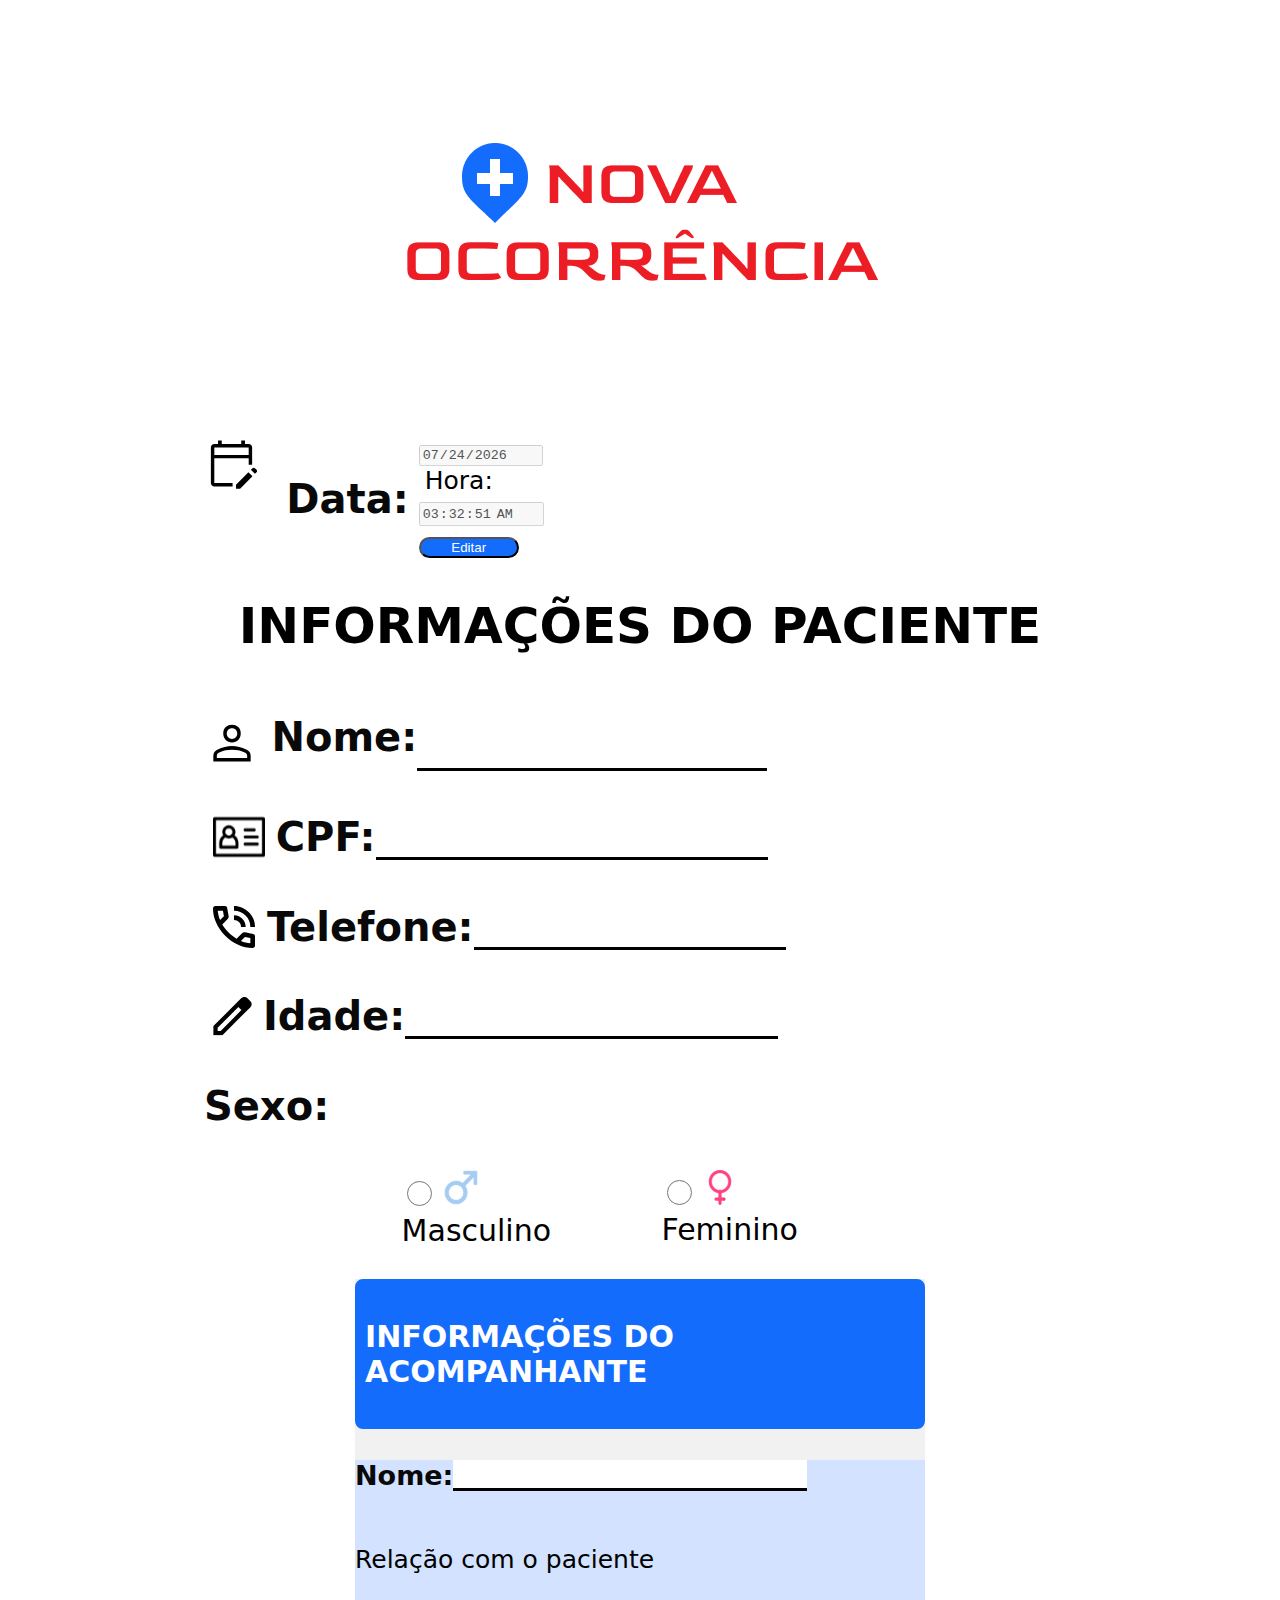
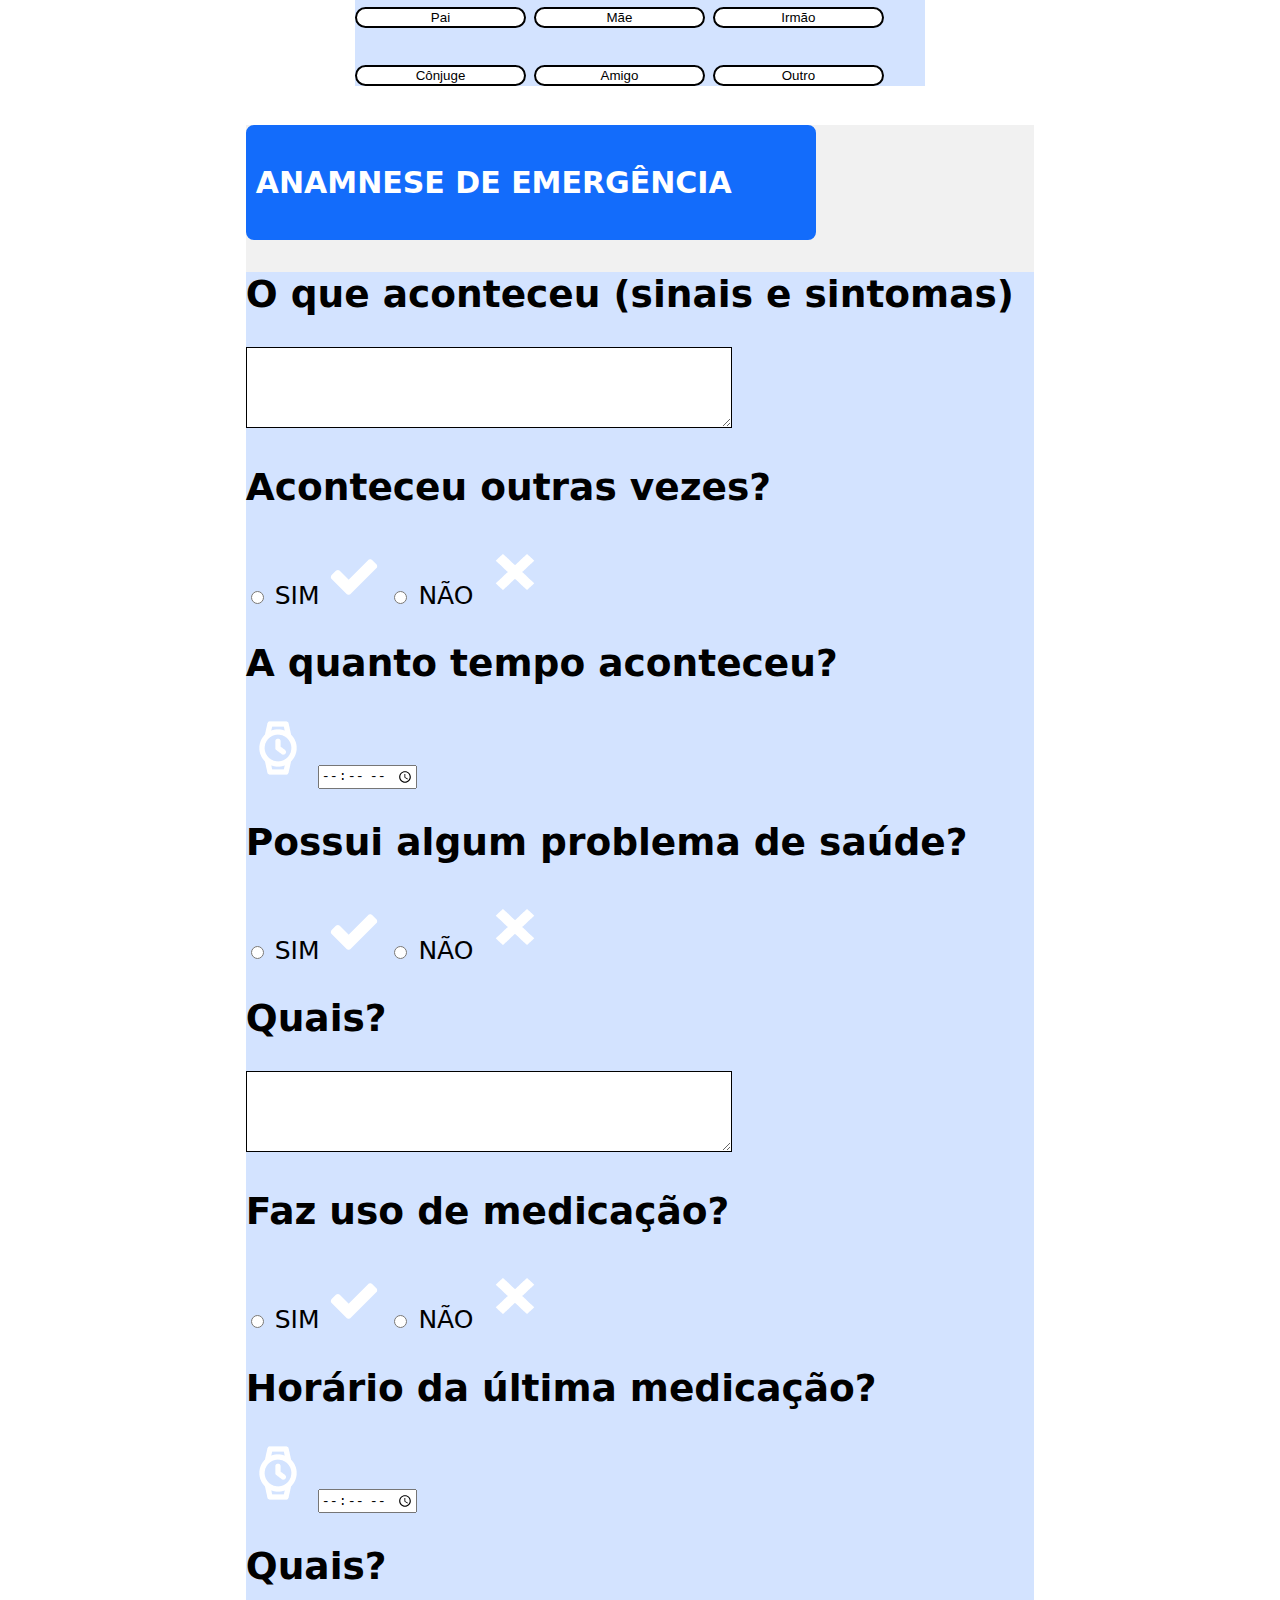
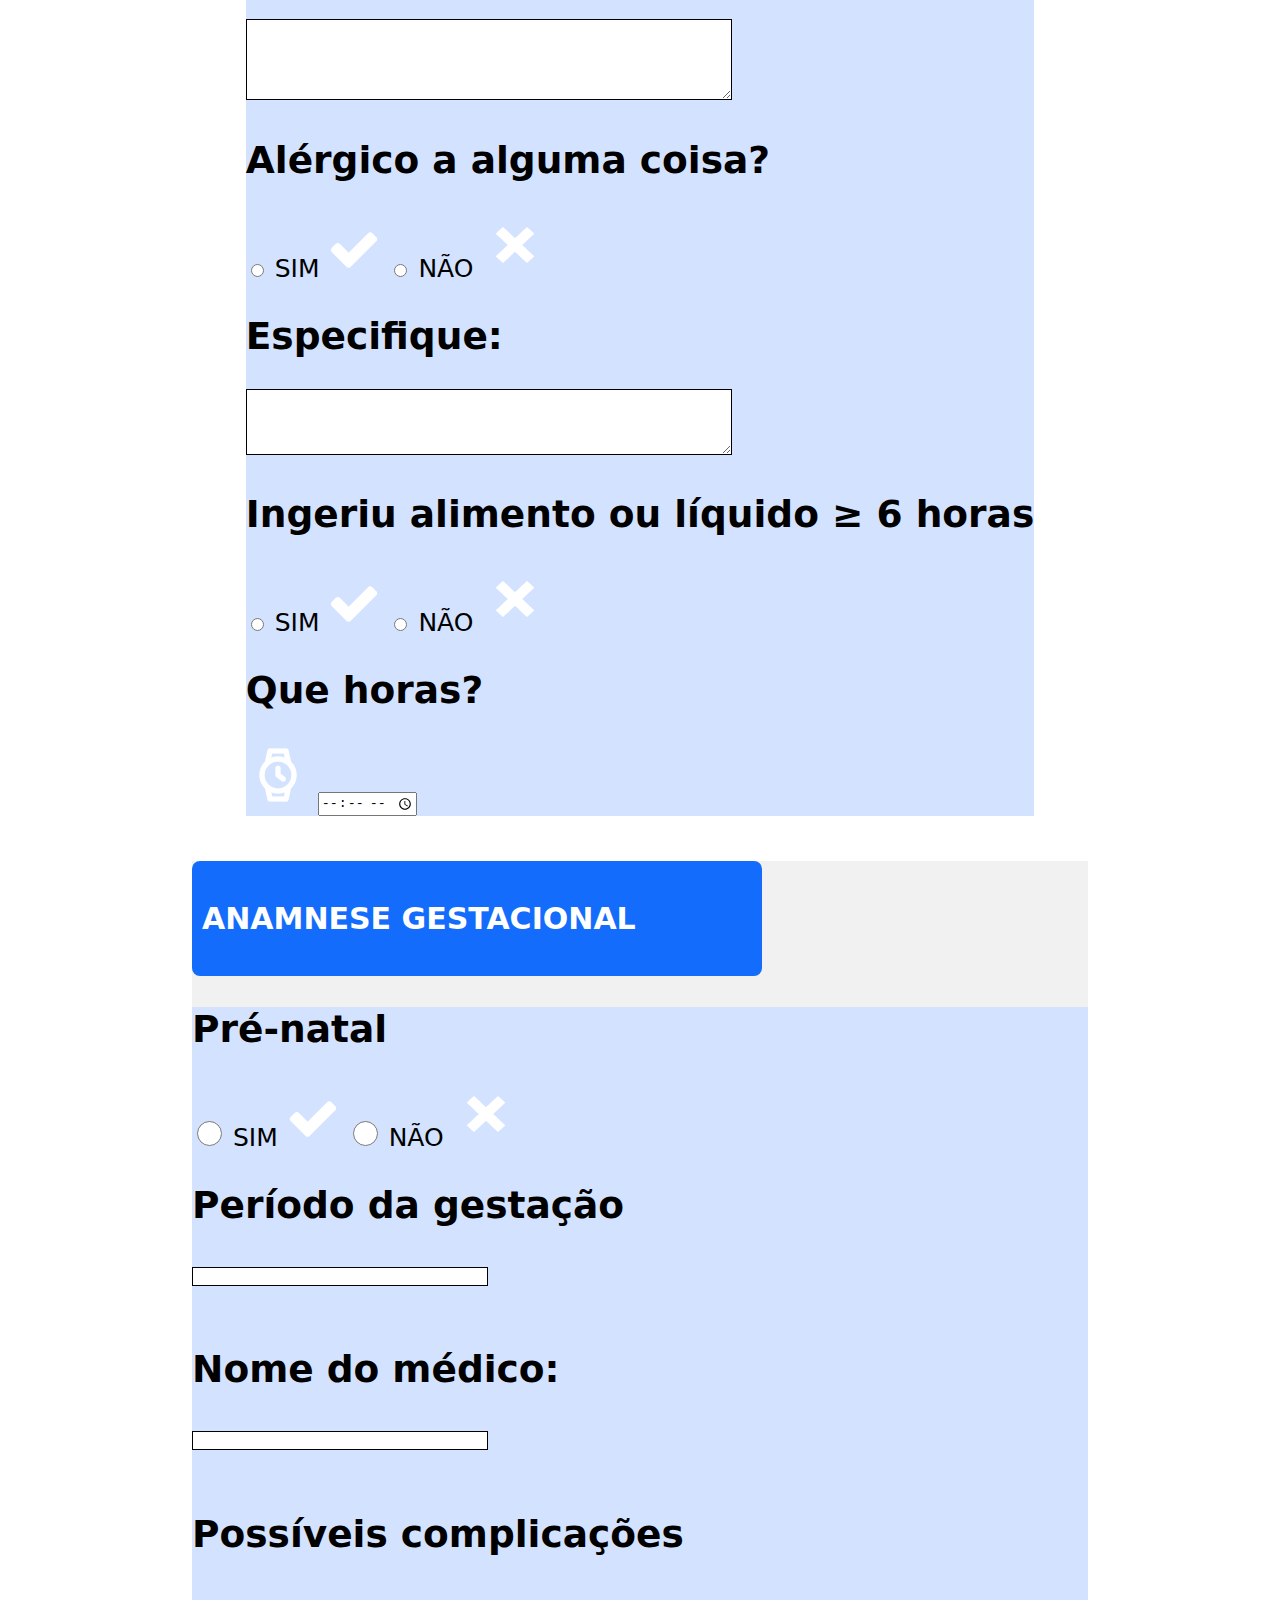
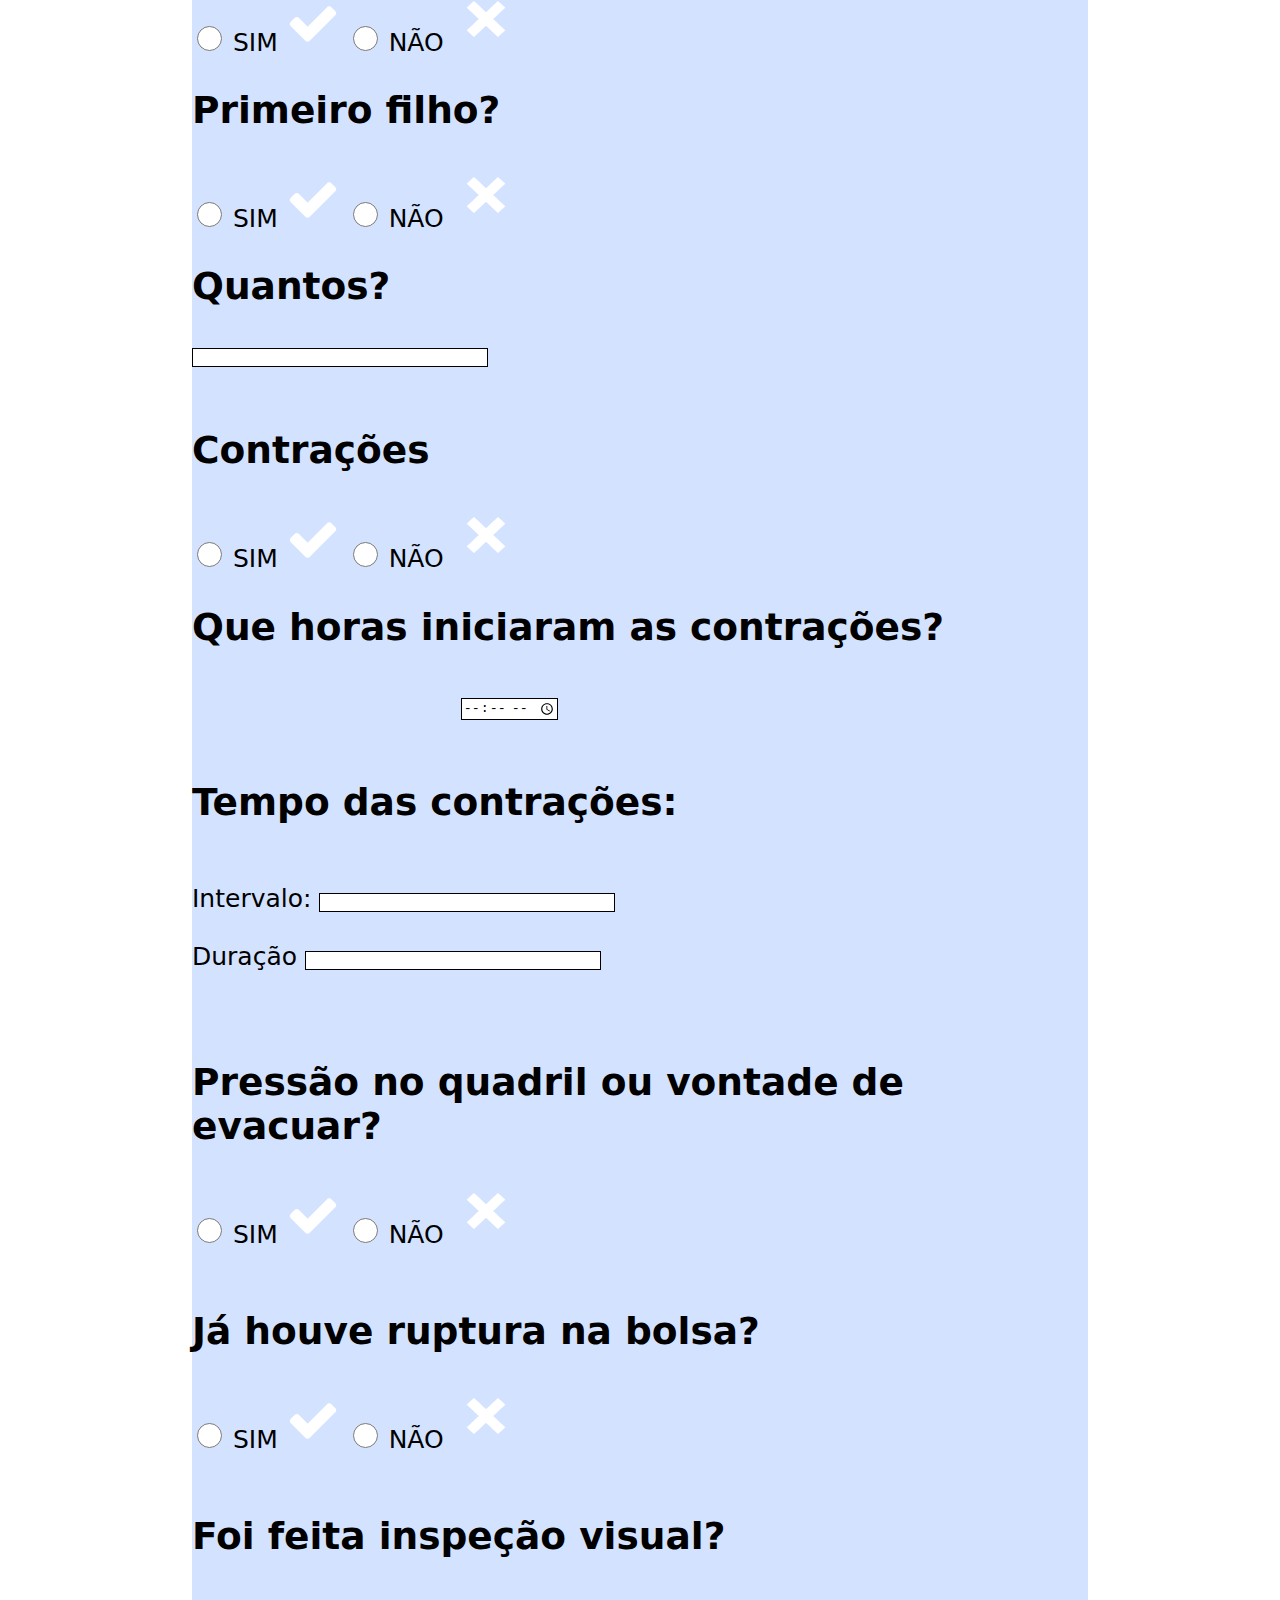
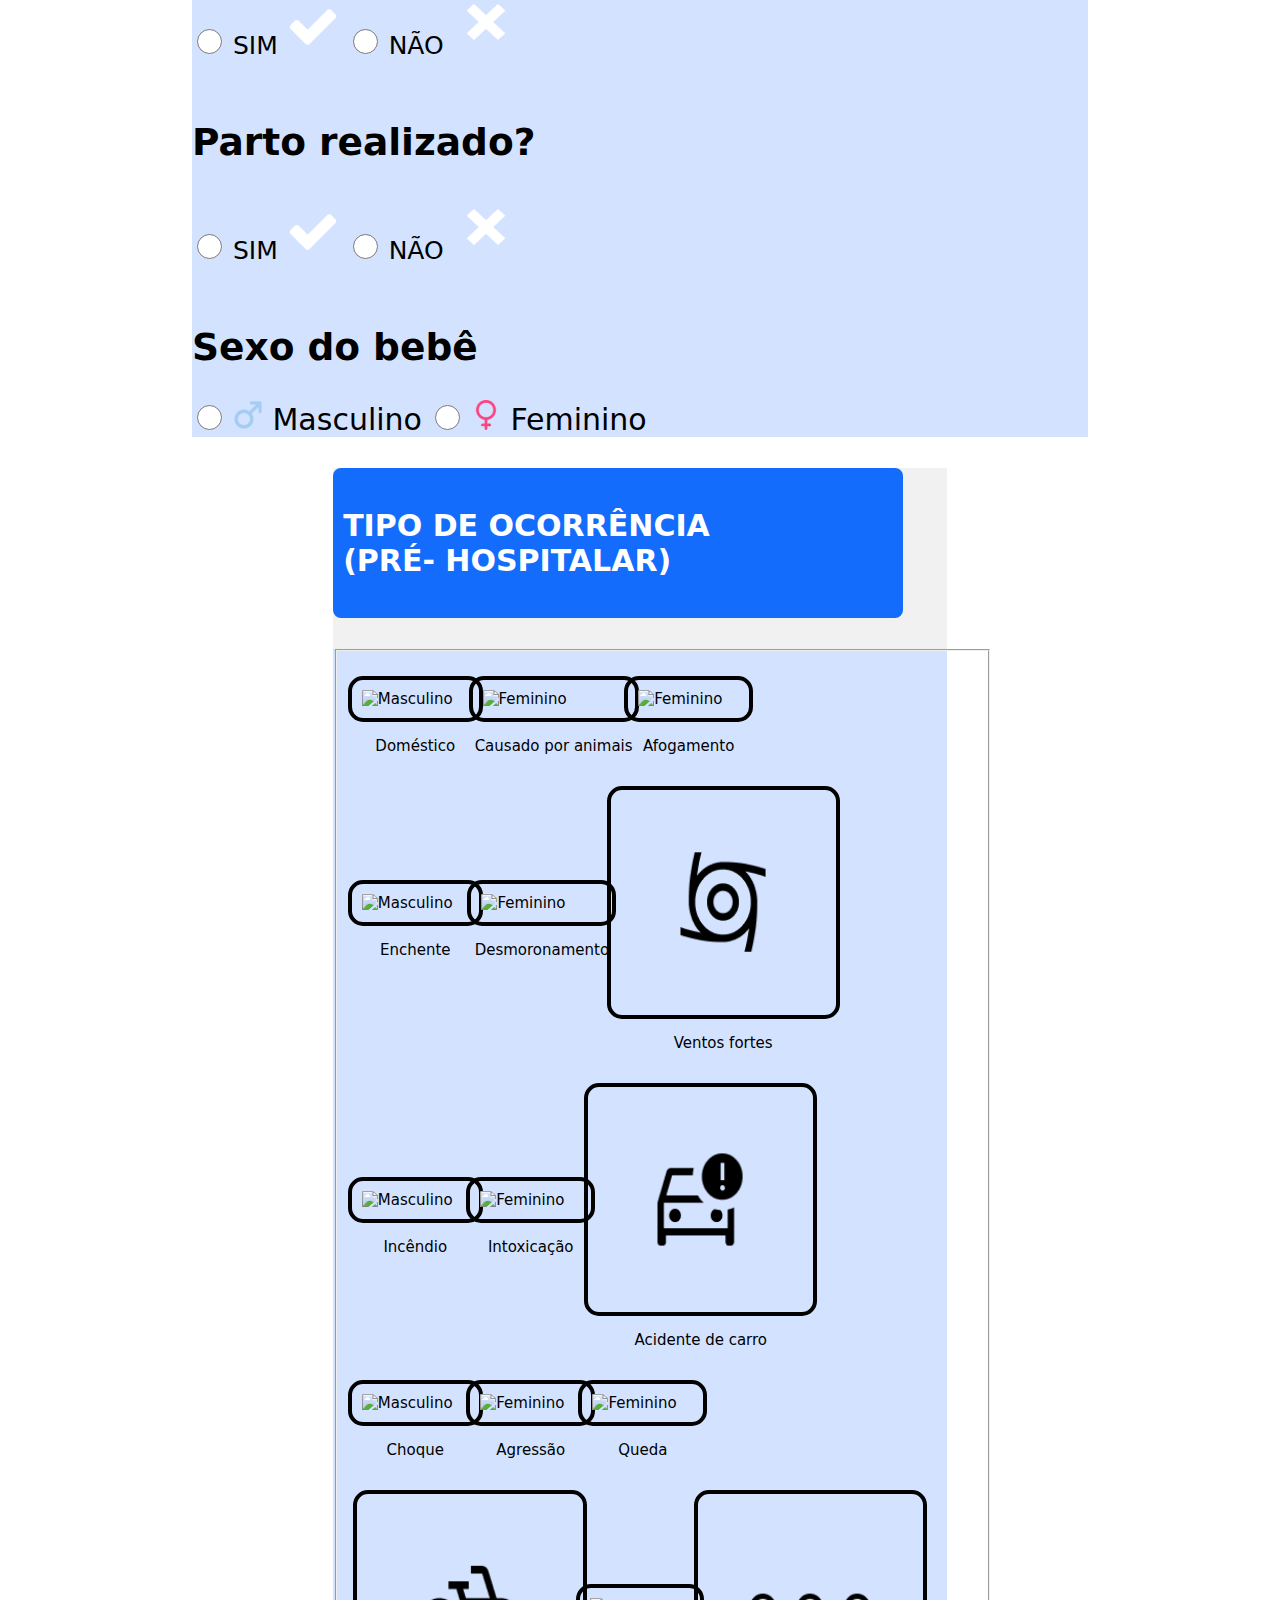
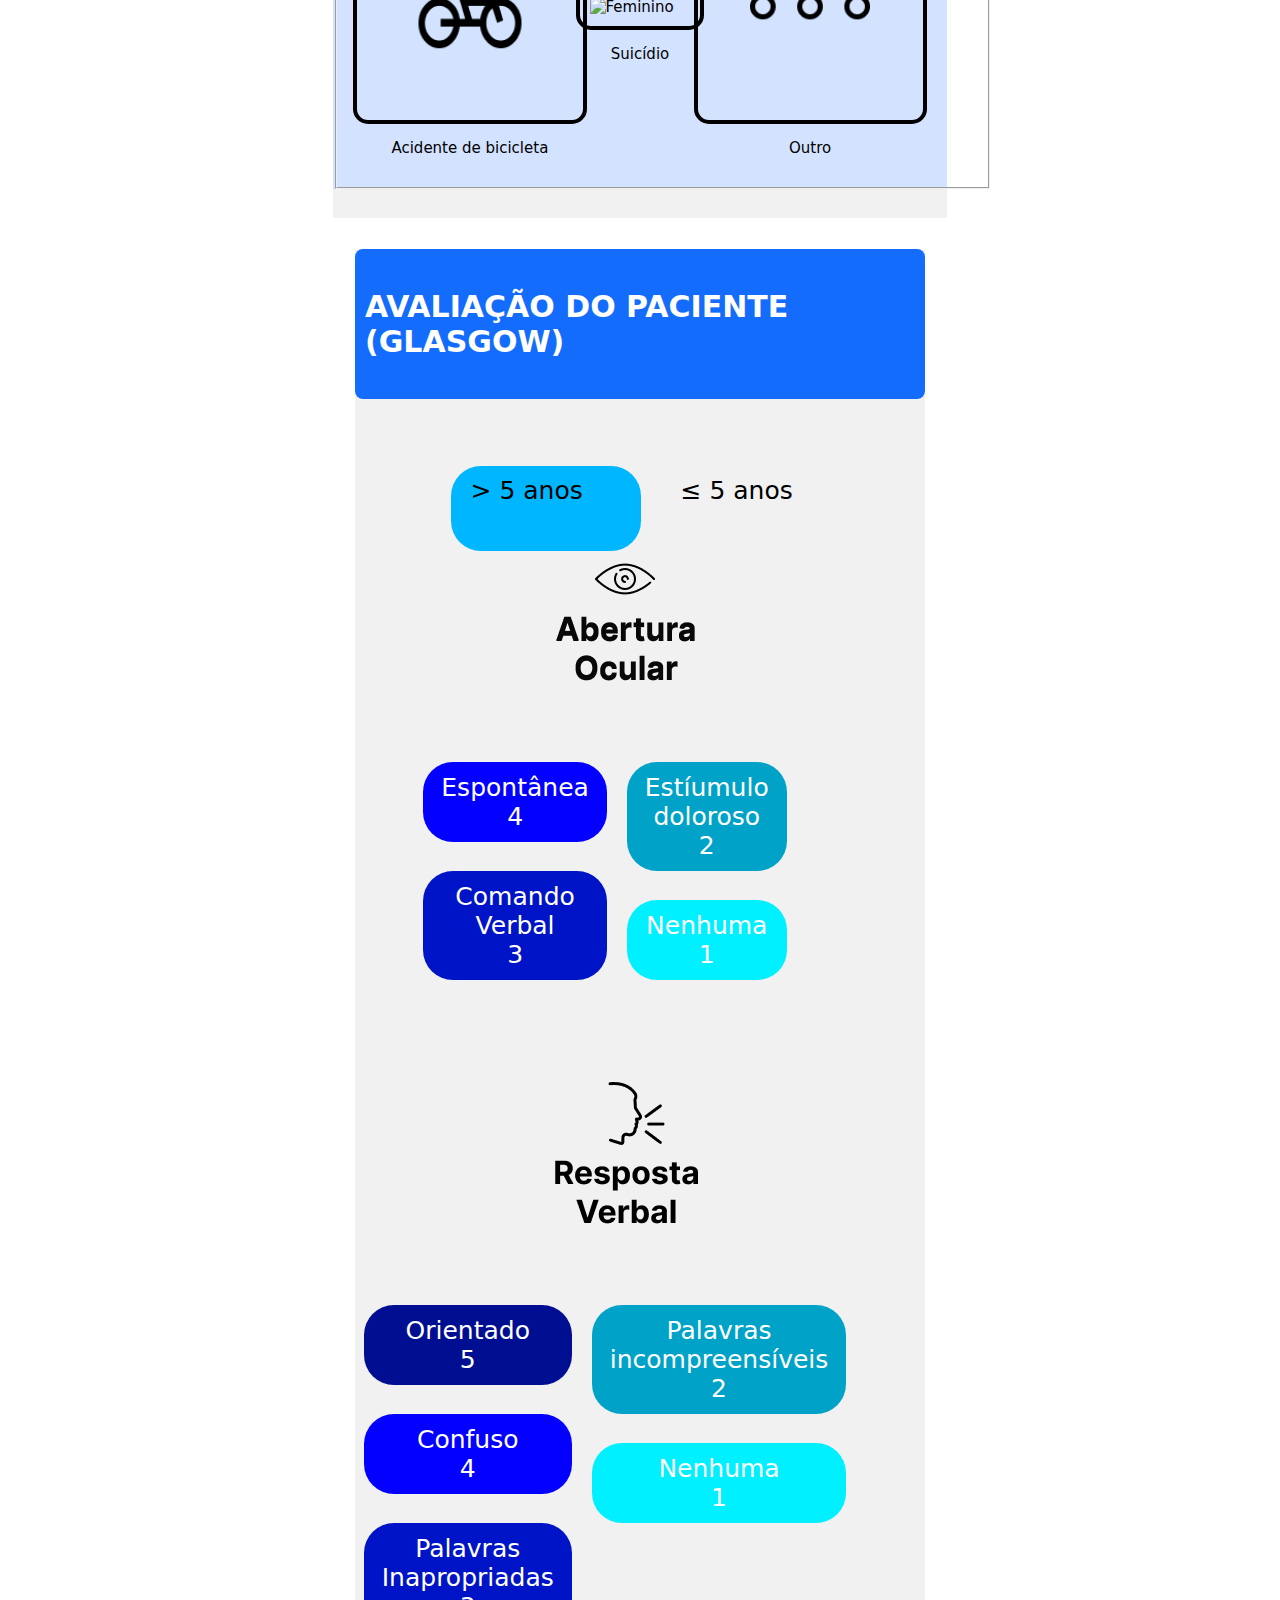
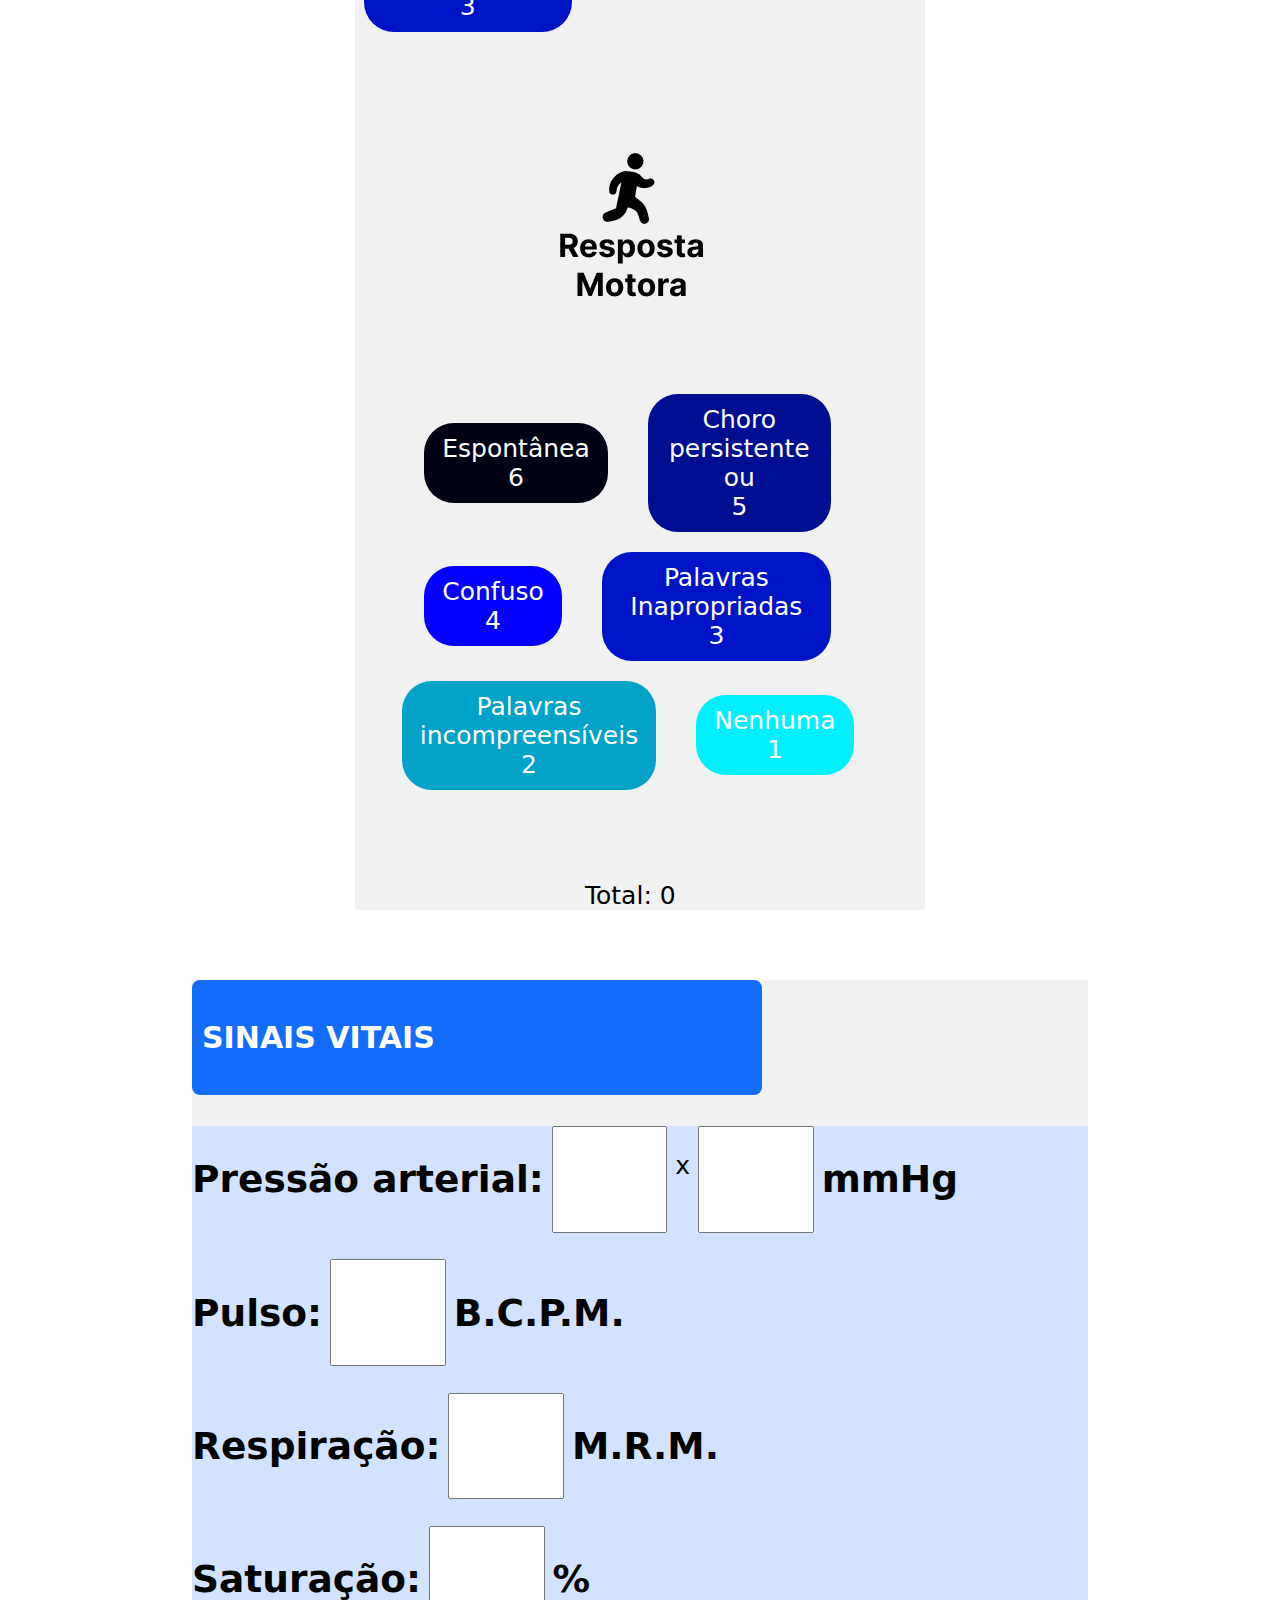
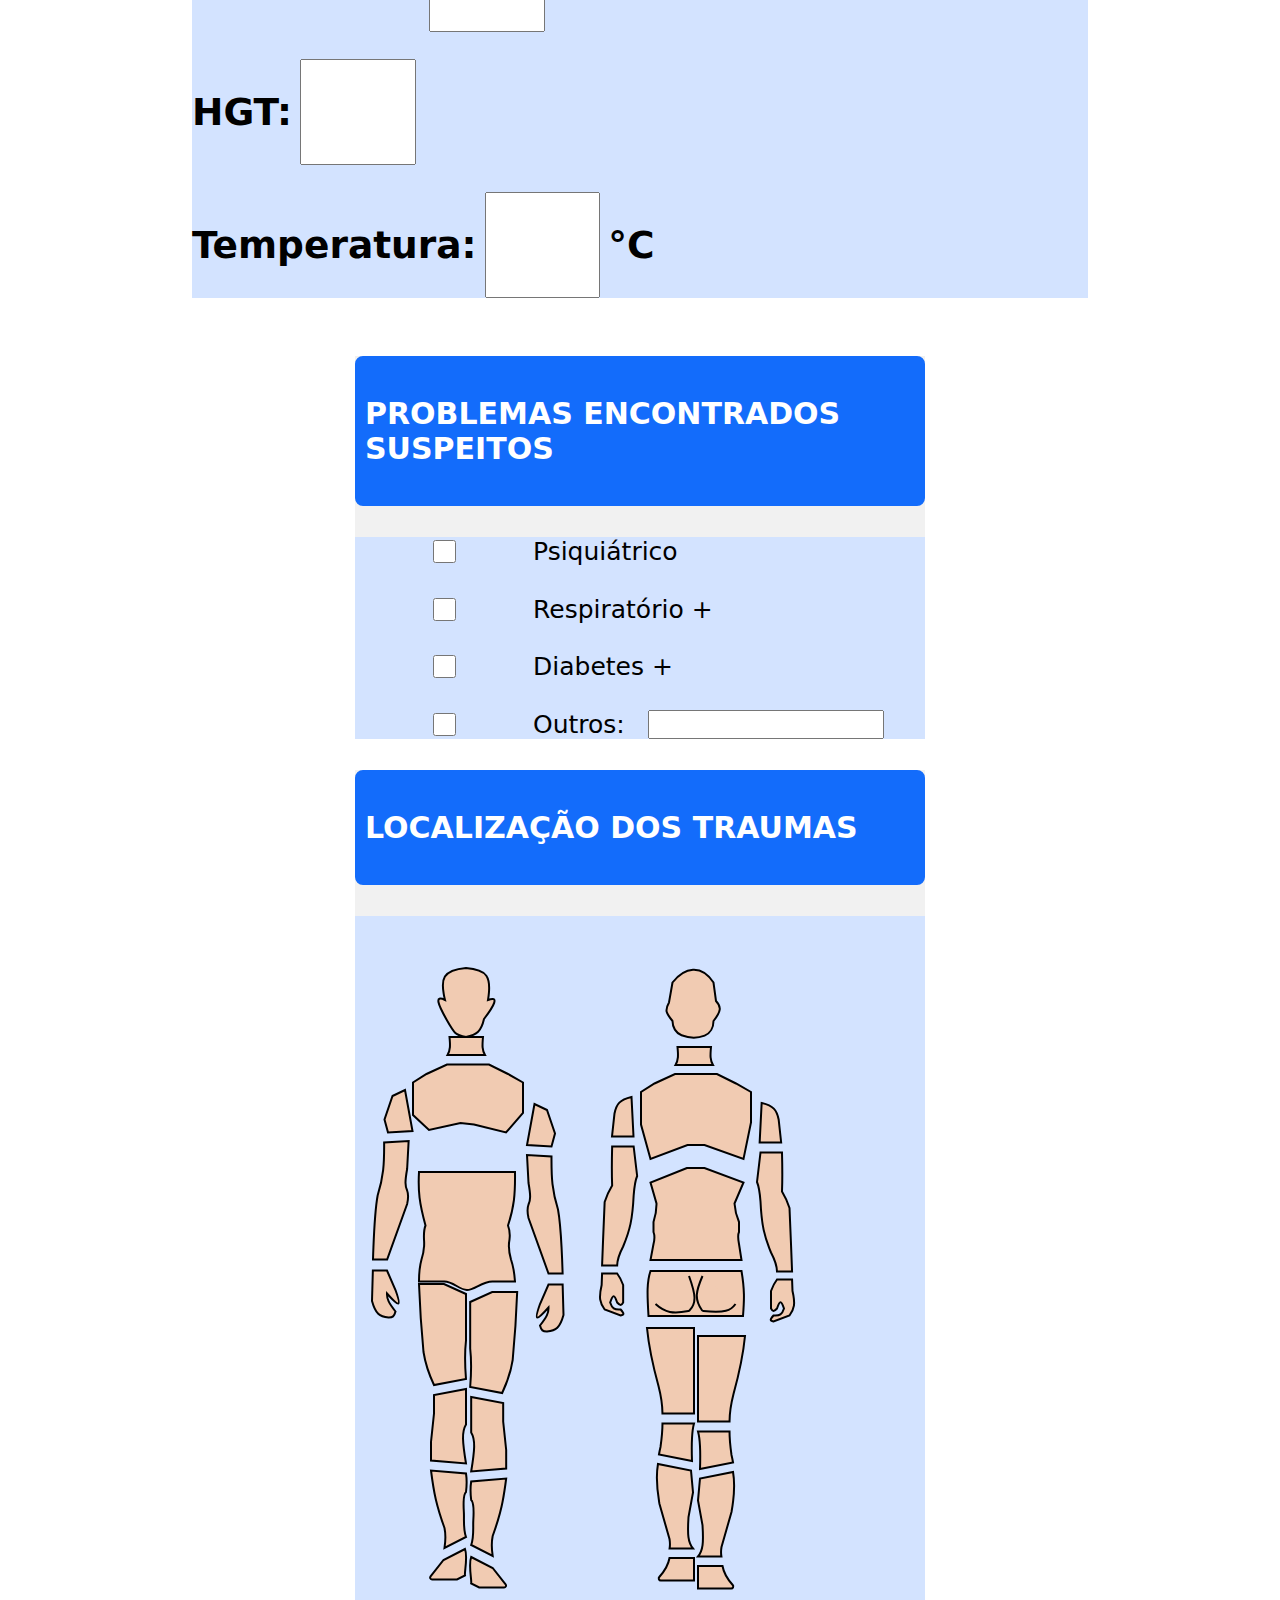
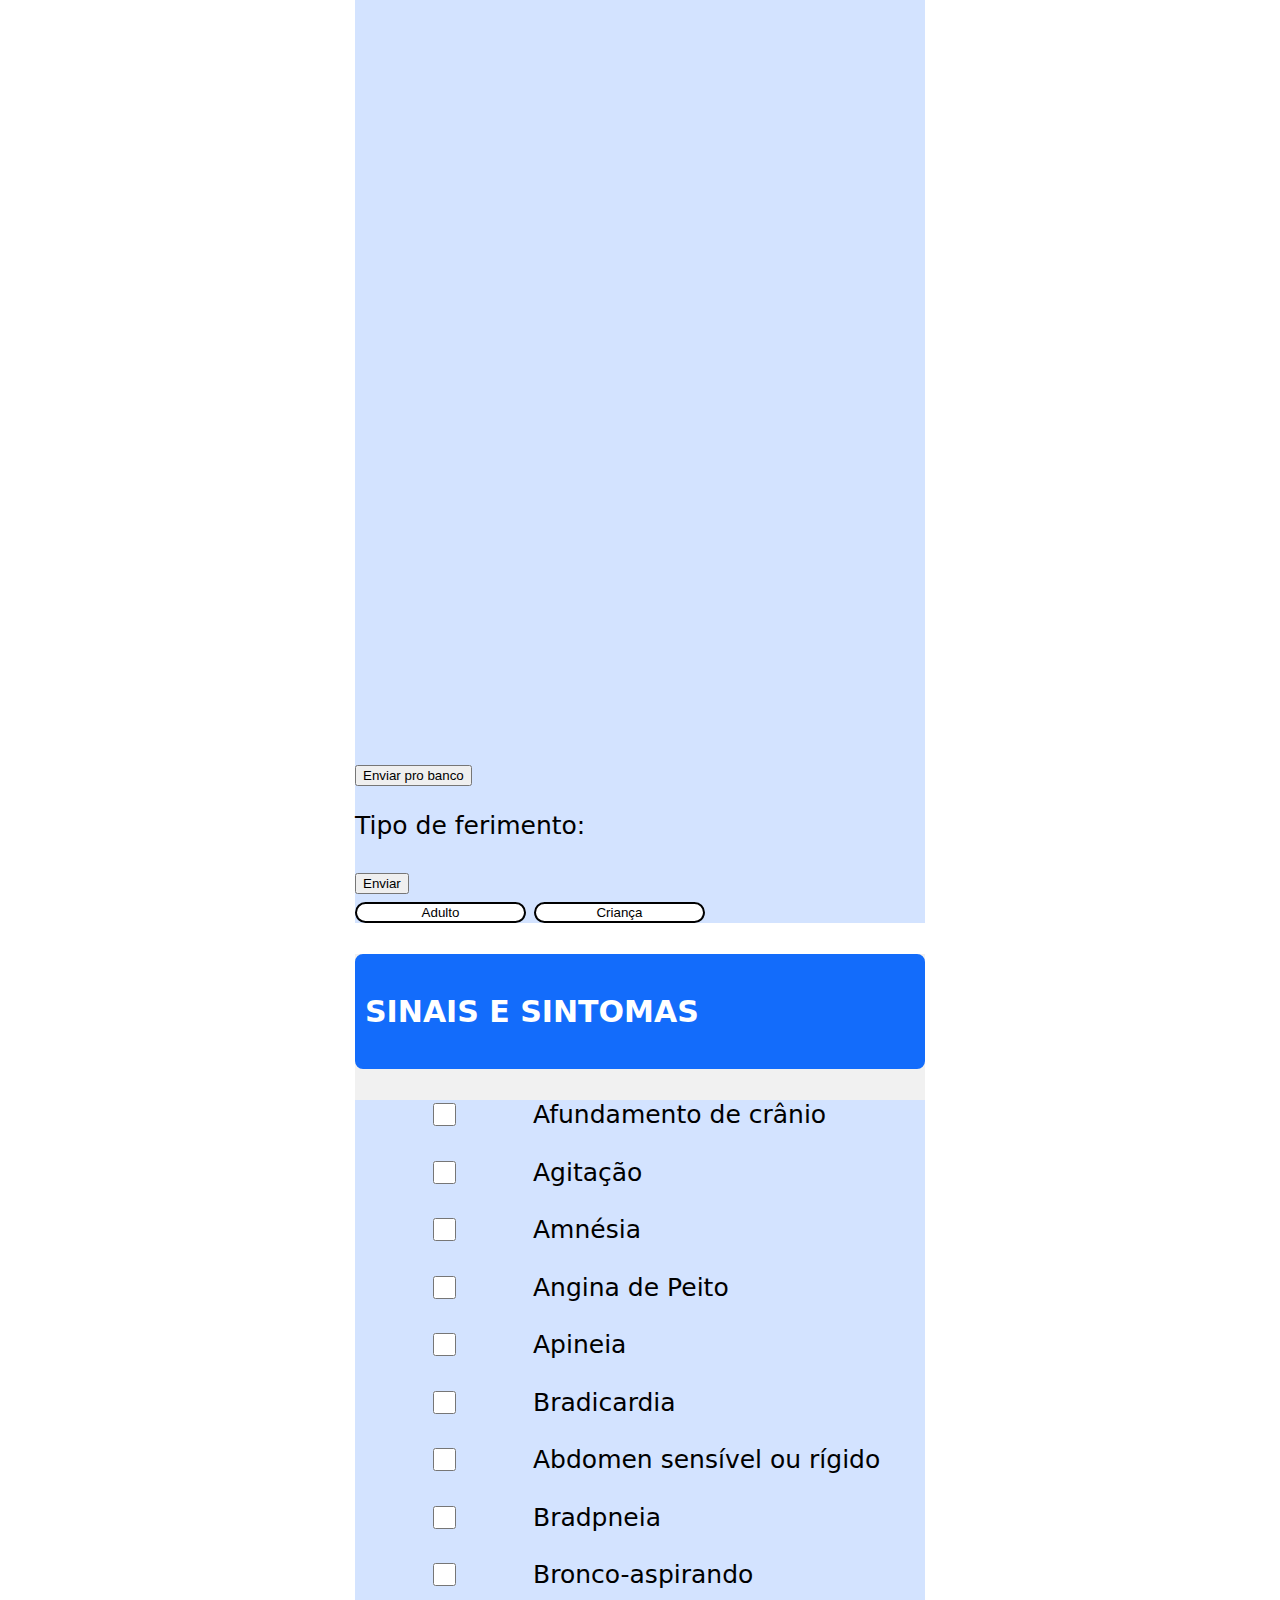
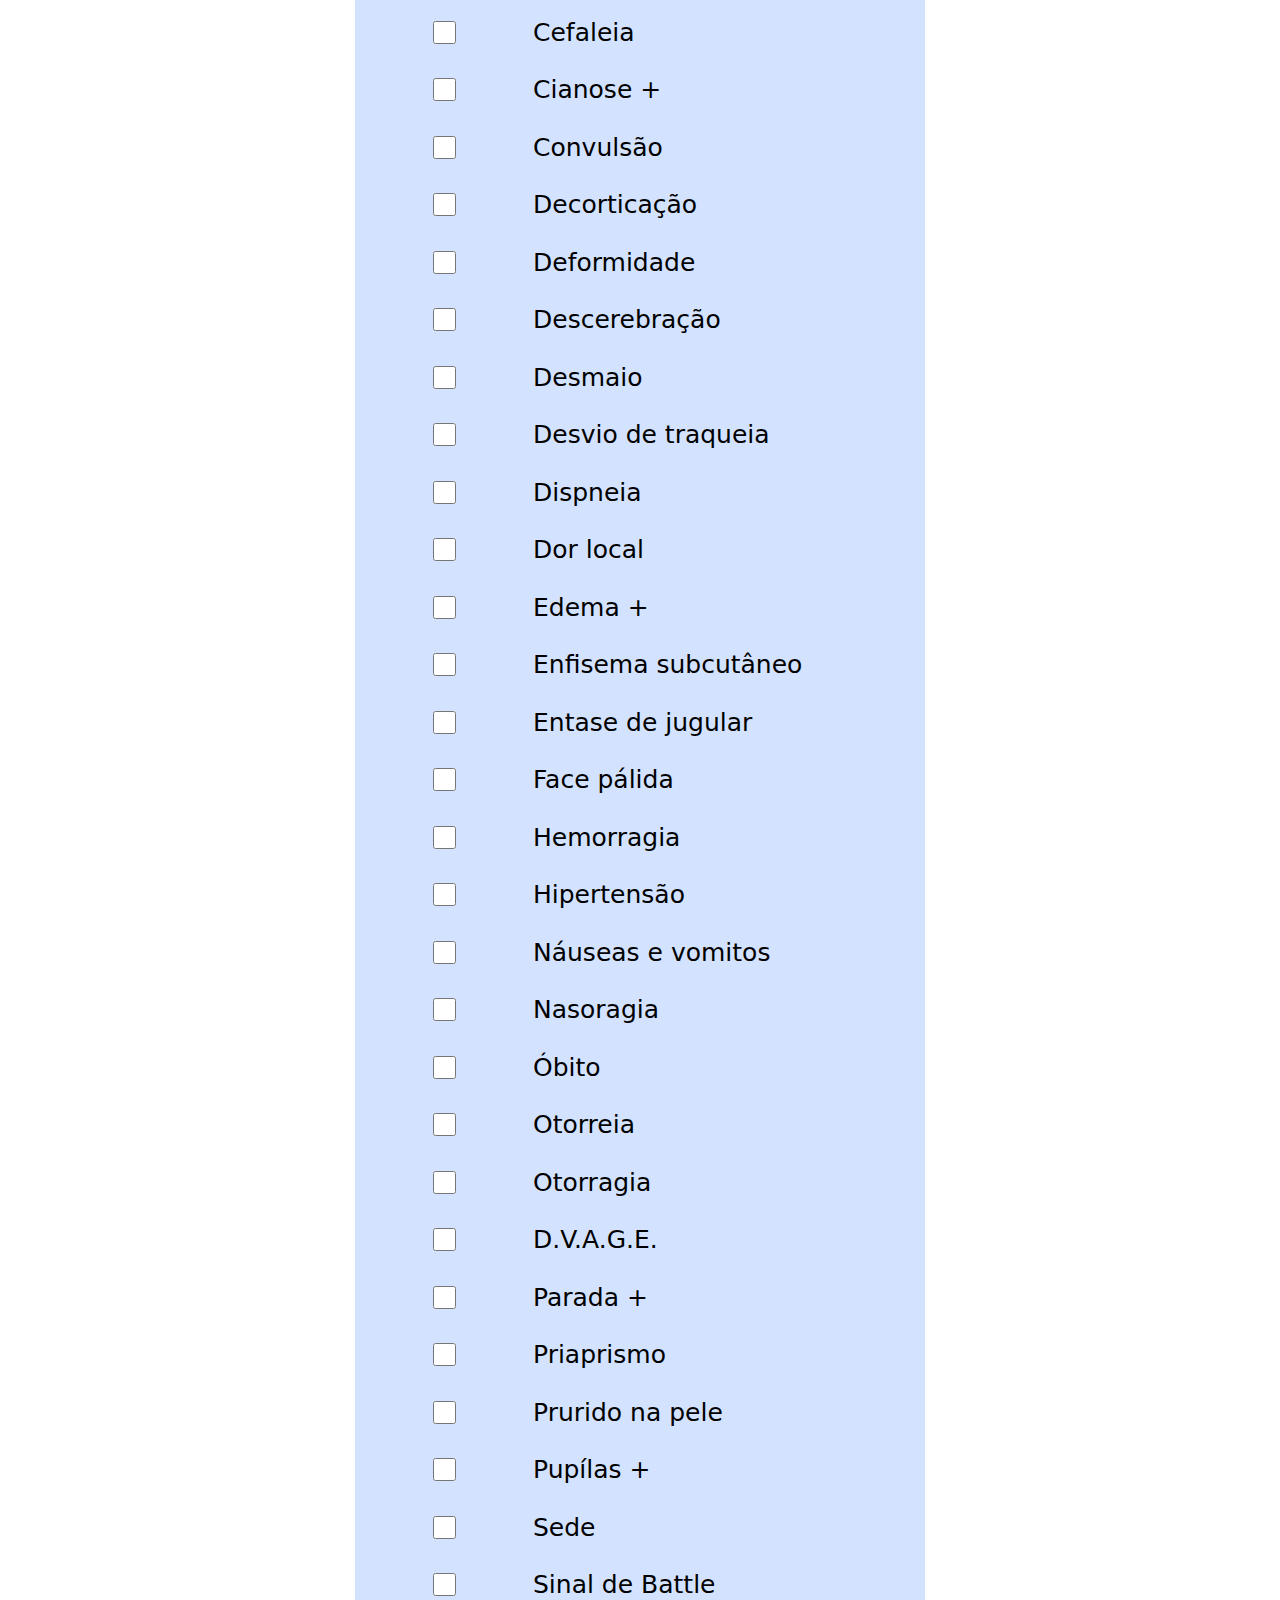
==== pages/ocorrencia.html @ 085bbbfd "iniciando localmente" ====
<!DOCTYPE html>
<html lang="pt-br">

<head>
  <meta charset="UTF-8">
  <meta name="viewport" content="width=device-width, initial-scale=1.0">
  <title>Nova Ocorrência</title>
  <link href="https://cdn.jsdelivr.net/npm/bootstrap@5.3.2/dist/css/bootstrap.min.css" rel="stylesheet"
    integrity="sha384-T3c6CoIi6uLrA9TneNEoa7RxnatzjcDSCmG1MXxSR1GAsXEV/Dwwykc2MPK8M2HN" crossorigin="anonymous">
  <link rel="stylesheet" href="../css/ocorrencia.css">
  
</head>

<body>

  <div id="imagemTitulo">
    <img id="logomedico" src="../logo_medicina 1.png" alt="">
  </div>
  <div id="hugopai">
    <div class="date-input">
      <img class="icones" src="../img/calendario.svg" alt="">
      <p class="topicosiniciais">Data:</p>

      <div>
      <label class="inputdata" for="date"></label>
      <input class="inputdata" type="date" id="date" disabled>
      <br>
  
      <label id="inputhora" for="time">Hora:</label>
      <input type="time" id="time" disabled>
      <br>
  
      <button class="botaodata" type="button" onclick="enableInputs()">Editar</button>
      <button class="botaodata" type="button" onclick="saveChanges()" style="display:none">Salvar</button>

      </div>
    </div>

    <h1 style="text-align: center; margin-top: 4%; ;">INFORMAÇÕES DO PACIENTE</h1>

    <div class="nome-input">
      <div id="topico_nome">
        <img class="iconepessoa" src="../img/pessoa.svg" alt="">
        <label for="inputs" class="topicosiniciais">Nome:</label>
        <input id="inputs" name="nomePaciente" type="text">
      </div>
    </div>

    <div class="RG-input">
      <div id="topico_cpf">
        <img class="iconecpf" src="../img/identidade.svg" alt="">
          <label class="topicosiniciais" for="inputs">CPF:</label>
          <input id="inputcpf" name="cpf" type="text" maxlength="14" oninput="formatarCPF(this)">
      </div>
    </div>

    <div class="RG-input">
      <div id="topico_cpf">
        <img class="iconecpf" src="../img/telefone 1.svg" alt="">      
          <label for="inputs" class="topicosiniciais">Telefone:</label>
          <input type="telefone" id="inputtelefone" maxlength="15" oninput="formatarNumeroCelular(this)">

      </div>
    </div>

    <div class="RG-input">
      <div id="topico_cpf">
        <img class="iconecpf" src="../img/idade.svg" alt="">
        <label for="inputs" class="topicosiniciais">Idade:</label>
        <input name="idade" id="inputidade" type="number"
          oninput="javascript: if (this.value.length > this.maxLength) this.value = this.value.slice(0, this.maxLength);"
          maxlength="3">
      </div>
    </div>


    <p id="topico-sexo">Sexo:</p>
    <div class="sexo">
      <div id="masculino">
        <input type="radio" name="sexoPaciente" value="Masculino" id="bolinhas">
        <label id="generos" for="sexo"><img class="masculinofeminino" src="/img/masculino.svg" alt="" width="16%">
          Masculino</label>
      </div>

      <div id="feminino">
        <input type="radio" name="sexoPaciente" value="Feminino" id="bolinhas">
        <label id="generos" for="sexo"><img class="masculinofeminino" src="/img/feminino.svg" alt="" width="16%">
          Feminino</label>
      </div>
    </div>

  </div>












  <!-- hort -->


  <!-- Expandir -->



  <div class="accordion" id="accordionPanelsStayOpenExample">


    <div class="accordion-item">
      <h2 class="accordion-header">
        <button class="accordion-button1 collapsed" type="button" data-bs-toggle="collapse"
          data-bs-target="#panelsStayOpen-collapseFour" aria-expanded="false"
          aria-controls="panelsStayOpen-collapseFour">
          <p class="titulomenususpenso">INFORMAÇÕES DO ACOMPANHANTE</p>
        </button>
      </h2>
      <div id="panelsStayOpen-collapseFour" class="accordion-collapse collapse">
        <div class="accordion-body">

          <div id="topico_nome">
            <label for="inputs" class="topico_nome_acompanhante">Nome:</label>
            <input id="inputs" name="nomeAcompanhante" type="text">
          </div>

          <br>

          <p id="relacaopaciente">Relação com o paciente</p>

          <div id="botoesrelacao1">

            <button type="button" name="pai" value="Pai" class="botaoderelação"
              onclick="mudarCor(this, 'pai')">Pai</button>
            <button type="button" name="mae" value="Mãe" class="botaoderelação"
              onclick="mudarCor(this, 'mae')">Mãe</button>
            <button type="button" name="irmao" value="Irmão" class="botaoderelação"
              onclick="mudarCor(this, 'irmao')">Irmão</button>

          </div>

          <br>

          <button type="button" name="conjuge" value="Cônjuge" class="botaoderelação"
            onclick="mudarCor(this, 'conjuge')">Cônjuge</button>
          <button type="button" name="amigo" value="Amigo" class="botaoderelação"
            onclick="mudarCor(this, 'amigo')">Amigo</button>
          <button type="button" name="outro" value="Outro" class="botaoderelação"
            onclick="mudarCor(this, 'outro')">Outro</button>

          <input type="hidden" name="relacaoEscolhida" id="relacaoEscolhida" value="">

        </div>
      </div>
    </div>
  </div>

    <div class="accordion" id="accordionPanelsStayOpenExample">
      <div class="accordion-item">
        <h2 class="accordion-header">
          <button class="accordion-button1 collapsed" type="button" data-bs-toggle="collapse"
            data-bs-target="#panelsStayOpen-collapseOne" aria-expanded="false"
            aria-controls="panelsStayOpen-collapseOne">
            <p class="titulomenususpenso">ANAMNESE DE EMERGÊNCIA</p>
          </button>
        </h2>
        <div id="panelsStayOpen-collapseOne" class="accordion-collapse collapse">
          <div class="accordion-body">
            <h2>O que aconteceu (sinais e sintomas)</h2>
            <textarea class="caixa_de_texto_anamnese" name="anamnese" id="" cols="60" rows="5"></textarea>
            <div class="">
              <h2>Aconteceu outras vezes?</h2>
              <input type="radio" name="anamVezes" value="Sim">
              <label for="simNao">SIM <img src="../img/sim.png" alt=""></label>
              <input type="radio" name="anamVezes" value="Não">
              <label for="simNao">NÃO <img src="../img/nao.png" alt=""></label>
            </div>
            <div>
              <h2>A quanto tempo aconteceu?</h2>
              <label for="hora"><img src="../img/hora.png" alt=""></label>
              <input type="time" name="horaAconteceu" id="">
            </div>
            <div>
              <h2>Possui algum problema de saúde?</h2>
              <input type="radio" name="problemaSaude" value="Sim">
              <label for="simNao">SIM <img src="../img/sim.png" alt=""></label>
              <input type="radio" name="problemaSaude" value="Não">
              <label for="simNao">NÃO <img src="../img/nao.png" alt=""></label>
            </div>
            <div>
              <h2>Quais?</h2>
              <textarea class="caixa_de_texto_anamnese" name="quaisProblemas" id="" cols="70" rows="5"></textarea>
            </div>
            <div>
              <h2>Faz uso de medicação?</h2>
              <input type="radio" name="usaMedicacao" value="Sim">
              <label for="simNao">SIM <img src="../img/sim.png" alt=""></label>
              <input type="radio" name="usaMedicacao" value="Não">
              <label for="simNao">NÃO <img src="../img/nao.png" alt=""></label>
            </div>
            <div>
              <h2>Horário da última medicação?</h2>
              <label for="hora"><img src="../img/hora.png" alt=""></label>
              <input type="time" name="horaMedicacao" id="">
            </div>
            <div>
              <h2>Quais?</h2>
              <textarea class="caixa_de_texto_anamnese" name="quaisMedicacoes" id="" cols="70" rows="5"></textarea>
            </div>
            <div>
              <h2>Alérgico a alguma coisa?</h2>
              <input type="radio" name="alergico" value="Sim">
              <label class="SimNao" for="simNao">SIM <img src="../img/sim.png" alt=""></label>
              <input type="radio" name="alergico" value="Não">
              <label class="SimNao" for="simNao">NÃO <img src="../img/nao.png" alt=""></label>
              <h2>Especifique:</h2>
              <textarea class="caixa_de_texto_anamnese" name="qualAlergia" id="" cols="70" rows="4"></textarea>
            </div>
            <div>
              <h2>Ingeriu alimento ou líquido ≥ 6 horas</h2>
              <input type="radio" name="ingeriuAlgo" value="Sim">
              <label class="SimNao" for="simNao">SIM <img src="../img/sim.png" alt=""></label>
              <input type="radio" name="ingeriuAlgo" value="Não">
              <label class="SimNao" for="simNao">NÃO <img src="../img/nao.png" alt=""></label>
            </div>
            <div>
              <h2>Que horas?</h2>
              <label class="SimNao" for="hora"><img src="../img/hora.png" alt=""></label>
              <input type="time" name="horaIngeriu" id="">
            </div>
          </div>
        </div>
      </div>
    </div>





    <div class="accordion" id="accordionPanelsStayOpenExample">
      <div class="accordion-item">
        <h2 class="accordion-header">
          <button class="accordion-button1 collapsed" type="button" data-bs-toggle="collapse"
            data-bs-target="#panelsStayOpen-collapseTwo" aria-expanded="false"
            aria-controls="panelsStayOpen-collapseTwo">
            <p class="titulomenususpenso">ANAMNESE GESTACIONAL</p>
          </button>
        </h2>
        <div id="panelsStayOpen-collapseTwo" class="accordion-collapse collapse">
          <div class="accordion-body">
            <div>
              <h2>Pré-natal</h2>
              <input type="radio" name="preNatal" value="Sim" id="bolinhas">
              <label class="SimNao" for="simNao">SIM <img src="../img/sim.png" alt=""></label>
              <input type="radio" name="preNatal" value="Não" id="bolinhas">
              <label class="SimNao" for="simNao">NÃO <img src="../img/nao.png" alt=""></label>
            </div>

            <div>
              <h2>Período da gestação</h2>
              <input class="caixa_de_texto_gestacional" type="text" name="periodoGestacao" id="">
            </div>

            <br>

            <div>
              <h2>Nome do médico:</h2>
              <input class="caixa_de_texto_gestacional" type="text" name="nomeMedico" id="">
            </div>

            <br>

            <div>
              <h2>Possíveis complicações</h2>
              <input type="radio" name="complicacao" value="Sim" id="bolinhas">
              <label class="SimNao" for="simNao">SIM <img src="../img/sim.png" alt=""></label>
              <input type="radio" name="complicacao" value="Não" id="bolinhas">
              <label class="SimNao" for="simNao">NÃO <img src="../img/nao.png" alt=""></label>
            </div>

            <div>
              <h2>Primeiro filho?</h2>
              <input type="radio" name="primeiroFilho" value="Sim" id="bolinhas">
              <label class="SimNao" for="simNao">SIM <img src="../img/sim.png" alt=""></label>
              <input type="radio" name="primeiroFilho" value="Não" id="bolinhas">
              <label class="SimNao" for="simNao">NÃO <img src="../img/nao.png" alt=""></label>

              <h2>Quantos?</h2>
              <input class="caixa_de_texto_gestacional" name="" id="" type="number"
                oninput="javascript: if (this.value.length > this.maxLength) this.value = this.value.slice(0, this.maxLength);"
                maxlength="4">
            </div>

            <br>

            <div>
              <h2>Contrações</h2>
              <input type="radio" name="contracao" value="Sim" id="bolinhas">
              <label class="SimNao" for="simNao">SIM <img src="../img/sim.png" alt=""></label>
              <input type="radio" name="contracao" value="Não" id="bolinhas">
              <label class="SimNao" for="simNao">NÃO <img src="../img/nao.png" alt=""></label>

              <h2>Que horas iniciaram as contrações?</h2>
              <input class="horario" type="time" name="horaContracao" id="">

              <br>
              <br>

              <h2>Tempo das contrações:</h2>

              <br>

              <label class="SimNao" for="intervalo">Intervalo:</label>
              <input class="caixa_de_texto_gestacional" type="text" name="intervalo">

              <br>

              <br>



              <label class="SimNao" for="duracao">Duração</label>
              <input class="caixa_de_texto_gestacional" type="text" name="duracaoContracao">
            </div>

            <br>
            <br>

            <div>
              <h2>Pressão no quadril ou vontade de evacuar?</h2>
              <input type="radio" name="pressao" id="bolinhas" value="Sim">
              <label class="SimNao" for="simNao">SIM <img src="../img/sim.png" alt=""></label>
              <input type="radio" name="pressao" id="bolinhas" value="Não">
              <label class="SimNao" for="simNao">NÃO <img src="../img/nao.png" alt=""></label>
            </div>

            <br>

            <div>
              <h2>Já houve ruptura na bolsa?</h2>
              <input type="radio" name="ruptura" id="bolinhas" value="Sim">
              <label class="SimNao" for="simNao">SIM <img src="../img/sim.png" alt=""></label>
              <input type="radio" name="ruptura" id="bolinhas" value="Não">
              <label class="SimNao" for="simNao">NÃO <img src="../img/nao.png" alt=""></label>
            </div>

            <br>

            <div>
              <h2>Foi feita inspeção visual?</h2>
              <input type="radio" name="inspecao" id="bolinhas" value="Sim">
              <label class="SimNao" for="simNao">SIM <img src="../img/sim.png" alt=""></label>
              <input type="radio" name="inspecao" id="bolinhas" value="Não">
              <label class="SimNao" for="simNao">NÃO <img src="../img/nao.png" alt=""></label>
            </div>

            <br>

            <div>
              <h2>Parto realizado?</h2>
              <input type="radio" name="parto" id="bolinhas" value="Sim">
              <label class="SimNao" for="simNao">SIM <img src="../img/sim.png" alt=""></label>
              <input type="radio" name="parto" id="bolinhas" value="Não">
              <label class="SimNao" for="simNao">NÃO <img src="../img/nao.png" alt=""></label>
            </div>

            <br>

            <div>
              <h2>Sexo do bebê</h2>
              <input type="radio" name="sexoBebe" id="bolinhas" value="masculino">
              <label class="SimNao" id="generos" for="sexo"><img src="../img/masculino.svg" alt=""> Masculino</label>
              <input type="radio" name="sexoBebe" id="bolinhas" value="feminino">
              <label class="SimNao" id="generos" for="sexo"><img src="../img/feminino.svg" alt=""> Feminino</label>
            </div>
          </div>
        </div>
      </div>
    </div>





    <div class="accordion" id="accordionPanelsStayOpenExample">
      <div class="accordion-item">
        <h2 class="accordion-header">
          <button class="accordion-button1 collapsed" type="button" data-bs-toggle="collapse"
            data-bs-target="#panelsStayOpen-collapseThree" aria-expanded="false"
            aria-controls="panelsStayOpen-collapseThree">
            <p class="titulomenususpenso">TIPO DE OCORRÊNCIA <br> (PRÉ- HOSPITALAR)</p>
          </button>
        </h2>
        <div id="panelsStayOpen-collapseThree" class="accordion-collapse collapse">
          <div class="accordion-body">
            <fieldset class="radio-image">
              <div class="linha01">
                <label for="A">
                  <input type="radio" name="domestico" id="A" value="A">
                  <img src="/img/Domiciliar.png" alt="Masculino">
                  <p>Doméstico</p>
                </label>
                <label for="B">
                  <input type="radio" name="animais" id="B" value="B">
                  <img src="/img/Animal.png" alt="Feminino">
                  <p>Causado por animais</p>
                </label>
                <label for="C">
                  <input type="radio" name="afogamento" id="C" value="C">
                  <img src="/img/Afogamento.png" alt="Feminino">
                  <p>Afogamento</p>
                </label>
              </div>
              <div class="linha01">
                <label for="D">
                  <input type="radio" name="enchente" id="D" value="D">
                  <img src="/img/Enchente.png" alt="Masculino">
                  <p>Enchente</p>
                </label>
                <label for="E">
                  <input type="radio" name="desmoronamento" id="E" value="E">
                  <img src="/img/Desmoronamento.png" alt="Feminino">
                  <p>Desmoronamento</p>
                </label>
                <label for="F">
                  <input type="radio" name="ventos" id="F" value="F">
                  <img src="/img/Ventosfortes.png" alt="Feminino">
                  <p>Ventos fortes</p>
                </label>
              </div>
              <div class="linha01">
                <label for="G">
                  <input type="radio" name="incendio" id="G" value="G">
                  <img src="/img/Incendio.png" alt="Masculino">
                  <p>Incêndio</p>
                </label>
                <label for="H">
                  <input type="radio" name="intoxicacao" id="H" value="H">
                  <img src="/img/Intoxicacao.png" alt="Feminino">
                  <p>Intoxicação</p>
                </label>
                <label for="I">
                  <input type="radio" name="acidenteCarro" id="I" value="I">
                  <img src="/img/Acidentedecarro.png" alt="Feminino">
                  <p>Acidente de carro</p>
                </label>
              </div>
              <div class="linha01">
                <label for="J">
                  <input type="radio" name="choque" id="J" value="J">
                  <img src="/img/Choque.png" alt="Masculino">
                  <p>Choque</p>
                </label>
                <label for="K">
                  <input type="radio" name="agressao" id="K" value="K">
                  <img src="/img/Agressao.png" alt="Feminino">
                  <p>Agressão</p>
                </label>
                <label for="L">
                  <input type="radio" name="queda" id="L" value="L">
                  <img src="/img/Queda.png" alt="Feminino">
                  <p>Queda</p>
                </label>
              </div>
              <div class="linha01">
                <label for="M">
                  <input type="radio" name="acidenteBicicleta" id="M" value="M">
                  <img src="/img/Acidentedebicicleta.png" alt="Masculino">
                  <p>Acidente de bicicleta</p>
                </label>
                <label for="N">
                  <input type="radio" name="suicidio" id="N" value="N">
                  <img src="/img/Suicidio.png" alt="Feminino">
                  <p>Suicídio</p>
                </label>
                <label for="O">
                  <input type="radio" name="outro" id="O" value="O">
                  <img src="/img/Outro.png" alt="Feminino">
                  <p>Outro</p>
                </label>
              </div>
            </fieldset>
          </div>
          <div>
            <img src="" alt="">
            <img src="" alt="">
            <img src="" alt="">
          </div>
        </div>
      </div>
    </div>

  </div>
  </div>

  <div class="accordion" id="accordionPanelsStayOpenExample">
  <div class="accordion-item">
    <h2 class="accordion-header">
      <button class="accordion-button1 collapsed" type="button" data-bs-toggle="collapse"
        data-bs-target="#panelsStayOpen-collapsefive" aria-expanded="false" aria-controls="panelsStayOpen-collapsefive">
        <p class="titulomenususpenso">AVALIAÇÃO DO PACIENTE (GLASGOW)</p>
      </button>
    </h2>

    <!-- abertura ocular -->

    <div id="panelsStayOpen-collapsefive" class="accordion-collapse collapse">
      <div class="accordion-body1">



        <div id="botoespai">

          <div name="maiorQue5Anos" class="botaoPai selected" onclick="togglePai(0)">> 5 anos</div>
          <div name="menorQue5Anos" class="botaoPai" onclick="togglePai(1)">≤ 5 anos</div>


        </div>
        <div id="imagemglasgow">
          <img src="../img/ocular.png" alt="">
        </div>


        <div class="aberturaOcular">
          <div class="box-glasgow">


            <div id="botoes">

              <div class="grupoBotoes active maior" id="grupoBotoes1">

                <div>
                  <div class="botao botao1" onclick="selectBotao(event)" data-valor="4">Espontânea <br> 4</div>
                  <br>
                  <div class="botao botao2" onclick="selectBotao(event)" data-valor="3">Comando Verbal <br> 3</div>
                </div>

                <div>
                  <div class="botao botao3" onclick="selectBotao(event)" data-valor="2">Estíumulo doloroso <br> 2
                  </div>
                  <br>
                  <div class="botao botao4" onclick="selectBotao(event)" data-valor="1">Nenhuma <br> 1</div>
                </div>

              </div>

              <div class="grupoBotoes menor" id="grupoBotoes2">

                <div>
                  <div class="botao botao1" onclick="selectBotao(event)" data-valor="4">Espontânea <br> 4</div>
                  <br>
                  <div class="botao botao2" onclick="selectBotao(event)" data-valor="3">Comando Verbal <br> 3</div>
                </div>

                <div>
                  <div class="botao botao3" onclick="selectBotao(event)" data-valor="2">Estíumulo doloroso <br> 2
                  </div>
                  <br>
                  <div class="botao botao4" onclick="selectBotao(event)" data-valor="1">Nenhuma <br> 1</div>
                </div>

              </div>
            </div>

          </div>
        </div>

        <!-- resposta verbal -->

        <div id="imagemglasgow2">

          <img src="../img/verbal.png" alt="">

        </div>

        <div class="aberturaOcular">

          <div class="box-glasgow">



            <div id="botoes">

              <div class="grupoBotoes active maior" id="grupoBotoes11">

                <div>

                  <div class="botao botao5" onclick="selectBotao(event)" data-valor="5">Orientado <br> 5</div>

                  <br>

                  <div class="botao botao1" onclick="selectBotao(event)" data-valor="4">Confuso <br> 4</div>
                  <br>
                  <div class="botao botao2" onclick="selectBotao(event)" data-valor="3">Palavras Inapropriadas <br>
                    3</div>
                </div>

                <div>
                  <div class="botao botao3" onclick="selectBotao(event)" data-valor="2">Palavras incompreensíveis
                    <br> 2
                  </div>
                  <br>
                  <div class="botao botao4" onclick="selectBotao(event)" data-valor="1">Nenhuma <br> 1</div>
                </div>

              </div>

              <div class="grupoBotoes menor" id="grupoBotoes22">


                <div>

                  <div class="botao botao5" onclick="selectBotao(event)" data-valor="5">Orientado <br> 5</div>

                  <br>

                  <div class="botao botao1" onclick="selectBotao(event)" data-valor="4">Espontânea <br> 4</div>
                  <br>
                  <div class="botao botao2" onclick="selectBotao(event)" data-valor="3">Choro persistente ou <br> 3
                  </div>
                </div>

                <div>
                  <div class="botao botao3" onclick="selectBotao(event)" data-valor="2">Sons incompreensíveis <br> 2
                  </div>
                  <br>
                  <div class="botao botao4" onclick="selectBotao(event)" data-valor="1">Nenhuma resposta verbal <br> 1
                  </div>
                </div>
              </div>
            </div>


          </div>
        </div>




        <!-- resposta motora -->

        <div id="imagemglasgow3">

          <img src="../img/motora.png" alt="">

        </div>
        <div id="botoes">

          <div class="grupoBotoes active maior" id="grupoBotoes111">


            <div class="dentroBotoes">
              <div class="botao botao6" onclick="selectBotao(event)" data-valor="6">Espontânea <br> 6
              </div>
              <br>
              <div class="botao botao5" onclick="selectBotao(event)" data-valor="5">Choro persistente ou <br> 5
              </div>
            </div>
            <div class="dentroBotoes">
              <div class="botao botao1" onclick="selectBotao(event)" data-valor="4">Confuso <br> 4</div>
              <br>
              <div class="botao botao2" onclick="selectBotao(event)" data-valor="3">Palavras Inapropriadas <br> 3
              </div>
            </div>

            <div class="dentroBotoes">
              <div class="botao botao3" onclick="selectBotao(event)" data-valor="2">Palavras incompreensíveis 2
              </div>
              <br>
              <br>
              <div class="botao botao4" onclick="selectBotao(event)" data-valor="1">Nenhuma <br> 1</div>
            </div>

          </div>

          <div class="grupoBotoes menor" id="grupoBotoes222">

            <div class="dentroBotoes2">
              <div class="botao botao6" onclick="selectBotao(event)" data-valor="6">Espontânea <br> 6
              </div>
              <br>
              <div class="botao botao5" onclick="selectBotao(event)" data-valor="5">Choro persistente ou <br> 5
              </div>
            </div>

            <div class="dentroBotoes3">
              <div class="botao botao3" onclick="selectBotao(event)" data-valor="2">Espontânea <br> 4
              </div>
              <br>
              <div class="botao botao4" onclick="selectBotao(event)" data-valor="3">>Choro persistente ou <br> 3
              </div>
            </div>

            <div class="dentroBotoes4">
              <div class="botao botao3" onclick="selectBotao(event)" data-valor="2">Sons incompreensíveis <br> 2
              </div>
              <br>
              <div class="botao botao4" onclick="selectBotao(event)" data-valor="1">Nenhuma resposta verbal <br> 1
              </div>
            </div>
          </div>
        </div>
      </div>
      <div id="somatotal">
        <p>Total: <span id="total">0</span></p>
      </div>
      <input type="hidden" name="totalGlasgow" id="totalGlasgow" value="">
    </div>
  </div>
  </div>

  <div class="accordion" id="accordionPanelsStayOpenExample">
    <div class="accordion-item">
      <h2 class="accordion-header">
        <button class="accordion-button1 collapsed" type="button" data-bs-toggle="collapse"
          data-bs-target="#panelsStayOpen-collapseSix" aria-expanded="false" aria-controls="panelsStayOpen-collapseSix">
          <p class="titulomenususpenso">SINAIS VITAIS</p>
        </button>
      </h2>
      <div id="panelsStayOpen-collapseSix" class="accordion-collapse collapse">
        <div class="accordion-body">
          <div class="pressao svTopico">
            <h2>Pressão arterial: </h2>
            <input name="pressaoArterial" id="" type="number"
              oninput="javascript: if (this.value.length > this.maxLength) this.value = this.value.slice(0, this.maxLength);"
              maxlength="2">
            <p>x</p>
            <input name="pressaoArterial2" id="" type="number"
              oninput="javascript: if (this.value.length > this.maxLength) this.value = this.value.slice(0, this.maxLength);"
              maxlength="2">
            <h2> mmHg</h2>
          </div>
          <div class="pulso svTopico">
            <h2>Pulso:</h2>
            <input name="pulso" id="" type="number"
              oninput="javascript: if (this.value.length > this.maxLength) this.value = this.value.slice(0, this.maxLength);"
              maxlength="3">
            <h2>B.C.P.M.</h2>
          </div>
          <div class="respiracao svTopico">
            <h2>Respiração:</h2>
            <input name="respiracao" id="" type="number"
              oninput="javascript: if (this.value.length > this.maxLength) this.value = this.value.slice(0, this.maxLength);"
              maxlength="3">
            <h2>M.R.M.</h2>
          </div>
          <div class="saturacao svTopico">
            <h2>Saturação: </h2>
            <input name="saturacao" id="" type="number"
              oninput="javascript: if (this.value.length > this.maxLength) this.value = this.value.slice(0, this.maxLength);"
              maxlength="3">
            <h2>%</h2>
          </div>
          <div class="hgt svTopico">
            <h2>HGT:</h2>
            <input name="hgt" id="" type="number"
              oninput="javascript: if (this.value.length > this.maxLength) this.value = this.value.slice(0, this.maxLength);"
              maxlength="3">
          </div>
          <div class="temperatura svTopico">
            <h2>Temperatura:</h2>
            <input name="temperatura" id="" type="number"
              oninput="javascript: if (this.value.length > this.maxLength) this.value = this.value.slice(0, this.maxLength);"
              maxlength="3">
            <h2>°C</h2>
          </div>
        </div>
      </div>
    </div>
    
  </div>

  <div class="accordion" id="accordionPanelsStayOpenExample">
    <div class="accordion-item">
      <h2 class="accordion-header">
        <button class="accordion-button1 collapsed" type="button" data-bs-toggle="collapse"
          data-bs-target="#panelsStayOpen-collapsesix" aria-expanded="false" aria-controls="panelsStayOpen-collapsesix">
          <p class="titulomenususpenso">PROBLEMAS ENCONTRADOS SUSPEITOS</p>
        </button>
      </h2>
      <div id="panelsStayOpen-collapsesix" class="accordion-collapse collapse">
        <div class="accordion-body">
          <div class="problemasSusp"><input type="checkbox" name="problema[]" id="" value="Psiquiátrico"><label
              for="">Psiquiátrico</label></div>

          <div class="problemasSusp" id="respiracao"><input type="checkbox" name="problema[]" id="respiratorio"
              value="Respiratório"><label for="">Respiratório +</label></div>
          <div class="invisivel respOpc" style="display: none;">
            <div class="invisivelDivSinais">
              <div class="sinaisOpcoes"><input type="checkbox" name="problema[]" id="DPOC" value="DPOC"><label
                  for="DPOC">DPOC</label></div>
              <div class="sinaisOpcoes"><input type="checkbox" name="problema[]" id="inalacao"
                  value="Inalação fumaça"><label for="inalacao">Inalação fumaça</label></div>
            </div>
          </div>

          <div class="problemasSusp" id="diabetes"><input type="checkbox" name="problema[]" id="hiperglicemia"
              value="Diabetes"><label for="hiperglicemia">Diabetes +</label></div>
          <div class="invisivel diabetesOpc" style="display: none;">
            <div class="invisivelDivSinais">
              <div class="sinaisOpcoes"><input type="checkbox" name="problema[]" id="hiperglicemia"
                  value="hiperglicemia"><label for="hiperglicemia">Hiperglicemia</label></div>
              <div class="sinaisOpcoes"><input type="checkbox" name="problema[]" id="hipoglicemia"
                  value="hipoglicemia"><label for="hipoglicemia">Hipoglicemia</label></div>
            </div>
          </div>

          <div class="problemasSusp"><input type="checkbox" name="problema[]" id="outros"><label
              for="outrosProblemasSuspeitos">Outros:</label><input type="text"></div>

        </div>
      </div>
    </div>
  </div>


  <div class="accordion" id="accordionPanelsStayOpenExample">
    <div class="accordion-item">
      <h2 class="accordion-header">
        <button class="accordion-button1 collapsed" type="button" data-bs-toggle="collapse"
          data-bs-target="#panelsStayOpen-collapseseven" aria-expanded="false"
          aria-controls="panelsStayOpen-collapseseven">
          <p class="titulomenususpenso">LOCALIZAÇÃO DOS TRAUMAS</p>
        </button>
      </h2>
      <div id="panelsStayOpen-collapseseven" class="accordion-collapse collapse">
        <div class="accordion-body">

          <div id="corpoCompleto">

            <div class="corpoFrente">
    
                <!-- Cabeça -->
    
                <figure class="imagem1">
                    <button id="cabeca" onclick="mostrarModal('cabeca')">
                        <!-- Adicione este elemento de imagem ao seu corpo HTML com um ID específico -->
                        <img id="" src="" alt="">
    
                        <svg xmlns="http://www.w3.org/2000/svg" width="59" height="72" viewBox="0 0 59 72" fill="none">
                            <path
                                d="M28.9998 1C6.25031 3.25822 2.52496 10.8788 7.99981 33C-3.06877 27.7337 1.23598 37.85 9.4999 52.5C17.7638 67.15 18.3627 67.9068 28.9998 70C40.0271 67.7608 44.2174 64.1021 46.9998 52C57.1166 38.6829 62.6427 28.5564 50.9998 33C54.9529 9.42403 49.9395 2.55682 28.9998 1Z"
                                fill="white" stroke="black" stroke-width="2" />
                        </svg>
                    </button>
                </figure>
    
                <!-- Pescoço -->
    
                <figure class="imagem2">
    
                    <button id="pescoco" onclick="mostrarModal('pescoco')">
    
                        <img id="" src="" alt="">
    
                        <svg xmlns="http://www.w3.org/2000/svg" width="42" height="20" viewBox="0 0 42 20" fill="none">
                            <path
                                d="M4.5 1C5.30522 9.31686 5.48624 13.7578 2.5 19H40C37.0753 13.9955 37.2038 9.5209 38 1H4.5Z"
                                fill="white" stroke="black" stroke-width="2" />
                        </svg>
                    </button>
                </figure>
    
                <!-- Peito -->
    
                <figure class="imagem3">
                    <button id="peito" onclick="mostrarModal('peito')">
                        <img id="peito" src="" alt="">
                        <svg xmlns="http://www.w3.org/2000/svg" width="112" height="71" viewBox="0 0 112 71" fill="none">
                            <path d="M111 19.5L96 11L77 1.5H35L14.5 11L1 19.5V52L17 67L48.5 60L62 61.5L94 69.5L111 50V19.5Z"
                                fill="white" stroke="black" stroke-width="2" />
                        </svg>
                    </button>
                </figure>
    
                <!-- Braço Esquerdo -->
    
                <figure class="imagem4">
                    <button id="ombro" onclick="mostrarModal('ombroEsquerdo')">
                        <svg xmlns="http://www.w3.org/2000/svg" width="31" height="46" viewBox="0 0 31 46" fill="none">
                            <path d="M9.5 8L22 2L29.5 43L5 44.5L1.5 31.5L9.5 8Z" fill="white" stroke="black"
                                stroke-width="2" />
                        </svg>
                    </button>
                </figure>
    
                <figure class="imagem5">
                    <button id="bracoe" onclick="mostrarModal('braçoEsquerdo')">
                        <img id="" src="" alt="">
                        <svg xmlns="http://www.w3.org/2000/svg" width="39" height="122" viewBox="0 0 39 122" fill="none">
                            <path
                                d="M6.63663 56.5C12.5112 37.6009 13.2738 25.6372 13.1366 3.5L37.6366 2L36.1366 30C33.8786 42.6003 34.0345 47.0102 36.1366 51.5C37.6398 55.521 37.569 58.546 36.1366 65L16.1366 120.5H2C2.94526 90.1878 4.0004 70.8473 6.63663 56.5Z"
                                fill="white" stroke="black" stroke-width="2" />
                        </svg>
                    </button>
                </figure>
    
                <figure class="imagem6">
                    <button onclick="mostrarModal('mãoEsquerda')">
                        <img id="maoe" src="" alt="">
                        <svg xmlns="http://www.w3.org/2000/svg" width="29" height="50" viewBox="0 0 29 50" fill="none">
                            <path
                                d="M17.5 48.5C8.53948 47.6145 4.53126 44.8553 1 32C1.30455 20.7318 1.57899 10.6194 1.86337 1.5H16L24.5 21C30.6972 38.3362 28.5752 38.6485 16 24.5C15.7266 29.9513 17.8386 34.0127 24.5 42.5C23.2542 47.4125 21.6528 48.6029 17.5 48.5Z"
                                fill="white" stroke="black" stroke-width="2" />
                        </svg>
                    </button>
                </figure>
    
                <!-- Braço Direito -->
    
                <figure class="imagem7">
                    <button onclick="mostrarModal('ombroDireito')">
                        <img id="ombrod" src="" alt="">
                        <svg xmlns="http://www.w3.org/2000/svg" width="32" height="46" viewBox="0 0 32 46" fill="none">
                            <path d="M22 8L9.5 2L2 43L26.5 44.5L30 31.5L22 8Z" fill="white" stroke="black"
                                stroke-width="2" />
                        </svg>
                    </button>
                </figure>
    
                <figure class="imagem8">
                    <button onclick="mostrarModal('braçoDireito')">
                        <img id="" src="" alt="">
                        <svg xmlns="http://www.w3.org/2000/svg" width="39" height="122" viewBox="0 0 39 122" fill="none"
                            id="bracod">
                            <path
                                d="M33.0001 56.5C27.1255 37.6009 26.363 25.6372 26.5001 3.5L2.00009 2L3.50009 30C5.75813 42.6003 5.60224 47.0102 3.50009 51.5C1.99688 55.521 2.06773 58.546 3.50009 65L23.5001 120.5H37.6367C36.6915 90.1878 35.6363 70.8473 33.0001 56.5Z"
                                fill="white" stroke="black" stroke-width="2" />
                        </svg>
                    </button>
                </figure>
    
                <figure class="imagem9">
                    <button onclick="mostrarModal('mãoDireita')">
                        <img id="" src="" alt="">
                        <svg xmlns="http://www.w3.org/2000/svg" width="30" height="50" viewBox="0 0 30 50" fill="none"
                            id="maod">
                            <path
                                d="M12 48.5C20.9605 47.6145 24.9687 44.8553 28.5 32C28.1954 20.7318 27.921 10.6194 27.6366 1.5H13.5L5 21C-1.19719 38.3362 0.924805 38.6485 13.5 24.5C13.7734 29.9513 11.6614 34.0127 5 42.5C6.24578 47.4125 7.84718 48.6029 12 48.5Z"
                                fill="white" stroke="black" stroke-width="2" />
                        </svg>
                    </button>
                </figure>
    
                <!-- Tronco -->
    
                <figure class="imagem10">
                    <button onclick="mostrarModal('tronco')">
                        <img id="" src="" alt="">
                        <svg xmlns="http://www.w3.org/2000/svg" width="100" height="120" viewBox="0 0 100 120" fill="none"
                            id="tronco">
                            <path
                                d="M8.49977 54.5C2.37698 32.1398 0.927945 20.4511 1.99977 1H97.9998C98.2976 23.8677 97.0656 35.7851 90.9998 54.5C93.1505 59.947 93.1673 63.0156 92.4998 68.5C91.0088 76.2298 91.6878 80.6246 93.9998 88.5C96.8667 97.0324 97.3971 101.863 97.9998 110.5H75.4998C65.1658 110.395 57.3884 118.964 49.9998 119C42.7993 119.035 35.968 110.535 27.4998 110.5H1.99977C1.9842 102.264 2.0124 97.6276 4.49977 88.5C6.9345 80.917 7.70653 76.5768 6.99977 68.5C6.6853 60.9388 7.04969 57.9783 8.49977 54.5Z"
                                fill="white" stroke="black" stroke-width="2" />
                        </svg>
                    </button>
                </figure>
    
                <!-- Perna Esquerda -->
    
                <figure class="imagem11">
                    <button onclick="mostrarModal('coxaEsquerda')">
                        <img id="" src="" alt="">
                        <svg xmlns="http://www.w3.org/2000/svg" width="51" height="104" viewBox="0 0 51 104" fill="none"
                            id="coxae">
                            <path
                                d="M27 1H2C2.87464 24.9153 3.6637 39.2179 6.5 69C8.39924 81.1619 10.5857 88.3656 17 102L49 96C47.6432 79.431 47.4826 70.8166 49 57.5V11L27 1Z"
                                fill="white" stroke="black" stroke-width="2" />
                        </svg>
                    </button>
                </figure>
    
                <figure class="imagem12">
                    <button onclick="mostrarModal('joelhoEsquerdo')">
                        <img id="" src="" alt="">
                        <svg xmlns="http://www.w3.org/2000/svg" width="38" height="78" viewBox="0 0 38 78" fill="none"
                            id="joelhoe">
                            <path d="M36 37.5V2L4 8V26.5L1 55V73.5L36 76.5C32.5157 55.0546 31.5389 44.7762 36 37.5Z"
                                fill="white" stroke="black" stroke-width="2" />
                        </svg>
                    </button>
                </figure>
    
                <figure class="imagem13">
                    <button onclick="mostrarModal('panturrilhaEsquerda')">
                        <img id="" src="" alt="">
                        <svg xmlns="http://www.w3.org/2000/svg" width="39" height="81" viewBox="0 0 39 81" fill="none"
                            id="panturrilhae">
                            <path
                                d="M37 23C37.9519 15.3916 38.0551 11.2936 37 4.5L2 1.5C4.79098 23.3652 7.14817 35.8126 15.5 59C17.0911 66.8127 16.7075 71.1883 15.5 79L37 68C33.9776 60.0753 35.287 50.0466 34.8756 43.5C34.1371 31.7464 34.5304 25.1068 37 23Z"
                                fill="white" stroke="black" stroke-width="2" />
                        </svg>
                    </button>
                </figure>
    
                <figure class="imagem14">
                    <button onclick="mostrarModal('péEsquerdo')">
                        <img id="" src="" alt="">
                        <svg xmlns="http://www.w3.org/2000/svg" width="39" height="34" viewBox="0 0 39 34" fill="none"
                            id="pee">
                            <path
                                d="M36 28.5C35.1874 25.528 39.0224 9.92472 36 2L14.5 13L1.57895 29.2555C0.537255 30.566 1.4705 32.5 3.1446 32.5H28L36 28.5Z"
                                fill="white" stroke="black" stroke-width="2" />
                        </svg>
                    </button>
                </figure>
    
                <!-- Perna Direita -->
    
                <figure class="imagem15">
                    <button onclick="mostrarModal('coxaDireita')">
                        <img id="" src="" alt="">
                        <svg xmlns="http://www.w3.org/2000/svg" width="50" height="104" viewBox="0 0 50 104" fill="none"
                            id="coxad">
                            <path
                                d="M23.1797 1H48.1797C47.305 24.9153 46.516 39.2179 43.6797 69C41.7805 81.1619 39.594 88.3656 33.1797 102L1.17969 96C2.53649 79.431 2.69704 70.8166 1.17969 57.5V11L23.1797 1Z"
                                fill="white" stroke="black" stroke-width="2" />
                        </svg>
                    </button>
                </figure>
    
                <figure class="imagem16">
                    <button onclick="mostrarModal('joelhoDireito')">
                        <img id="" src="" alt="">
                        <svg xmlns="http://www.w3.org/2000/svg" width="39" height="78" viewBox="0 0 39 78" fill="none"
                            id="joelhod">
                            <path
                                d="M2.17969 37.5V2L34.1797 8V26.5L37.1797 55V73.5L2.17969 76.5C5.66401 55.0546 6.64077 44.7762 2.17969 37.5Z"
                                fill="white" stroke="black" stroke-width="2" />
                        </svg>
                    </button>
                </figure>
    
                <figure class="imagem17">
                    <button onclick="mostrarModal('panturrilhaDireita')">
                        <img id="" src="" alt="">
                        <svg xmlns="http://www.w3.org/2000/svg" width="39" height="81" viewBox="0 0 39 81" fill="none"
                            id="panturrilhad">
                            <path
                                d="M2.17969 23C1.22783 15.3916 1.12454 11.2936 2.17969 4.5L37.1797 1.5C34.3887 23.3652 32.0315 35.8126 23.6797 59C22.0886 66.8127 22.4722 71.1883 23.6797 79L2.17969 68C5.20204 60.0753 3.89273 50.0466 4.30408 43.5C5.04262 31.7464 4.64924 25.1068 2.17969 23Z"
                                fill="white" stroke="black" stroke-width="2" />
                        </svg>
                    </button>
                </figure>
    
                <figure class="imagem18">
                    <button onclick="mostrarModal('péDireito')">
                        <img id="" src="" alt="">
                        <svg xmlns="http://www.w3.org/2000/svg" width="39" height="34" viewBox="0 0 39 34" fill="none"
                            id="ped">
                            <path
                                d="M2.17969 28.5C2.9923 25.528 -0.842663 9.92472 2.17969 2L23.6797 13L36.6007 29.2555C37.6424 30.566 36.7092 32.5 35.0351 32.5H10.1797L2.17969 28.5Z"
                                fill="white" stroke="black" stroke-width="2" />
                        </svg>
                    </button onclick="mostrarModal()">
                </figure>
            </div>
    
            <div class="corpoVerso">
    
                <!-- Nuca -->
    
                <figure class="imagem19">
                    <button id="cabeca" onclick="mostrarModal('nuca')">
                        <img id="" src="" alt="">
                        <svg xmlns="http://www.w3.org/2000/svg" width="56" height="71" viewBox="0 0 56 71" fill="none"
                            id="nuca">
                            <path
                                d="M48.4999 14.5C36.1795 -3.95649 19.7243 -0.839087 7.49992 14.5L4.00011 34.5C-0.416452 42.4312 1.02962 45.296 7.49992 53C7.5 59.1608 10.7944 65.0513 16.5496 67.2498C24.9401 70.4549 31.8398 70.6255 39.6191 67.5739C45.4068 65.3035 48.4999 59.2171 48.4999 53C56.0114 43.3038 56.7185 38.8789 50.9999 33L48.4999 14.5Z"
                                fill="white" stroke="black" stroke-width="2" />
                        </svg>
                    </button>
                </figure>
    
                <!-- Pescoço -->
    
                <figure class="imagem20">
                    <button onclick="mostrarModal('pescoçoVerso')">
                        <img id="" src="" alt="">
                        <svg xmlns="http://www.w3.org/2000/svg" width="42" height="20" viewBox="0 0 42 20" fill="none"
                            id="pescocov">
                            <path
                                d="M4.5 1C5.30522 9.31686 5.48624 13.7578 2.5 19H40C37.0753 13.9955 37.2038 9.5209 38 1H4.5Z"
                                fill="white" stroke="black" stroke-width="2" />
                        </svg>
                    </button onclick="mostrarModal()">
                </figure>
    
                <!-- Costas -->
    
                <figure class="imagem21">
                    <button onclick="mostrarModal('costas')">
                        <img id="" src="" alt="">
                        <svg xmlns="http://www.w3.org/2000/svg" width="112" height="88" viewBox="0 0 112 88" fill="none"
                            id="costas">
                            <path d="M111 19L96 10.5L77 1H35L14.5 10.5L1 19V51.5L10.5 86L47.5 72H64.5L103.5 86L111 49.5V19Z"
                                fill="white" stroke="black" stroke-width="2" />
                        </svg>
                    </button>
                </figure>
    
                <!-- Braço Esquerdo -->
    
                <figure class="imagem22">
                    <button onclick="mostrarModal('ombroEsquerdoVerso')">
                        <img id="" src="" alt="">
                        <svg xmlns="http://www.w3.org/2000/svg" width="25" height="43" viewBox="0 0 25 43" fill="none"
                            id="ombroev">
                            <path d="M4.5 18.5C6.45189 8.69518 9.88843 4.86806 21.5 2L23.5 41.5H2L4.5 18.5Z" stroke="black"
                                stroke-width="2" />
                        </svg>
                    </button>
                </figure>
    
                <figure class="imagem23">
                    <button onclick="mostrarModal('braçoEsquerdoVerso')">
                        <img id="" src="" alt="">
                        <svg xmlns="http://www.w3.org/2000/svg" width="38" height="122" viewBox="0 0 38 122" fill="none"
                            id="bracoev">
                            <path
                                d="M11.1504 40.5C10.6319 27.3946 10.7224 18.4842 11.1504 1.5H32.6504L36.1504 31C34.2539 35.435 33.4831 39.638 32.6504 50.5C31.5008 74.4959 28.8963 85.2383 22.1503 101.5C17.9385 109.61 16.2554 113.898 16.1503 120.5H1.0791C1.92931 97.9121 2.57346 82.233 3.65035 57C6.00993 49.4616 7.77279 46.0804 11.1504 40.5Z"
                                stroke="black" stroke-width="2" />
                        </svg>
                    </button>
                </figure>
    
                <figure class="imagem24">
                    <button onclick="mostrarModal('mãoEsquerdaVerso')">
                        <img id="" src="" alt="">
                        <svg xmlns="http://www.w3.org/2000/svg" width="26" height="45" viewBox="0 0 26 45" fill="none"
                            id="maoev">
                            <path
                                d="M5.65059 37.5C0.839008 30.9725 -0.376726 26.0671 2.65059 13C2.8006 8.94243 2.94264 5.1319 3.07934 1.5H18.1506C21.3582 5.75652 22.5306 8.31747 24.1506 13V30.5C22.4755 33.5396 21.2684 34.0246 18.1506 30.5C15.4189 22.0553 13.8742 22.1064 11.1506 30.5C13.0544 36.4039 15.2885 38.0117 21.6506 37.5C25.3081 41.6283 25.3261 42.8896 21.6506 43.5L5.65059 37.5Z"
                                stroke="black" stroke-width="2" />
                        </svg>
                    </button>
                </figure>
    
                <!-- Braço Direito -->
    
                <figure class="imagem25">
                    <button onclick="mostrarModal('ombroDireitoVerso')">
                        <img id="" src="" alt="">
                        <svg xmlns="http://www.w3.org/2000/svg" width="25" height="43" viewBox="0 0 25 43" fill="none"
                            id="ombrodv">
                            <path
                                d="M20.6504 18.5C18.6985 8.69518 15.262 4.86806 3.65039 2L1.65039 41.5H23.1504L20.6504 18.5Z"
                                stroke="black" stroke-width="2" />
                        </svg>
                    </button>
                </figure>
    
                <figure class="imagem26">
                    <button onclick="mostrarModal('braçoDireitoVerso')">
                        <img id="" src="" alt="">
                        <svg xmlns="http://www.w3.org/2000/svg" width="39" height="122" viewBox="0 0 39 122" fill="none"
                            id="ombrodv">
                            <path
                                d="M27 40.5C27.5185 27.3946 27.428 18.4842 27 1.5H5.50004L2.00004 31C3.89646 35.435 4.6673 39.638 5.50004 50.5C6.64955 74.4959 9.25405 85.2383 16 101.5C20.2119 109.61 21.895 113.898 22 120.5H37.0713C36.2211 97.9121 35.5769 82.233 34.5 57C32.1405 49.4616 30.3776 46.0804 27 40.5Z"
                                stroke="black" stroke-width="2" />
                        </svg>
                    </button>
                </figure>
    
                <figure class="imagem27">
                    <button onclick="mostrarModal('mãoDireitaVerso')">
                        <img id="" src="" alt="">
                        <svg xmlns="http://www.w3.org/2000/svg" width="27" height="45" viewBox="0 0 27 45" fill="none"
                            id="maodv">
                            <path
                                d="M20.4998 37.5C25.3114 30.9725 26.5271 26.0671 23.4998 13C23.3498 8.94243 23.2078 5.1319 23.071 1.5H7.9998C4.79219 5.75652 3.61976 8.31747 1.9998 13V30.5C3.67488 33.5396 4.88203 34.0246 7.9998 30.5C10.7315 22.0553 12.2762 22.1064 14.9998 30.5C13.096 36.4039 10.8619 38.0117 4.4998 37.5C0.842241 41.6283 0.824251 42.8896 4.4998 43.5L20.4998 37.5Z"
                                stroke="black" stroke-width="2" />
                        </svg>
                    </button>
                </figure>
    
                <!-- Tronco -->
    
                <figure class="imagem28">
                    <button onclick="mostrarModal('troncoVerso')">
                        <img id="" src="" alt="">
                        <svg xmlns="http://www.w3.org/2000/svg" width="96" height="94" viewBox="0 0 96 94" fill="none"
                            id="troncov">
                            <path
                                d="M38 1L1.5 15.5L7.5 36.5C7.61761 43.5369 6.88414 47.5915 4.5 55V65C5.89305 68.7648 5.98939 71.3131 4.5 77L1.5 93H92.5L90 77C88.9389 71.4893 88.3807 68.4236 90 65V55C87.182 48.2574 86.0076 44.3066 85.5 36.5L94.5 15.5L55.5 1H38Z"
                                stroke="black" stroke-width="2" />
                        </svg>
                    </button>
                </figure>
    
                <!-- Bunda -->
    
                <figure class="imagem29">
                    <button onclick="mostrarModal('bunda')">
                        <img id="" src="" alt="">
                        <svg xmlns="http://www.w3.org/2000/svg" width="99" height="47" viewBox="0 0 99 47" fill="none"
                            id="bunda">
                            <path
                                d="M95.5001 1H4.50007C0.793811 11.9378 1.15043 23.593 2.50007 46H97.0001C98.2906 29.3899 98.6694 19.8972 95.5001 1Z"
                                fill="white" />
                            <path
                                d="M56.5001 6C49.8121 21.3453 48.2502 29.4254 55.9737 40.2757C56.3024 40.7374 56.8342 41.0324 57.3986 41.0843C79.1102 43.0837 84.7492 40.7496 89.5001 34M43.0001 6C49.7744 24.7594 50.7181 33.1255 43.4352 40.566C43.1567 40.8505 42.7849 41.0394 42.3928 41.109C26.9947 43.8433 19.4022 42.8765 9.50007 34M4.50007 1H95.5001C98.6694 19.8972 98.2906 29.3899 97.0001 46H2.50007C1.15043 23.593 0.793811 11.9378 4.50007 1Z"
                                stroke="black" stroke-width="2" />
                        </svg>
                    </button>
                </figure>
    
                <!-- Perna Esquerda -->
    
                <figure class="imagem30">
                    <button onclick="mostrarModal('coxaEsquerdaVerso')">
                        <img id="" src="" alt="">
                        <svg xmlns="http://www.w3.org/2000/svg" width="50" height="88" viewBox="0 0 50 88" fill="none"
                            id="coxaev">
                            <path
                                d="M2 1H49V86.5H17.4624C17.4237 77.5504 16.1727 69.424 13.5 59C6.95637 35.165 4.01982 22.2302 2 1Z"
                                stroke="black" stroke-width="2" />
                        </svg>
                    </button>
                </figure>
    
                <figure class="imagem31">
                    <button onclick="mostrarModal('joelhoEsquerdoVerso')">
                        <img id="" src="" alt="">
                        <svg xmlns="http://www.w3.org/2000/svg" width="39" height="41" viewBox="0 0 39 41" fill="none"
                            id="joelhoev">
                            <path
                                d="M37 1.5C34.6193 9.80374 34.258 18.2985 35 39L1.96493 32.5C2.37571 30.1095 2.8866 27.6307 3.5 25C4.80629 15.7373 5.49209 8.37567 5.46237 1.5H37Z"
                                stroke="black" stroke-width="2" />
                        </svg>
                    </button>
                </figure>
    
                <figure class="imagem32">
                    <button onclick="mostrarModal('panturrilhaEsquerdaVerso')">
                        <img id="" src="" alt="">
                        <svg xmlns="http://www.w3.org/2000/svg" width="41" height="88" viewBox="0 0 41 88" fill="none"
                            id="panturrilhaev">
                            <path
                                d="M14.5 77L4.5 42C1.4209 24.8354 0.790516 14.6537 2.96493 2L36 8.5L38 30.5L33.5 55C32.3732 72.7096 32.9847 80.3034 38 86.5H14.5848C15.0943 83.5904 15.0956 80.4663 14.5 77Z"
                                stroke="black" stroke-width="2" />
                        </svg>
                    </button>
                </figure>
    
                <figure class="imagem33">
                    <button onclick="mostrarModal('péEsquerdoVerso')">
                        <img id="" src="" alt="">
                        <svg xmlns="http://www.w3.org/2000/svg" width="38" height="25" viewBox="0 0 38 25" fill="none"
                            id="peev">
                            <path
                                d="M37 23.5H3.77785C2.00323 23.5 1.09325 21.3449 2.27652 20.0223C7.89733 13.7399 11.2761 7.98883 12.5 1H37V23.5Z"
                                stroke="black" stroke-width="2" />
                        </svg>
                    </button>
                </figure>
    
                <!-- Perna Direita -->
    
                <figure class="imagem34">
                    <button onclick="mostrarModal('coxaDireitaVerso')">
                        <img id="" src="" alt="">
                        <svg xmlns="http://www.w3.org/2000/svg" width="50" height="88" viewBox="0 0 50 88" fill="none"
                            id="coxadv">
                            <path
                                d="M48 1H1V86.5H32.5376C32.5763 77.5504 33.8273 69.424 36.5 59C43.0436 35.165 45.9802 22.2302 48 1Z"
                                stroke="black" stroke-width="2" />
                        </svg>
                    </button>
                </figure>
    
                <figure class="imagem35">
                    <button onclick="mostrarModal('joelhoDireitoVerso')">
                        <img id="" src="" alt="">
                        <svg xmlns="http://www.w3.org/2000/svg" width="39" height="41" viewBox="0 0 39 41" fill="none"
                            id="joelhodv">
                            <path
                                d="M2 1.5C4.38071 9.80374 4.74199 18.2985 4 39L37.0351 32.5C36.6243 30.1095 36.1134 27.6307 35.5 25C34.1937 15.7373 33.5079 8.37567 33.5376 1.5H2Z"
                                stroke="black" stroke-width="2" />
                        </svg>
                    </button>
                </figure>
    
                <figure class="imagem36">
                    <button onclick="mostrarModal('panturrilhaDireitaVerso')">
                        <img id="" src="" alt="">
                        <svg xmlns="http://www.w3.org/2000/svg" width="41" height="88" viewBox="0 0 41 88" fill="none"
                            id="panturrilhadv">
                            <path
                                d="M26.5 77L36.5 42C39.5791 24.8354 40.2095 14.6537 38.0351 2L5 8.5L3 30.5L7.5 55C8.6268 72.7096 8.01526 80.3034 3 86.5H26.4152C25.9057 83.5904 25.9044 80.4663 26.5 77Z"
                                stroke="black" stroke-width="2" />
                        </svg>
                    </button>
                </figure>
    
                <figure class="imagem37">
    
                    <button onclick="mostrarModal('péDireitoVerso')">
                        <img id="" src="" alt="">
                        <svg xmlns="http://www.w3.org/2000/svg" width="38" height="25" viewBox="0 0 38 25" fill="none"
                            id="pedv">
                            <path
                                d="M1 23.5H34.2222C35.9968 23.5 36.9067 21.3449 35.7235 20.0223C30.1027 13.7399 26.7239 7.98883 25.5 1H1V23.5Z"
                                stroke="black" stroke-width="2" />
                        </svg>
    
                    </button>
    
                </figure>
            </div>
    
        </div>
    
    
        <!-- Janela modal -->
        <div id="modal" class="modal" style="display: none;">
            <div class="modal-content">
                <p>Escolha a categoria:</p>
                <button id="fraturas" onclick="selectTrauma('Fraturas-Luxações-Entorses')"> <img src="../img/Frame 22.png"
                        alt=""> Fraturas /
                    Luxações /
                    Entorses</button>
                <button onclick="selectTrauma('Ferimentos-Diversos')"> <img src="../img/Frame 23.png" alt=""> Ferimentos
                    Diversos</button>
                <button onclick="selectTrauma('Hemorragias')"> <img src="../img/Frame 24.png" alt="">Hemorragias</button>
                <button onclick="selectTrauma('Evisceração')"> <img src="../img/Frame 25.png" alt="">Evisceração</button>
                <button onclick="selectTrauma('F.A.B./F.A.F.')"> <img src="../img/Frame 26.png" alt="">F.A.B./F.A.F.</button>
                <button onclick="selectTrauma('Amputação')"> <img src="../img/Frame 27.png" alt="">Amputação</button>
                <button onclick="selectTrauma('Queimadura 1°Grau')"> <img src="../img/Frame 28.png" alt="">Queimadura
                    1°Grau</button>
                <button onclick="selectTrauma('Queimadura 2°Grau')"> <img src="../img/Frame 29.png" alt="">Queimadura
                    2°Grau</button>
                <button onclick="selectTrauma('Queimadura 3°Grau')"> <img src="../img/Frame 30.png" alt="">Queimadura
                    3°Grau</button>
            </div>
        </div>
    
        <div>
            <button onclick="enviarTrauma()">Enviar pro banco</button>
        </div>
    
        <div>
            <p>Tipo de ferimento:</p>
            <p id="tipo"></p>
        </div>

        <form action="../database/server.php" method="post" id="meuForm">
          <input type="hidden" id="parte1" name="parte1">
          <input type="hidden" id="tipo1" name="tipo1">
          <input type="submit" value="Enviar">
        </form>
        <script src="../jquery-1.8.2.min.js"></script>
        <script src="../scripts/assets.js"></script>

          <button class="botaoderelação" onclick="mudarCor(this)">Adulto</button>
          <button class="botaoderelação" onclick="mudarCor(this)">Criança</button>

        </div>
      </div>
    </div>
  </div>

    <div class="accordion" id="accordionPanelsStayOpenExample">
      <div class="accordion-item">
        <h2 class="accordion-header">
          <button class="accordion-button1 collapsed" type="button" data-bs-toggle="collapse"
            data-bs-target="#panelsStayOpen-collapseeight" aria-expanded="false"
            aria-controls="panelsStayOpen-collapseeight">
            <p class="titulomenususpenso">SINAIS E SINTOMAS</p>
          </button>
        </h2>
        <div id="panelsStayOpen-collapseeight" class="accordion-collapse collapse">
          <div class="accordion-body">
            <div class="sinaisSintomas"><input type="checkbox" name="sinaisSintomas[]" id=""
                value="Afundamento de crânio"><label for="">Afundamento de crânio</label></div>
            <div class="sinaisSintomas"><input type="checkbox" name="sinaisSintomas[]" id="" value="Agitação"><label
                for="">Agitação</label></div>
            <div class="sinaisSintomas"><input type="checkbox" name="sinaisSintomas[]" id="" value="Amnésia"><label
                for="">Amnésia</label></div>
            <div class="sinaisSintomas"><input type="checkbox" name="sinaisSintomas[]" id=""
                value="Angina de Peito"><label for="">Angina de Peito</label></div>
            <div class="sinaisSintomas"><input type="checkbox" name="sinaisSintomas[]" id="" value="Apineia"><label
                for="">Apineia</label></div>
            <div class="sinaisSintomas"><input type="checkbox" name="sinaisSintomas[]" id="" value="Bradicardia"><label
                for="">Bradicardia</label></div>
            <div class="sinaisSintomas"><input type="checkbox" name="sinaisSintomas[]" id=""
                value="Abdomen sensível ou rígido"><label for="">Abdomen sensível ou rígido</label></div>
            <div class="sinaisSintomas"><input type="checkbox" name="sinaisSintomas[]" id="" value="Bradpneia"><label
                for="">Bradpneia</label></div>
            <div class="sinaisSintomas"><input type="checkbox" name="sinaisSintomas[]" id=""
                value="Bronco-aspirando"><label for="">Bronco-aspirando</label></div>
            <div class="sinaisSintomas"><input type="checkbox" name="sinaisSintomas[]" id="" value="Cefaleia"><label
                for="">Cefaleia</label></div>
            <div class="sinaisSintomas" id="cianose"><input type="checkbox" name="sinaisSintomas[]"
                value="Cianose"><label for="">Cianose +</label></div>
            <div class="invisivel cianoseOpc" style="display: none;">
              <div class="invisivelDivSinais">
                <div class="sinaisOpcoes"><input type="checkbox" name="sinaisSintomas[]" value="Lábios"><label
                    for="labios">Lábios</label></div>
                <div class="sinaisOpcoes"><input type="checkbox" name="sinaisSintomas[]" value="Extremidade"><label
                    for="labios">Extremidade</label></div>
              </div>
            </div>
            <div class="sinaisSintomas"><input type="checkbox" name="sinaisSintomas[]" id="" value="Convulsão"><label
                for="">Convulsão</label></div>
            <div class="sinaisSintomas"><input type="checkbox" name="sinaisSintomas[]" id="" value="Decorticação"><label
                for="">Decorticação</label></div>
            <div class="sinaisSintomas"><input type="checkbox" name="sinaisSintomas[]" id="" value="Deformidade"><label
                for="">Deformidade</label></div>
            <div class="sinaisSintomas"><input type="checkbox" name="sinaisSintomas[]" id=""
                value="Descerebração"><label for="">Descerebração</label></div>
            <div class="sinaisSintomas"><input type="checkbox" name="sinaisSintomas[]" id="" value="Desmaio"><label
                for="">Desmaio</label></div>
            <div class="sinaisSintomas"><input type="checkbox" name="sinaisSintomas[]" id=""
                value="Desvio de traqueia"><label for="">Desvio de traqueia</label></div>
            <div class="sinaisSintomas"><input type="checkbox" name="sinaisSintomas[]" id="" value="Dispneia"><label
                for="">Dispneia</label></div>
            <div class="sinaisSintomas"><input type="checkbox" name="sinaisSintomas[]" id="" value="Dor local"><label
                for="">Dor local</label></div>
            <div class="sinaisSintomas" id="edema"><input type="checkbox" name="sinaisSintomas[]" value="Edema"><label
                for="">Edema +</label></div>
            <div class="invisivel edemaOpc" style="display: none;">
              <div class="invisivelDivSinais">
                <div class="sinaisOpcoes"><input type="checkbox" name="sinaisSintomas[]" value="Generalizado"><label
                    for="generalizado">Generalizado</label></div>
                <div class="sinaisOpcoes"><input type="checkbox" name="sinaisSintomas[]" value="Localizado"><label
                    for="localizado">Localizado</label></div>
              </div>
            </div>
            <div class="sinaisSintomas"><input type="checkbox" name="sinaisSintomas[]" id=""
                value="Enfisema subcutâneo"><label for="">Enfisema subcutâneo</label></div>
            <div class="sinaisSintomas"><input type="checkbox" name="sinaisSintomas[]" id=""
                value="Entase de jugular"><label for="">Entase de jugular</label></div>
            <div class="sinaisSintomas"><input type="checkbox" name="sinaisSintomas[]" id="" value="Face pálida"><label
                for="">Face pálida</label></div>
            <div class="sinaisSintomas" id="hemorragia"><input type="checkbox" name="sinaisSintomas[]" id=""
                value="Hemorragia"><label for="">Hemorragia</label></div>
            <div class="invisivel hemoOpc" style="display: none;">
              <div class="invisivelDivSinais">
                <div class="sinaisOpcoes"><input type="checkbox" name="sinaisSintomas[]" value="Interna"><label
                    for="interna">Interna</label></div>
                <div class="sinaisOpcoes"><input type="checkbox" name="sinaisSintomas[]" value="Externa"><label
                    for="externa">Externa</label></div>
              </div>
            </div>
            <div class="sinaisSintomas"><input type="checkbox" name="sinaisSintomas[]" id="" value="Hipertensão"><label
                for="">Hipertensão</label></div>
            <div class="sinaisSintomas"><input type="checkbox" name="sinaisSintomas[]" id=""
                value="Náuseas e vomitos"><label for="">Náuseas e vomitos</label></div>
            <div class="sinaisSintomas"><input type="checkbox" name="sinaisSintomas[]" id="" value="Nasoragia"><label
                for="">Nasoragia</label></div>
            <div class="sinaisSintomas"><input type="checkbox" name="sinaisSintomas[]" id="" value="Óbito"><label
                for="">Óbito</label></div>
            <div class="sinaisSintomas"><input type="checkbox" name="sinaisSintomas[]" id="" value="Otorreia"><label
                for="">Otorreia</label></div>
            <div class="sinaisSintomas"><input type="checkbox" name="sinaisSintomas[]" id="" value="Otorragia"><label
                for="">Otorragia</label></div>
            <div class="sinaisSintomas"><input type="checkbox" name="sinaisSintomas[]" id="" value="D.V.A.G.E."><label
                for="">D.V.A.G.E.</label></div>
            <div class="sinaisSintomas" id="parada"><input type="checkbox" name="sinaisSintomas[]" id=""
                value="Parada"><label for="">Parada +</label></div>
            <div class="invisivel paradaOpc" style="display: none;">
              <div class="invisivelDivSinais">
                <div class="sinaisOpcoes"><input type="checkbox" name="sinaisSintomas[]" value="Cardiaca"><label
                    for="cardiaca">Cardíaca</label></div>
                <div class="sinaisOpcoes"><input type="checkbox" name="sinaisSintomas[]" value="Respiratória"><label
                    for="respiratoria">Respiratória</label></div>
              </div>
            </div>
            <div class="sinaisSintomas"><input type="checkbox" name="sinaisSintomas[]" id="" value="Priaprismo"><label
                for="">Priaprismo</label></div>
            <div class="sinaisSintomas"><input type="checkbox" name="sinaisSintomas[]" id=""
                value="Prurido na pele"><label for="">Prurido na pele</label></div>
            <div class="sinaisSintomas" id="pupilas"><input type="checkbox" name="sinaisSintomas[]" id=""
                value="Pupílas"><label for="">Pupílas +</label></div>
            <div class="invisivel pupilasOpc" style="display: none;">
              <div class="invisivelDivSinais">
                <div class="sinaisOpcoes"><input type="checkbox" name="sinaisSintomas[]" value="Anisocoria"><label
                    for="anisocoria">Anisocoria</label></div>
                <div class="sinaisOpcoes"><input type="checkbox" name="sinaisSintomas[]" value="Isocoria"><label
                    for="isocoria">Isocoria</label></div>
              </div>
              <div class="invisivelDivSinais">
                <div class="sinaisOpcoes"><input type="checkbox" name="sinaisSintomas[]" value="Mioríase"><label
                    for="mioriase">Mioríase</label></div>
                <div class="sinaisOpcoes"><input type="checkbox" name="sinaisSintomas[]" value="Reagente"><label
                    for="reagente">Reagente</label></div>
              </div>
              <div class="invisivelDivSinais">
                <div class="sinaisOpcoes"><input type="checkbox" name="sinaisSintomas[]" value="Miose"><label
                    for="miose">Miose</label></div>
                <div class="sinaisOpcoes"><input type="checkbox" name="sinaisSintomas[]" value="Não reagente"><label
                    for="nReagente">Não reagente</label></div>
              </div>
            </div>
            <div class="sinaisSintomas"><input type="checkbox" name="sinaisSintomas[]" id="" value="Sede"><label
                for="">Sede</label></div>
            <div class="sinaisSintomas"><input type="checkbox" name="sinaisSintomas[]" id=""
                value="Sinal de Battle"><label for="">Sinal de Battle</label></div>
            <div class="sinaisSintomas"><input type="checkbox" name="sinaisSintomas[]" id=""
                value="Sinal de guaxinim"><label for="">Sinal de guaxinim</label></div>
            <div class="sinaisSintomas"><input type="checkbox" name="sinaisSintomas[]" id="" value="Sudorese"><label
                for="">Sudorese</label></div>
            <div class="sinaisSintomas"><input type="checkbox" name="sinaisSintomas[]" id="" value="Taquipneia"><label
                for="">Taquipneia</label></div>
            <div class="sinaisSintomas"><input type="checkbox" name="sinaisSintomas[]" id="" value="Tontura"><label
                for="">Tontura</label></div>
            <div class="sinaisSintomas"><input type="checkbox" name="sinaisSintomas[]" id="" value="Outro"><label
                for=""><input type="text" name="" id="" placeholder="outro"></label></div>
          </div>
        </div>
      </div>
    </div>

    <div class="accordion" id="accordionPanelsStayOpenExample">
        <div class="accordion-item">
          <h2 class="accordion-header">
            <button class="accordion-button1 collapsed" type="button" data-bs-toggle="collapse"
              data-bs-target="#panelsStayOpen-collapsenine" aria-expanded="false"
              aria-controls="panelsStayOpen-collapsenine">
              <p class="titulomenususpenso">FORMA DE CONDUÇÃO</p>
            </button>
          </h2>
          <div id="panelsStayOpen-collapsenine" class="accordion-collapse collapse">
            <div class="accordion-body">
              <div class="conducao">
                <label class="formaConducao" for="sentado">
                  <input type="radio" name="formaConducaoSentado" id="sentado">
                  <img src="/img/sentado.png" alt="" name="sentado">
                  <span>Sentado</span>
                </label>

                <label class="formaConducao" for="semi">
                  <input type="radio" name="formaConducaoSemiDeitado" id="semi">
                  <img src="/img/semi.png" alt="" name="semi">
                  <span>Semi-sentado</span>
                </label>

                <label class="formaConducao" for="deitado">
                  <input type="radio" name="formaConducaoDeitado" id="deitado">
                  <img src="/img/deitado.png" alt="" name="deitado">
                  <span>Deitado</span>
                </label>
              </div>

            </div>
          </div>
        </div>
        </div>

        <div class="accordion" id="accordionPanelsStayOpenExample">
        <div class="accordion-item">
          <h2 class="accordion-header">
            <button class="accordion-button1 collapsed" type="button" data-bs-toggle="collapse"
              data-bs-target="#panelsStayOpen-collapseten" aria-expanded="false"
              aria-controls="panelsStayOpen-collapseten">
              <p class="titulomenususpenso">VÍTIMA ERA</p>
            </button>
          </h2>
          <div id="panelsStayOpen-collapseten" class="accordion-collapse collapse">
            <div class="accordion-body">
              <div class="vitimaDiv"><input type="checkbox" name="checkCiclista" id="">Ciclista</div>
              <div class="vitimaDiv"><input type="checkbox" name="checkCondutorMoto" id="">Condutor moto</div>
              <div class="vitimaDiv"><input type="checkbox" name="checkGestante" id="">Gestante</div>
              <div class="vitimaDiv"><input type="checkbox" name="checkPassageiroMoto" id="">Passageiro moto</div>
              <div class="vitimaDiv"><input type="checkbox" name="checkCondutorCarros" id="">Condutor carro</div>
              <div class="vitimaDiv"><input type="checkbox" name="checkClinico" id="">Clínico</div>
              <div class="vitimaDiv"><input type="checkbox" name="checkTrauma" id="">Trauma</div>
              <div class="vitimaDiv"><input type="checkbox" name="checkPasssageiroBancoDeTras" id="">Pas. Bco. trás
              </div>
              <div class="vitimaDiv"><input type="checkbox" name="checkPedestre" id="">Pedestre</div>
            </div>
          </div>
        </div>
        </div>

        <div class="accordion" id="accordionPanelsStayOpenExample">
        <div class="accordion-item">
          <h2 class="accordion-header">
            <button class="accordion-button1 collapsed" type="button" data-bs-toggle="collapse"
              data-bs-target="#panelsStayOpen-collapseeleven" aria-expanded="false"
              aria-controls="panelsStayOpen-collapseeleven">
              <p class="titulomenususpenso">DECISÃO TRANSPORTE</p>
            </button>
          </h2>
          <div id="panelsStayOpen-collapseeleven" class="accordion-collapse collapse">
            <div class="accordion-body">
              <fieldset class="radio-image2">
                <div class="decisaoLinha">
                  <label for="estavel">
                    <input type="radio" name="estadoTransporteEstavel" id="estavel" value="estavel">
                    <img src="/img/estavel.png" alt="emoji feliz">
                    <p>Estável</p>
                  </label>
                  <label for="critico">
                    <input type="radio" name="estadoTransporteCritico" id="critico" value="critico">
                    <img src="/img/critico.png" alt="emoji triste">
                    <p>Crítico</p>
                  </label>
                </div>

                <div class="decisaoLinha">
                  <label for="instavel">
                    <input type="radio" name="estadoTransporteInstavel" id="instavel" value="instavel">
                    <img src="/img/instavel.png" alt="emoji de quase choro">
                    <p>Instável</p>
                  </label>
                  <label for="potencialmente">
                    <input type="radio" name="estadoTransportePotencialmenteInstavel" id="potencialmente"
                      value="potencialmente">
                    <img src="/img/potencialmente.png" alt="emoji apático">
                    <p>Potencialmente instável</p>
                  </label>
                </div>
              </fieldset>
            </div>
          </div>
        </div>
        </div>


        <div class="accordion" id="accordionPanelsStayOpenExample">
        <div class="accordion-item">
          <h2 class="accordion-header">
            <button class="accordion-button1 collapsed" type="button" data-bs-toggle="collapse"
              data-bs-target="#panelsStayOpen-collapsetwelve" aria-expanded="false"
              aria-controls="panelsStayOpen-collapsetwelve">
              <p class="titulomenususpenso">PROCEDIMENTOS EFETUADOS</p>
            </button>
          </h2>
          <div id="panelsStayOpen-collapsetwelve" class="accordion-collapse collapse">
            <div class="accordion-body">
              <div class="linhaProced"><input name="checkAspiracao" type="checkbox">
                <p>Aspiração</p>
              </div>
              <div class="linhaProced"><input name="checkAvaliacaoInicial" type="checkbox">
                <p>Avaliação inicial</p>
              </div>
              <div class="linhaProced"><input name="checkAvaliacaoDirigida" type="checkbox">
                <p>Avaliação dirigida</p>
              </div>
              <div class="linhaProced"><input name="checkAvaliacaoContinuada" type="checkbox">
                <p>Avaliação continuada</p>
              </div>
              <div class="linhaProced"><input name="checkChaveDeRautek" type="checkbox">
                <p>Chave de Rautek</p>
              </div>
              <div class="linhaProced"><input name="checkCanulaDeGuedel" type="checkbox">
                <p>Cânula de Guedel</p>
              </div>
              <div class="linhaProced"><input name="checkDesobstrucaoDeVA" type="checkbox">
                <p>Desobstrução de V.A.</p>
              </div>
              <div class="linhaProced"><input name="checkEmpregoDoDEA" type="checkbox">
                <p>Emprego do D.E.A.</p>
              </div>
              <div class="linhaProced"><input name="checkGerenciamentoDeRiscos" type="checkbox">
                <p>Gerenciamento de riscos</p>
              </div>
              <div class="linhaProced"><input name="checkLimpezaDeFerimentos" type="checkbox">
                <p>Limpeza de ferimentos</p>
              </div>
              <div class="linhaProced"><input name="checkCurativos" type="checkbox">
                <p>Curativos</p>
              </div>
              <div class="linhaProced"><input name="checkCompressivo" type="checkbox">
                <p>Compressivo</p>
              </div>
              <div class="linhaProced"><input name="checkEncravamento" type="checkbox">
                <p>Encravamento</p>
              </div>
              <div class="linhaProced"><input name="checkOcular" type="checkbox">
                <p>Ocular</p>
              </div>
              <div class="linhaProced"><input name="checkQueimadura" type="checkbox">
                <p>Queimadura</p>
              </div>
              <div class="linhaProced"><input name="checkSimples" type="checkbox">
                <p>Simples</p>
              </div>
              <div class="linhaProced"><input name="check3Pontas" type="checkbox">
                <p>3 pontas</p>
              </div>
              <div class="linhaProced"><input name="checkImbolizacoes" type="checkbox">
                <p>Imobilizações</p>
              </div>
              <div class="linhaProced"><input name="checkMembroInfDir" type="checkbox">
                <p>Membro inf. dir.</p>
              </div>
              <div class="linhaProced"><input name="checkMembroInfEsq" type="checkbox">
                <p>Membro inf. esq.</p>
              </div>
              <div class="linhaProced"><input name="checkMembroSupDir" type="checkbox">
                <p>Membro sup. dir.</p>
              </div>
              <div class="linhaProced"><input name="checkMembroSupEsq" type="checkbox">
                <p>Membro sup. esq.</p>
              </div>
              <div class="linhaProced"><input name="checkQuadril" type="checkbox">
                <p>Quadril</p>
              </div>
              <div class="linhaProced"><input name="checkCervical" type="checkbox">
                <p>Cervical</p>
              </div>
              <div class="linhaProced"><input name="checkMacaSobreRodas" type="checkbox">
                <p>Maca sobre rodas</p>
              </div>
              <div class="linhaProced"><input name="checkMacaRigida" type="checkbox">
                <p>Maca rígida</p>
              </div>
              <div class="linhaProced"><input name="checkPonte" type="checkbox">
                <p>Ponte</p>
              </div>
              <div class="linhaProced"><input name="checkRetiradoCapacete" type="checkbox">
                <p>Retirado Capacete</p>
              </div>
              <div class="linhaProced"><input name="checkRCP" type="checkbox">
                <p>R.C.P.</p>
              </div>
              <div class="linhaProced"><input name="checkRolamento90" type="checkbox">
                <p>Rolamento 90°</p>
              </div>
              <div class="linhaProced"><input name="checkRolamento180" type="checkbox">
                <p>Rolamento 180°</p>
              </div>
              <div class="linhaProced"><input name="checkTomadaDecisao" type="checkbox">
                <p>Tomada decisão</p>
              </div>
              <div class="linhaProced"><input name="checkUsoDeCanula" type="checkbox">
                <p>Uso de cânula</p>
              </div>
              <div class="linhaProced longoProced" id="procedColar"><input name="checkUsoColarTam" type="checkbox">
                <p>Uso colar Tam:<input name="textoColarTamanho" type="text"></p>
              </div>
              <div class="linhaProced"><input name="checkUsoKed" type="checkbox">
                <p>Uso Ked</p>
              </div>
              <div class="linhaProced"><input name="checkUsoTTF" type="checkbox">
                <p>Uso TTF</p>
              </div>
              <div class="linhaProced"><input name="checkVentilacaoSuporte" type="checkbox">
                <p>Ventilação suporte</p>
              </div>
              <div class="linhaProced longoProced"><input name="checkOxigenoterapia" type="checkbox">
                <p>Oxigenoterapia <input name="textoLPM" type="text">Lpm</p>
              </div>
              <div class="linhaProced" id="opcoesProced"><input name="checkMeiosAuxiliares" type="checkbox">
                <p>Meios auxiliares +</p>
              </div>

              <div id="opcoesAdicionais" style="display: none;">
                <div class="opcoesAdcionaisChecks">
                  <div class="opcoesAdicionaisDiv">
                    <input type="checkbox" name="checkCelesc" id="">
                    <label for="celesc">Celesc</label>
                  </div>
                  <div class="opcoesAdicionaisDiv">
                    <input name="checkCIT" type="checkbox" id="">
                    <label for="cit">CIT</label>
                  </div>
                </div>
                <div class="opcoesAdcionaisChecks">
                  <div class="opcoesAdicionaisDiv">
                    <input type="checkbox" name="checkDefCivil" id="">
                    <label for="DefCivil">Def. civil</label>
                  </div>
                  <div class="opcoesAdicionaisDiv">
                    <input type="checkbox" name="checkIgpPc" id="">
                    <label for="IgpPc">IGP/PC</label>
                  </div>
                </div>
                <div class="opcoesAdcionaisChecks">
                  <div class="opcoesAdicionaisDiv" id="opcoesProced2">
                    <input type="checkbox" name="checkPolicia">
                    <label for="policia">Polícia +</label>
                  </div>
                  <div class="opcoesAdicionaisDiv" id="opcoesProced3">
                    <input type="checkbox" name="checkSAMU">
                    <label for="samu">SAMU +</label>
                  </div>
                </div>

                <div class="opcoesAdcionaisChecks2">
                  <div class="adicionaisChecks2Linha1" style="display: none;">
                    <div class="opcoesAdicionaisDiv2">
                      <input type="checkbox" name="checkCivil" id="">
                      <label for="civil">Civil</label>
                    </div>
                    <div class="opcoesAdicionaisDiv2">
                      <input type="checkbox" name="checkPre" id="">
                      <label for="pre">PRE</label>
                    </div>
                    <div class="opcoesAdicionaisDiv2">
                      <input type="checkbox" name="checkMilitar" id="">
                      <label for="militar">Militar</label>
                    </div>
                    <div class="opcoesAdicionaisDiv2">
                      <input type="checkbox" name="checkPRF" id="">
                      <label for="prf">PRF</label>
                    </div>
                  </div>

                  <div class="adicionaisChecks2Linha2" style="display: none;">
                    <div class="opcoesAdicionaisDiv2">
                      <input type="checkbox" name="checkUSA" id="">
                      <label for="civil">USA</label>
                    </div>
                    <div class="opcoesAdicionaisDiv2">
                      <input name="checkUSB" type="checkbox" id="">
                      <label for="pre">USB</label>
                    </div>
                  </div>
                </div>
              </div>
              <div class="linhaProced" id="opcoesProced"><input type="checkbox" style="width:3.2vh;margin-left: 2vw;">
                <p style="margin-left: 2vw; margin-right: 2vw;">Outros</p>
                <textarea name="outrosProcedimentos" id="" cols="30" rows="1"></textarea>

              </div>
            </div>
          </div>
        </div>
        </div>

        <div class="accordion" id="accordionPanelsStayOpenExample">
        <div class="accordion-item">
          <h2 class="accordion-header">
            <button class="accordion-button1 collapsed" type="button" data-bs-toggle="collapse"
              data-bs-target="#panelsStayOpen-collapsethirteen" aria-expanded="false"
              aria-controls="panelsStayOpen-collapsethirteen">
              <p class="titulomenususpenso">MATERIAIS UTILIZADOS DESCARTÁVEIS</p>
            </button>
          </h2>
          <div id="panelsStayOpen-collapsethirteen" class="accordion-collapse collapse">
            <div class="accordion-body">
              <section class="materiaisHosp">
                <div id="titulosTopic2">
                  <h2 class="matTopic">Material</h2>
                  <h2 class="matTopic">Tam</h2>
                  <h2 class="matTopic">Qtd</h2>
                </div>

                <div class="checMat">
                  <div class="checkMatInternoDesc">
                    <input type="checkbox" name="checkAtaduras" id="">
                    <p>Ataduras</p>
                  </div>
                  <div class="colMeio2">
                    <select name="tamanhoAtaduras" id="">
                      <option name="tamanhoAtadurasN" value="N">N</option>
                      <option name="tamanhoAtadurasPP" value="PP">PP</option>
                      <option name="tamanhoAtadurasP" value="P">P</option>
                    </select>
                  </div>
                  <div class="teste2"></div>
                  <div class="qtd2"> <input name="quantidadeAtaduras" id="" type="number"
                      oninput="javascript: if (this.value.length > this.maxLength) this.value = this.value.slice(0, this.maxLength);"
                      maxlength="4"></div>
                </div>

                <div class="checMat">
                  <div class="checkMatInternoDesc">
                    <input type="checkbox" name="checkCateter" id="">
                    <p>Cateter Tp. Óculos</p>
                  </div>
                  <div class="colMeio2"></div>
                  <div class="teste2"></div>
                  <div class="qtd2"> <input name="quantidadeCateter" id="" type="number"
                      oninput="javascript: if (this.value.length > this.maxLength) this.value = this.value.slice(0, this.maxLength);"
                      maxlength="3"></div>
                </div>

                <div class="checMat">
                  <div class="checkMatInternoDesc">
                    <input type="checkbox" name="checkCompressa" id="">
                    <p>Compressa comum</p>
                  </div>
                  <div class="colMeio2"></div>
                  <div class="teste2"></div>
                  <div class="qtd2"> <input name="quantidadeCompressa" id="" type="number"
                      oninput="javascript: if (this.value.length > this.maxLength) this.value = this.value.slice(0, this.maxLength);"
                      maxlength="3"></div>
                </div>

                <div class="checMat">
                  <div class="checkMatInternoDesc">
                    <input type="checkbox" name="checkKit's" id="">
                    <p>Kit's</p>
                  </div>
                  <div class="colMeio2">
                    <select name="tamanhoKit's" id="">
                      <option name="tamanhoKit'sM" value="M">M</option>
                      <option name="tamanhoKit'sG" value="G">G</option>
                      <option name="tamanhoKit'sOutro" value="outro">outro</option>
                    </select>
                  </div>
                  <div class="teste2"></div>
                  <div class="qtd2"> <input name="quantidadeKit's" id="" type="number"
                      oninput="javascript: if (this.value.length > this.maxLength) this.value = this.value.slice(0, this.maxLength);"
                      maxlength="3"></div>
                </div>

                <div class="checMat">
                  <div class="checkMatInternoDesc">
                    <input type="checkbox" name="checkLuvas" id="">
                    <p>Luvas desc. (pares)</p>
                  </div>
                  <div class="colMeio2"></div>
                  <div class="teste2"></div>
                  <div class="qtd2"> <input name="quantidadeLuvas" id="" type="number"
                      oninput="javascript: if (this.value.length > this.maxLength) this.value = this.value.slice(0, this.maxLength);"
                      maxlength="3"></div>
                </div>

                <div class="checMat">
                  <div class="checkMatInternoDesc">
                    <input type="checkbox" name="checkMascara" id="">
                    <p>Máscara desc.</p>
                  </div>
                  <div class="colMeio2"></div>
                  <div class="teste2"></div>
                  <div class="qtd2"> <input name="quantidadeMascara" id="" type="number"
                      oninput="javascript: if (this.value.length > this.maxLength) this.value = this.value.slice(0, this.maxLength);"
                      maxlength="3"></div>

                </div>

                <div class="checMat">
                  <div class="checkMatInternoDesc">
                    <input type="checkbox" name="checkManta" id="">
                    <p>Manta aluminizada</p>
                  </div>
                  <div class="colMeio2"></div>
                  <div class="teste2"></div>
                  <div class="qtd2"> <input name="quantidadeManta" id="" type="number"
                      oninput="javascript: if (this.value.length > this.maxLength) this.value = this.value.slice(0, this.maxLength);"
                      maxlength="3"></div>
                </div>

                <div class="checMat">
                  <div class="checkMatInternoDesc">
                    <input type="checkbox" name="checkPas" id="">
                    <p>Pás do DEA</p>
                  </div>
                  <div class="colMeio2"></div>
                  <div class="teste2"></div>
                  <div class="qtd2"> <input name="quantidadePas" id="" type="number"
                      oninput="javascript: if (this.value.length > this.maxLength) this.value = this.value.slice(0, this.maxLength);"
                      maxlength="3"></div>
                </div>

                <div class="checMat">
                  <div class="checkMatInternoDesc">
                    <input type="checkbox" name="checkSonda" id="">
                    <p>Sonda de aspiração</p>
                  </div>
                  <div class="colMeio2"></div>
                  <div class="teste2"></div>
                  <div class="qtd2"> <input name="quantidadeSonda" id="" type="number"
                      oninput="javascript: if (this.value.length > this.maxLength) this.value = this.value.slice(0, this.maxLength);"
                      maxlength="3"></div>
                </div>

                <div class="checMat">
                  <div class="checkMatInternoDesc">
                    <input type="checkbox" name="checkSoro" id="">
                    <p>Soro fisiológico</p>
                  </div>
                  <div class="colMeio2"></div>
                  <div class="teste2"></div>
                  <div class="qtd2"> <input name="quantidadeSoro" id="" type="number"
                      oninput="javascript: if (this.value.length > this.maxLength) this.value = this.value.slice(0, this.maxLength);"
                      maxlength="3"></div>
                </div>

                <div class="checMat">
                  <div class="checkMatInternoDesc">
                    <input type="checkbox" name="checkTalas" id="">
                    <p>Talas pap.</p>
                  </div>
                  <div class="colMeio2">
                    <select name="maioridadeTalas" id="">
                      <option name="adultoTalas" value="ADULTO">Adulto</option>
                      <option name="infantilTalas" value="INFANTIL">Infantil</option>
                    </select>
                  </div>
                  <div class="teste2"></div>
                  <div class="qtd2"> <input name="quantidadeTalas" id="" type="number"
                      oninput="javascript: if (this.value.length > this.maxLength) this.value = this.value.slice(0, this.maxLength);"
                      maxlength="3"></div>
                </div>

                <div class="checMat">
                  <div class="checkMatInternoDesc">
                    <input type="checkbox" name="checkOutroDescartaveis" id="">
                    <input type="textarea" name="textoOutroDescartaveis" placeholder="outro" id="inputMat">
                  </div>
                  <div class="colMeio2">
                    <select name="maioridadeOutroDescartaveis" id="">
                      <option name="adultoOutroDescartaveis" value="ADULTO">Adulto</option>
                      <option name="infantilOutroDescartaveis" value="INFANTIL">Infantil</option>
                    </select>
                  </div>
                  <div class="teste2"></div>
                  <div class="qtd2"> <input name="quantidadeOutro" id="" type="number"
                      oninput="javascript: if (this.value.length > this.maxLength) this.value = this.value.slice(0, this.maxLength);"
                      maxlength="3"></div>
                </div>
              </section>

            </div>
          </div>
        </div>
        </div>

        <div class="accordion" id="accordionPanelsStayOpenExample">
          <div class="accordion-item">
            <h2 class="accordion-header">
              <button class="accordion-button1 collapsed" type="button" data-bs-toggle="collapse"
                data-bs-target="#panelsStayOpen-collapsefourteen" aria-expanded="false"
                aria-controls="panelsStayOpen-collapsefourteen">
                <p class="titulomenususpenso">MATERIAIS UTILIZADOS DEIXADOS NO HOSPITAL</p>
              </button>
            </h2>
            <div id="panelsStayOpen-collapsefourteen" class="accordion-collapse collapse">
              <div class="accordion-body">
                <section class="materiaisHosp">
                  <div id="titulosTopic">
                    <h2 class="matTopic">Material</h2>
                    <h2 class="matTopic">Tam.</h2>
                    <h2 class="matTopic">Qtd.</h2>
                  </div>
                  <div class="checMat">
                    <div class="checkMatInterno extensop">
                      <input type="checkbox" name="checkBaseEstabiliza" id="">
                      <p>Base do estabiliza.</p>
                    </div>
                    <div class="colMeio"></div>
                    <div class="teste2"></div>
                    <div class="qtd"> <input name="quantidadeBaseDoEstabiliza" id="" type="number"
                        oninput="javascript: if (this.value.length > this.maxLength) this.value = this.value.slice(0, this.maxLength);"
                        maxlength="3"></div>
                  </div>

                  <div class="checMat">
                    <div class="checkMatInterno">
                      <input type="checkbox" name="checkcolar" id="">
                      <p>Colar</p>
                    </div>
                    <div class="colMeio">
                      <select name="tamanhoColar" id="">
                        <option name="colarN" value="N">N</option>
                        <option name="colarPP" value="PP">PP</option>
                        <option name="colarP" value="P">P</option>
                      </select>
                    </div>
                    <div class="teste2"></div>
                    <div class="qtd"> <input name="quantidadeColar" id="" type="number"
                        oninput="javascript: if (this.value.length > this.maxLength) this.value = this.value.slice(0, this.maxLength);"
                        maxlength="3"></div>
                  </div>

                  <div class="checMat">
                    <div class="checkMatInterno">
                      <input type="checkbox" name="checkcolar2" id="">
                      <p>Colar</p>
                    </div>
                    <div class="colMeio">
                      <select name="tamanhoColar2" id="">
                        <option name="colarM2" value="M">M</option>
                        <option name="colarG2" value="G">G</option>
                        <option name="colarOutro2" value="outro">outro</option>
                      </select>
                    </div>
                    <div class="teste2"></div>
                    <div class="qtd"> <input name="quantidadeColar2" id="" type="number"
                        oninput="javascript: if (this.value.length > this.maxLength) this.value = this.value.slice(0, this.maxLength);"
                        maxlength="3"></div>
                  </div>

                  <div class="checMat">
                    <div class="checkMatInterno extensop">
                      <input type="checkbox" name="checkColar2" id="">
                      <p>Coxins estabiliza.</p>
                    </div>
                    <div class="colMeio"></div>
                    <div class="teste2"></div>
                    <div class="qtd"> <input name="quantidadeCoxins" id="" type="number"
                        oninput="javascript: if (this.value.length > this.maxLength) this.value = this.value.slice(0, this.maxLength);"
                        maxlength="3"></div>
                  </div>

                  <div class="checMat">
                    <div class="checkMatInterno">
                      <input type="checkbox" name="checkcoxins" id="">
                      <p>KED</p>
                    </div>
                    <div class="colMeio">
                      <select name="maioridadeKed" id="">
                        <option name="adultoKed" value="ADULTO">Adulto</option>
                        <option name="infantilKed" value="INFANTIL">Infantil</option>
                      </select>
                    </div>
                    <div class="teste2"></div>
                    <div class="qtd"> <input name="quantidadeKed" id="" type="number"
                        oninput="javascript: if (this.value.length > this.maxLength) this.value = this.value.slice(0, this.maxLength);"
                        maxlength="3"></div>
                  </div>

                  <div class="checMat">
                    <div class="checkMatInterno">
                      <input type="checkbox" name="checkMaca" id="">
                      <p>Maca rígida</p>
                    </div>
                    <div class="colMeio"></div>
                    <div class="teste2"></div>
                    <div class="qtd"> <input name="quantidaDeMaca" id="" type="number"
                        oninput="javascript: if (this.value.length > this.maxLength) this.value = this.value.slice(0, this.maxLength);"
                        maxlength="3"></div>

                  </div>

                  <div class="checMat">
                    <div class="checkMatInterno">
                      <input type="checkbox" name="checkTiranteAranha" id="">
                      <p>Tirante aranha</p>
                    </div>
                    <div class="colMeio"></div>
                    <div class="teste2"></div>
                    <div class="qtd"> <input name="quantidadeTiranteAranha" id="" type="number"
                        oninput="javascript: if (this.value.length > this.maxLength) this.value = this.value.slice(0, this.maxLength);"
                        maxlength="3"></div>
                  </div>

                  <div class="checMat">
                    <div class="checkMatInterno extensop">
                      <input type="checkbox" name="checkTiranteCabeca" id="">
                      <p>Tirante de cabeça</p>
                    </div>
                    <div class="colMeio"></div>
                    <div class="teste2"></div>
                    <div class="qtd"> <input name="quantidadeTiranteCabeca" id="" type="number"
                        oninput="javascript: if (this.value.length > this.maxLength) this.value = this.value.slice(0, this.maxLength);"
                        maxlength="3"></div>
                  </div>

                  <div class="checMat">
                    <div class="checkMatInterno">
                      <input type="checkbox" name="checkTiranteCabeca" id="">
                      <p>Cânula</p>
                    </div>
                    <div class="colMeio"></div>
                    <div class="teste2"></div>
                    <div class="qtd"> <input name="quantidaDeCanula" id="" type="number"
                        oninput="javascript: if (this.value.length > this.maxLength) this.value = this.value.slice(0, this.maxLength);"
                        maxlength="3"></div>
                  </div>

                  <div class="checMat">
                    <div class="checkMatInterno">
                      <input type="checkbox" name="checkCanula" id="">
                      <input type="textarea" name="outroMaterial" placeholder="outro" id="inputMat">
                    </div>

                    <div class="colMeio">
                      <select name="maioridadeOutro" id="">
                        <option value="adultoOutro">Adulto</option>
                        <option value="InfantilOutro">Infantil</option>
                      </select>
                    </div>
                    <div class="teste2"></div>
                    <div class="qtd"> <input name="quantidadeOutro" id="" type="number"
                        oninput="javascript: if (this.value.length > this.maxLength) this.value = this.value.slice(0, this.maxLength);"
                        maxlength="3"></div>
                  </div>
                </section>

              </div>
            </div>
          </div>
          </div>

          <div class="accordion" id="accordionPanelsStayOpenExample">
            <div class="accordion-item">
              <h2 class="accordion-header">
                <button class="accordion-button1 collapsed" type="button" data-bs-toggle="collapse"
                  data-bs-target="#panelsStayOpen-collapsefifteen" aria-expanded="false"
                  aria-controls="panelsStayOpen-collapsefifteen">
                  <p class="titulomenususpenso">AVALIAÇÃO DA CINEMÁTICA</p>
                </button>
              </h2>
              <div id="panelsStayOpen-collapsefifteen" class="accordion-collapse collapse">
                <div class="accordion-body">
                  <table style="width: 90%; margin: auto;" class="avaliaCine">
                    <tr>
                      <th></th>
                      <th class="cinemaSimNao">Sim</th>
                      <th class="cinemaSimNao">Não</th>
                    </tr>
                    <tr>
                      <td>Distúrbio de comportamento</td>
                      <td><input type="checkbox" name="cinematica" id="" value="Distúrbio de comportamento"></td>
                      <td><input type="checkbox" name="disturbiodecomportamentoNao" id=""></td>
                    </tr>
                    <tr>
                      <td>Encontrado de capacete</td>
                      <td><input type="checkbox" name="cinematica" id="" value="Encontrado de capacete"></td>
                      <td><input type="checkbox" name="encontradodecapaceteNao" id=""></td>
                    </tr>
                    <tr>
                      <td>Encontrado de cinto</td>
                      <td><input type="checkbox" name="cinematica" id="" value="Encontrado de cinto"></td>
                      <td><input type="checkbox" name="encontradodecintoNao" id=""></td>
                    </tr>
                    <tr>
                      <td>Para-brisas avariado</td>
                      <td><input type="checkbox" name="cinematica" id="" value="Para-brisas avariado"></td>
                      <td><input type="checkbox" name="parabrisasavariadoNao" id=""></td>
                    </tr>
                    <tr>
                      <td>Caminhando na cena</td>
                      <td><input type="checkbox" name="cinematica" id="" value="Caminhando na cena"></td>
                      <td><input type="checkbox" name="caminhandonacenaNao" id=""></td>
                    </tr>
                    <tr>
                      <td>Painel avariado</td>
                      <td><input type="checkbox" name="cinematica" id="" value="Painel avariado"></td>
                      <td><input type="checkbox" name="painelavariadoNao" id=""></td>
                    </tr>
                    <tr>
                      <td>Volante torcido</td>
                      <td><input type="checkbox" name="cinematica" id="" value="Volante torcido"></td>
                      <td><input type="checkbox" name="volantetorcidoNao" id=""></td>
                    </tr>
                  </table>

                </div>
              </div>
            </div>
          </div>

            <div class="accordion" id="accordionPanelsStayOpenExample">
              <div class="accordion-item">
                <h2 class="accordion-header">
                  <button class="accordion-button1 collapsed" type="button" data-bs-toggle="collapse"
                    data-bs-target="#panelsStayOpen-collapsesixteen" aria-expanded="false"
                    aria-controls="panelsStayOpen-collapsesixteen">
                    <p class="titulomenususpenso">OBJETOS RECOLHIDOS</p>
                  </button>
                </h2>
                <div id="panelsStayOpen-collapsesixteen" class="accordion-collapse collapse">
                  <div class="accordion-body">
                    <textarea name="objetosRecolhidos" id="" cols="30" rows="5" style="width: 100%;"></textarea>

                  </div>
                </div>
              </div>
            </div>





              <!-- heitor -->
              <div class="observacoes">
                <label for="observacoes"><img src="../img/relatorio.svg" alt="">OBSERVAÇÕES
                  IMPORTANTES</label>
                <textarea class="caixa_de_texto_gestacional" name="observacoes" id="" cols="30" rows="10"></textarea>
              </div>

              <div class="serviceTeam">
                <h4><img src="../img/equipe.svg" alt="">EQUIPE DE ATENDIMENTO</h4>

                <div class="squadCamp gapCamp">
                  <label for="m">M:</label>
                  <input type="text" name="m" id="">
                </div>

                <div class="squadCamp gapCamp">
                  <label for="s1">S1:</label>
                  <input type="text" name="s1" id="">
                </div>

                <div class="squadCamp gapCamp">
                  <label for="s2">S2:</label>
                  <input type="text" name="s2" id="">
                </div>

                <div class="squadCamp gapCamp">
                  <label for="s3">S3:</label>
                  <input type="text" name="s3" id="">
                </div>

                <div class="teamNames gapCamp">
                  <label for="demandante"><img src="../img/demandante.svg" alt=""> DEMANDANTE:</label>
                  <input type="text" name="demandante" id="dem-equi">
                </div>

                <div class="teamNames gapCamp">
                  <label for="team"><img src="../img/bombeiro.svg" alt=""> EQUIPE:</label>
                  <input type="text" name="team" id="dem-equi">
                </div>
              </div>

              <div class="identifications">
                <div class="espacolinha">
                  <div>
                    <label for="usb">Nº USB:</label>
                    <input type="text" name="usb" id="">
                  </div>
                  <div class="check">
                    <label for="ir">CÓD. IR:</label>
                    <input type="checkbox" name="ir" id="">
                  </div>
                </div>

                <div class="espacolinha">
                  <div><label for="ocorr">Nº OCORR.:</label>
                    <input type="text" name="ocorr" id="">
                  </div>
                  <div class="check"> <label for="ps">CÓD. PS:</label>
                    <input type="checkbox" name="ps" id="">
                  </div>
                </div>

                <div class="desp espacolinha">
                  <div> <label for="desp">DESP.:</label>
                    <input type="text" name="desp">
                  </div>
                  <div><label for="kmfinal">KM FINAL:</label>
                    <input type="text" name="kmfinal">
                  </div>

                </div>
                <div class="h-s espacolinha">
                  <div style="display:flex; align-items: baseline;">
                    <label for="h.ch">H.CH.:</label>
                    <input type="text" name="h.ch">
                  </div>
                  <div style="display:flex; align-items: baseline;">
                    <label for="sia/sus">SIA/SUS.:</label>
                    <input id="sia_sus" type="text" name="sia/sus">
                  </div>
                </div>
                <button type="submit" id="salvarOcorrencia">Salvar ocorrencia</button>
              </div>
            

              <script src="https://cdn.jsdelivr.net/npm/bootstrap@5.3.2/dist/js/bootstrap.bundle.min.js"
                integrity="sha384-C6RzsynM9kWDrMNeT87bh95OGNyZPhcTNXj1NW7RuBCsyN/o0jlpcV8Qyq46cDfL"
                crossorigin="anonymous"></script>
              <script src="../scripts/ocorrencia.js"></script>

</body>

</html>
---- css/ocorrencia.css ----
@import url('https://fonts.googleapis.com/css2?family=Goldman:wght@400;500;700&display=swap');

body{
  color: black;
  font-family: system-ui, -apple-system, BlinkMacSystemFont, 'Segoe UI', Roboto, Oxygen, Ubuntu, Cantarell, 'Open Sans', 'Helvetica Neue', sans-serif;
  font-size: 25px;
  font-style: normal;
  font-weight: 500;
  line-height: normal;
  display: flex;
  flex-direction: column;
  justify-content: center;
  align-items: center;
}

#hugopai {
  display: flex;
  flex-direction: column;
  justify-content: center;
  align-items: left;
  width: 69%;
}



#imagemTitulo {
  display: flex;
  justify-content: center;
  align-items: center;
  margin-top: 10%;
  margin-bottom: 10%;
}

#logomedico{
  width: 571px;
  height: 175px;
}
/* Nova */
#novaocorrencia {
  display: flex;
  justify-content: center;
  align-items: center;
}

/* Nova */
#novaocorrencia {
  color: #ED1D25;
  text-align: center;
  font-size: 50px;
  font-style: normal;
  font-weight: 400;
  line-height: normal;
  font-family: 'Goldman', cursive;
}

/* data */

.botaodata{

border-radius: 30px;
width: 100px;
background-color: #136cfb;
margin-top: 5%;
color: white;

}

#inputhora{

margin-left: 3%;

}
/* tópicos iniciais */
.topicosiniciais {

  color: #090909;
  font-family: system-ui, -apple-system, BlinkMacSystemFont, 'Segoe UI', Roboto, Oxygen, Ubuntu, Cantarell, 'Open Sans', 'Helvetica Neue', sans-serif;
  font-size: 40px;
  font-style: normal;
  font-weight: 700;
  line-height: normal;
  margin-left: 2%;
}

#topico_nome{
display: flex;
margin-top: 3%;
}

#topico_cpf{
display: flex;
margin-left: 1%;
}

.sexo{
  display: flex;
  justify-content: center;
  align-items: center;
  gap: 30px;
} 

/* icones */
.icones {
  width: 55px;
  height: 55px;
}
.iconepessoa{
  width: 17%;
}

.iconepessoa{
    width: 10%;
}

#inputs{
  border: none;
  border-bottom: solid black 3px;
  width: 350px;
}

#inputcpf{
  border: none;
  border-bottom: solid black 3px;
  width: 400px;
}
#inputtelefone{
  border: none;
  border-bottom: solid black 3px;
  width: 320px;
}
#inputidade{
  border: none;
  border-bottom: solid black 3px;
  width: 380px;
}

/* data */

.date-input {
  display: flex;
  gap: 10px;
}

#datainput{
  width: 300px;
}

.nome-input {
  display: flex;
  align-items: center;
 
}

.RG-input{
  display: flex;
  align-items: center;
  margin-top: 5%;
 
}

.date-input span {
  font-size: 30px;
  margin: 0 5px;
  font-weight: 600;
}

#topico-sexo{
  color: #090909;
  font-family: system-ui, -apple-system, BlinkMacSystemFont, 'Segoe UI', Roboto, Oxygen, Ubuntu, Cantarell, 'Open Sans', 'Helvetica Neue', sans-serif;
  font-size: 40px;
  font-style: normal;
  font-weight: 700;
  line-height: normal;
  margin-top: 5%;

}

#generos{
 
  font-size: 30px;
}

#bolinhas{
  width: 25px;
  height: 25px;
  border: 3px solid black;
 
}

.accordion-header {
  border: solid #136cfb 10px;
  border-radius: 8px;
  background-color: #136cfb;
  width: 550px;
}

.accordion-button1 {
  position: relative;
    display: flex;
    align-items: center;
    width: 100%;
    padding: var(--bs-accordion-btn-padding-y) var(--bs-accordion-btn-padding-x);
    font-size: 20px;
    border: none;
    color: var(--bs-accordion-btn-color);
    text-align: left;
    background-color: #136cfb;
    border-radius: 50;
    overflow-anchor: none;
    transition: var(--bs-accordion-transition);
}

.accordion-button1 p {
  color: white;
}

.titulomenususpenso{

  color: #090909;
  font-family: system-ui, -apple-system, BlinkMacSystemFont, 'Segoe UI', Roboto, Oxygen, Ubuntu, Cantarell, 'Open Sans', 'Helvetica Neue', sans-serif;
  font-size: 30px;
  font-style: normal;
  font-weight: 700;

}

.topico_nome_acompanhante{
  
  color: #090909;
  font-family: system-ui, -apple-system, BlinkMacSystemFont, 'Segoe UI', Roboto, Oxygen, Ubuntu, Cantarell, 'Open Sans', 'Helvetica Neue', sans-serif;
  font-size: 27px;
  font-style: normal;
  font-weight: 700;
}

.botaoderelação{
  border-radius: 15px;
  background-color: white; /* Cor de fundo padrão */
  border: solid black 2px;
  cursor: pointer;
  color: black;
  width: 30%;
  
}


.botaoderelação.selecionado {
  background-color: #136cfb; /* Cor de fundo quando selecionado */
}


.caixa_de_texto_anamnese{
  width: 480px;
  border: 1px solid black;

}

.caixa_de_texto_gestacional{
  width: 290px;
  border: 1px solid black;

}

.horario{

border: 1px solid black;
margin-left: 30%;
margin-top: 2%;

}

.container {
  width: 700px;
  margin: 50px auto;
  padding: 10px;
  background-color: rgb(228, 228, 228);
  border-radius: 10px;
  margin-top: 1%;
}

.button {
  display: flex;
  justify-content: space-between;
  align-items: center;
  width: 100%;
  height: 50px;
  cursor: pointer;
  transition: all 0.3s ease;
}

.button p {
  color: black;
  font-family: 'Inter', sans-serif;
  font-size: 30px;
  font-style: normal;
  font-weight: 700;
  line-height: normal;
}

.button img {
  width: 20px;
  height: 20px;
  margin-right: 10px;
  transition: transform 0.3s ease;
}

.text {
  display: none;
  padding: 10px;
}

.expand.show {
  display: block;
}

.rotate {
  transform: rotate(90deg);
}

.observacoes{
  display: flex;
  flex-direction: column;
  text-align: center;
  font-size: 30px;
  font-weight: 700;
  font-family: 'Inter', sans-serif;
  font-weight: bold;
  margin-top: 5%;
}
.observacoes label{
  display: flex;
  justify-content: center;
  align-items: center;
}
.observacoes textarea{
  width: 70%;
  margin: auto;
  margin-top: 2%;
}

.serviceTeam{
  display: flex;
  flex-direction: column;
  width: 70vw;
  text-align: center;
  margin-top: 2%;
  margin: auto;

  font-family: 'Inter', sans-serif;
  font-weight: bold;
}

.serviceTeam h4{
  font-size: 28px;
  display: flex;
  justify-content: center;
  align-items: center;
  margin-bottom: -8%;
  margin-top: 0;
}
.serviceTeam h4 img{
  margin-right: -7%;
  margin-left: -7%;
}
.serviceTeam label{
  font-size: 22px;
}
.serviceTeam input{
 border: none;
 border-bottom: solid black 1px;
}

.teamNames{
  display: flex;
  flex-direction: column;
  width: 100%;
  text-align: center;
}
.teamNames label{
  display: flex;
  justify-content: center;
  align-items: center;
  margin-bottom: 1%;
}
.teamNames label img{
  margin-right: 1%;
}
.squadCamp input{
  width: 88%;
}

.gapCamp{
  margin-top: 5%;
}

.identifications{
  margin-top: 5%;
  display: flex;
  flex-direction: column;
  justify-content: center;
  width: 71%;
  margin: auto;
  margin-top: 5%;
  font-size: 22px;
  font-family: 'inter', sans-serif;
  font-weight: bold;
}

#dem-equi{
  margin-top: 1%;
  border: 1px solid black;
  border-radius: 6px;
  height: 2vh;
}

.identifications input{
  border: none;
  border-bottom: solid black 1px;
}
.espacolinha{
  display: flex;
  justify-content: space-between;
  margin-top:4%;
}

.text input {
  background: none;
  border: none;
  border-bottom: solid black 1px;
}

.text label {
  font-size: 25px;
}

.relacao {
  display: flex;
  flex-direction: column;
  margin-top: 30px;
}

/* Estilos para os botões de input */
.category-label {
  display: inline-block;
  margin: 5px;
  padding: 10px;
  font-size: 16px;
  cursor: pointer;
  border: none;
  outline: none;
}
.desp{
  display: flex;
  justify-content: space-between;
}
.h-s{
  display: flex;
  justify-content: space-between;
}



.check{
  display: flex;
 
  margin-right: 0;
}

input[type=checkbox]{
 width: 30%;
}

/* Imagens de tipo de ocorencia */

.radio-image {
  display: flex;
  flex-direction: column;
  width: 100%;
}

.radio-image label>input {
  visibility: hidden;
}

.radio-image label>input+img {
  cursor: pointer;
  border: 4px solid #000000;
  border-radius: 15px;
  padding: 10px;
  width: 90%;
}

.radio-image label>input:checked+img {
  border: 4px solid #136cfb;
}

.radio-image label {
  display: flex;
  flex-direction: column;
  justify-content: center;
  align-items: center;
  font-size: 15px;
}
.linha01 {
  display: flex;
}

.vitimaDiv{
  display: flex;
  margin-top: 2%;
  margin: 2% auto 0 auto;
}
.vitimaDiv input[type='checkbox']{
  height: 3vh;
}

/*                */
.radio-image2 {
  display: flex;
  flex-direction: column;
  width: 100%;
}
.radio-image2 label>input {
  visibility: hidden;
}
.radio-image2 label>input+img {
  cursor: pointer;
  border: 4px solid #EEE;
  border-radius: 15px;
  padding: 10px;
}
.radio-image2 label>input:checked+img {
  border: 4px solid #3F51B5;
}
.radio-image2 label {
  display: flex;
  flex-direction: column;
  justify-content: center;
  align-items: center;
}
.decisaoLinha {
  display: flex;
}
.decisaoLinha label{
  width: 30vw;
}
.decisaoLinha img{
  width: 80%;
}
.decisaoLinha p{
  height: 12%;
  text-align: center;
}


.accordion-item{
  max-width: 70vw;
  margin: auto;
  margin-top: 5%;
  background-color: #F1F1F1;
}

.accordion-button {
  position: relative;
  display: flex;
  align-items: center;
  width: 100%;
  padding: var(--bs-accordion-btn-padding-y) var(--bs-accordion-btn-padding-x);
  font-size: 20px;
  border: 2px solid black;
  color: var(--bs-accordion-btn-color);
  text-align: left;
  background-color: var(--bs-accordion-btn-bg);
  border-radius: 50;
  overflow-anchor: none;
  transition: var(--bs-accordion-transition);
}

.aboCol1{
  display: flex;
  align-items: center;
}
.aboCol1 img{
  width: 85%;
}


#imagemglasgow{
margin-left: 35%;
}
#imagemglasgow2{
margin-top: 50%;
margin-left: 35%;
}
#imagemglasgow3{
margin-top: 70%;
margin-left: 35%;
}

.accordion-body {
  padding: var(--bs-accordion-body-padding-y) var(--bs-accordion-body-padding-x);
  background-color: #d3e3ff;
}

.aberturaOcular{
  display: flex;
}
.content-aboCol{
  display: flex;
  padding: 0px 10px  ;
}
.idadeGlasgow{
  text-align: center;
  font-weight: bold;
}
.box-glasgow{
  padding: 15px 0;
}
.verbalImg{
  width: 80%;
}

#botoes{
  display: flex;
  justify-content: center;
  margin-left: 100px;
  margin-top: 15%;
  width: 300px;
  height: 20px;
}

#botoespai{
 display: flex;
 margin-left: 15%;
 margin-top: 10%;
}

.botaoPai {
  padding: 10px 20px;
  margin: 10px;
  cursor: pointer;
  transition: background-color 0.3s;
  border-radius: 30px;
  width: 150px;
  color: rgb(0, 0, 0);
  height: 65px;
}

.botaoPai:nth-child(1).selected {
  background-color: #00b7ff;
}

.botaoPai:nth-child(2).selected {
  background-color: #00b7ff;
}

.botaoPai2 {
  padding: 10px 20px;
  margin: 10px;
  cursor: pointer;
  transition: background-color 0.3s;
  border-radius: 30px;
  width: 150px;
  color: white;
  height: 65px;
}

.botaoPai2:nth-child(1).selected {
  background-color: #02005C;
}

.botaoPai2:nth-child(2).selected {
  background-color: #02005C;
}

.grupoBotoes {
  display: none;
}
#grupoBotoes1 {
width: 600px;

}
#grupoBotoes11 {
  width: 500px;

}
#grupoBotoes111 {
display: flex;
flex-direction: column;
}
#grupoBotoes222 {
height: 200px;
}
.dentroBotoes {
  display: flex;
  justify-content: center;
  align-items: center;
  gap: 20px;
  margin-left: 10%;
}
.dentroBotoes2 {
  display: flex;
  justify-content: center;
  align-items: center;
  gap: 20px;
  position: relative;
  left: 250px;
}
.dentroBotoes3 {
  display: flex;
  gap: 20px;
  position: relative;
  top: 220px;
  right: 140px;
  height: 150px;
}
.dentroBotoes4 {
  display: flex;
  justify-content: center;
  align-items: center;
  gap: 20px;
  position: relative;
  top: 380px;
  right: 550px;
}

.accordion-body1 {
  height: 2000px;
}

#grupoBotoes2 {
position: relative;
width: 600px;

}
#somatotal{
  position: relative;

  left: 230px;
}

.grupoBotoes.active {
  display: flex;
  gap: 20px;
  animation: fadeIn 1s;
}

.botao {
  padding: 8px 15px;
  border: 3px solid transparent;
  transition: border-color 0.3s;
  cursor: pointer;
  border-radius: 30px;
  text-align: center;
  color: white;
}

.botao.selected {
  border-color: black;
}
.botaodois {
  padding: 8px 15px;
  border: 3px solid transparent;
  transition: border-color 0.3s;
  cursor: pointer;
  border-radius: 30px;
  text-align: center;
  color: white;
}

.botaodois.selected {
  border-color: black;
}

.botao1{
  background-color: #0400ff;
  
}
.botao2{
  background-color: #0014C7;
}
.botao3{
  background-color: #00A3C7;
}
.botao4{
  background-color: #00F0FF;
}
.botao5{
  background-color: #000e91;
}
.botao6{
  background-color: #000214;
}


@keyframes fadeIn {
  from {
      opacity: 0;
  }

  to {
      opacity: 1;
  }
}


.svTopico{
  display: flex;
  margin-top: 3%;
  margin-bottom: 3%;
}
.svTopico input{
  width: 12%;
  margin: 0 8px;
}

.aboCol1{
  display: flex;
  align-items: center;
}
.aboCol1 img{
  width: 85%;
}
.aberturaOcular{
  display: flex;
}
.content-aboCol{
  display: flex;
  padding: 0px 10px  ;
}
.idadeGlasgow{
  text-align: center;
  font-weight: bold;
}
.box-glasgow{
  padding: 15px 0;
}


/* abertura ocular */

#espontanea{
  display: flex;
  gap: 95px;
}
#comandoverbal{
  display: flex;
  gap: 90px;
}
#estimulodoloroso{
  display: flex;
  gap: 90px;
}
#nenhuma{
  display: flex;
  gap: 115px;
}

/* resposta verbal */

#orientado{
  display: flex;
  gap: 170px;
}
#confuso{
  display: flex;
  gap: 190px;
}
#palavrasinapropriadas{
  display: flex;
  gap: 30px;
}
#palavrasincompreensiveis{
  display: flex;
  gap: 80px;
}

#nenhuma{
  display: flex;
  gap: 170px;
}


.svTopico{
  display: flex;
  margin-top: 3%;
  margin-bottom: 3%;
}
.svTopico input{
  width: 12%;
  margin: 0 8px;
}


.avaliaCine input{
  width: 100%;
}

#titulosTopic{
  display: flex;
  justify-content: space-around;
}
.qtd{
  width: 30%;
  display: flex;
  justify-content: center;
}
.materiaisHosp input, select{
  border: 1px solid black;
}
.materiaisHosp input[type=number]{
  width: 50%;
}
.materiaisHosp input[type=text]{
  width: 100%;
}
.checMat{
  display: flex;
  justify-content: space-between;
  align-items: center;
  height: 6vh;
}

#titulosTopic2{
  display: flex;
  justify-content: space-between;
  width:70%;
  margin: auto;
}
.checkMatInternoDesc{
  display: flex;
  width: 55%;
  border-right: 1px solid black;
  height: 100%;
}
.checkMatInternoDesc input{
  width: 12%;
}
.checkMatInternoDesc p{
 margin-left: 4%;
 margin: auto;
}
.colMeio2{
  width: 20%; 
}
.colMeio2 select{
  width: 90%;
  margin-left: 5%;
}


.qtd2{
  width: 35%;
  display: flex;
  justify-content: center;
}
.checkMatInterno{
  display: flex;
  width: 40%;
  height: 100%;
  border-right: 1px solid black;
}
.checkMatInterno p{
  margin: auto;
  text-align: center;
}
.checkMatInterno input{
  width: 4vw;
  height: 4vw;
  margin: auto 0 auto 0;
}
.extensop input{
  width: 5vw;
  margin-left: 0;
}
.colMeio{
  width: 20%;
}
.colMeio select{
  width: 100%;
}
.teste2{
 height: 100%;
 
  border-right: 1px solid black;
}
#inputMat{
  width: 80%;
  margin: auto;
  text-align: center;
}
.linhaProced{
  display: flex;
  justify-content: space-between;
  text-align: center;
  margin-top: 5%;
  width: 85%;
}
.linhaProced p{
  display: flex;
  margin: auto 
}
.linhaProced input[type=checkbox]{
  width: 5vh;
}
.linhaProced p input{
  width: 20%;
  border: none;
  border-bottom: 1px solid black;
}
.longoProced input[type=checkbox]{
 height: 2.75vh;
 margin-left: 1vw;
}
.longoProced p{
  display: flex;
  justify-content: center;
}
#procedColar input[type=checkbox]{
  margin-left: 0.60vw;
}


.opcoesAdcionaisChecks{
  display: flex;
  width: 80%;
  margin: auto;
}
.opcoesAdicionaisDiv{
  display: flex;
  width: 60%;
  margin-top: 2%;
}
.opcoesAdcionaisChecks2{
  display: flex;
  justify-content: space-around;
  width:80%;
  margin: auto;
}
.adicionaisChecks2Linha1 {
  width: 30%;
}
.adicionaisChecks2Linha2{
  width: 30%;
}


.conducao{
  display: flex;
}
.formaConducao{
  display: flex;
  flex-direction: column;
  width: 35%;
  align-items: center;
}
.formaConducao img{
  width: 70%;
  height: 80%;
}

.conducao label.formaConducao {
  display: flex;
  align-items: center;
  cursor: pointer;
  margin-bottom: 10px;
}
.conducao label.formaConducao input {
  display: none;
}
.conducao label.formaConducao img {
  border: 4px solid #000000;
  border-radius: 15px;
  margin-right: 10px;
}
.conducao label.formaConducao input:checked + img {
  border: 4px solid #3F51B5;
}

.sinaisSintomas{
  display: flex;
  margin-top: 5%;  
}

.sinaisSintomas input[type=text]{
  width: 90%;
}
.invisivel{
 
}
.invisivelDivSinais{
  display: flex;
  justify-content: space-around;
  width: 75%;
  margin: auto;
  margin-top: 4%;
}
.invisivelDivSinais2{
  display: flex;
  justify-content: space-around;
  width: 70%;
  margin: auto;
  margin-top: 4%;
}
.sinaisOpcoes{
  display: flex;
  align-items: baseline;
  width: 100%;
}
.sinaisOpcoes label{
  width: 100%;
}
.sinaisOpcoes input[type="checkbox"]{
  transform: scale(2.0); /* Aumenta o tamanho do checkbox em 1.5 vezes */
  margin-right: 10px; /* Espaçamento entre o checkbox e o texto */
}

.problemasSusp{
  display: flex;
  margin-top: 5%;  
}
.problemasSusp input[type="text"]{
  width: 40%;
  margin-left: 4%;
}

/* Corpo */

#corpoCompleto {
  display: flex;
  gap: 100px;
  width: 500px;
  justify-content: center;
  align-items: center;
}

#corpoFrente {
  width: 1000px;
}

#corpoVerso {
  width: 1000px;
}

#corpoCompleto button {
  background: none;
  border: none;
  cursor: pointer;
}


#corpoCompleto figure {
  border: none;
  margin: 0px;
}

.imagem1 {
  position: relative;
  top: 50px;
}

.imagem2 {
  position: relative;
  top: 38px;
  left: 8px;
}

.imagem3 {
  position: relative;
  top: 38px;
  right: 25px;
}

.imagem4 {
  position: relative;
  bottom: 15px;
  right: 50px;
}

.imagem5 {
  position: relative;
  bottom: 17px;
  right: 66px;
}

.imagem6 {
  position: relative;
  bottom: 16px;
  right: 66px;
}

.imagem7 {
  position: relative;
  bottom: 240px;
  left: 88px;
}

.imagem8 {
  position: relative;
  bottom: 242px;
  left: 88px;
}

.imagem9 {
  position: relative;
  bottom: 241px;
  left: 98px;
}

.imagem10 {
  position: relative;
  bottom: 410px;
  right: 20px;
}

.imagem11 {
  position: relative;
  bottom: 425px;
  right: 20px;
}

.imagem12 {
  position: relative;
  bottom: 432px;
  right: 7px;
}

.imagem13 {
  position: relative;
  bottom: 435px;
  right: 8px;
}

.imagem14 {
  position: relative;
  bottom: 445px;
  right: 8px;
}

.imagem15 {
  position: relative;
  bottom: 742px;
  left: 32px;
}

.imagem16 {
  position: relative;
  bottom: 749px;
  left: 32px;
}

.imagem17 {
  position: relative;
  bottom: 752px;
  left: 32px;
}

.imagem18 {
  position: relative;
  bottom: 762px;
  left: 32px;
}

.imagem19 {
  position: relative;
  top: 10px;
}

.imagem20 {
  position: relative;
  top: 8px;
  left: 8px;
}

.imagem21 {
  position: relative;
  top: 8px;
  right: 25px;
}

.imagem22 {
  position: relative;
  bottom: 65px;
  right: 55px;
}

.imagem23 {
  position: relative;
  bottom: 65px;
  right: 64px;
}

.imagem24 {
  position: relative;
  bottom: 67px;
  right: 66px;
}

.imagem25 {
  position: relative;
  bottom: 290px;
  left: 93px;
}

.imagem26 {
  position: relative;
  bottom: 290px;
  left: 90px;
}

.imagem27 {
  position: relative;
  bottom: 292px;
  left: 104px;
}

.imagem28 {
  position: relative;
  bottom: 455px;
  right: 16px;
}

.imagem29 {
  position: relative;
  bottom: 453px;
  right: 19px;
}

.imagem30 {
  position: relative;
  bottom: 450px;
  right: 20px;
}

.imagem31 {
  position: relative;
  bottom: 450px;
  right: 8px;
}

.imagem32 {
  position: relative;
  bottom: 458px;
  right: 10px;
}

.imagem33 {
  position: relative;
  bottom: 458px;
  right: 8px;
}

.imagem34 {
  position: relative;
  bottom: 712px;
  left: 32px;
}

.imagem35 {
  position: relative;
  bottom: 712px;
  left: 31px;
}

.imagem36 {
  position: relative;
  bottom: 720px;
  left: 30px;
}

.imagem37 {
  position: relative;
  bottom: 720px;
  left: 32px;
}

path {
  fill: #f1cbb2;
}

/* Frente */

#cabeca path:hover {
  stroke: red;
}

#pescoco path:hover {
  stroke: greenyellow;
}

#peito path:hover {
  stroke: yellow;
}

#ombroe path:hover {
  stroke: blue;
}

#bracoe path:hover {
  stroke: blue;
}

#maoe path:hover {
  stroke: blue;
}

#ombrod path:hover {
  stroke: blue;
}

#bracod path:hover {
  stroke: blue;
}

#maod path:hover {
  stroke: blue;
}

#tronco path:hover {
  stroke: red;
}

#coxae path:hover {
  stroke: red;
}

#joelhoe path:hover {
  stroke: red;
}

#panturrilhae path:hover {
  stroke: red;
}

#pee path:hover {
  stroke: red;
}

#coxad path:hover {
  stroke: red;
}

#joelhod path:hover {
  stroke: red;
}

#panturrilhad path:hover {
  stroke: red;
}

#ped path:hover {
  stroke: red;
}

/* Verso */

#nuca path:hover {
  stroke: red;
}

#pescocov path:hover {
  stroke: greenyellow;
}

#costas path:hover {
  stroke: yellow;
}

#ombroev path:hover {
  stroke: blue;
}

#bracoev path:hover {
  stroke: blue;
}

#maoev path:hover {
  stroke: blue;
}

#ombrodv path:hover {
  stroke: blue;
}

#bracodv path:hover {
  stroke: blue;
}

#maodv path:hover {
  stroke: blue;
}

#troncov path:hover {
  stroke: red;
}

#bunda path:hover {
  stroke: red;
}

#coxaev path:hover {
  stroke: red;
}

#joelhoev path:hover {
  stroke: red;
}

#panturrilhaev path:hover {
  stroke: red;
}

#peev path:hover {
  stroke: red;
}

#coxadv path:hover {
  stroke: red;
}

#joelhodv path:hover {
  stroke: red;
}

#panturrilhadv path:hover {
  stroke: red;
}

#pedv path:hover {
  stroke: red;
}

/* Caixa de opções */


/* Estilo para a janela modal */
.modal {
  display: none;
  position: fixed;
  top: 0;
  left: 0;
  width: 100%;
  height: 100%;
  background-color: rgba(0, 0, 0, 0.5);
  display: flex;
  justify-content: center;
  align-items: center;
}

/* Estilo para o conteúdo da janela modal */
.modal-content {
  display: flex;
  flex-direction: column;
  gap: 5px;
  position: fixed;
  top: 40%;
  left: 38%;
  background-color: rgb(187, 187, 187);
  padding: 20px;
  border-radius: 5px;
  text-align: center;
  width: 400px;
  font-family: Arial, Helvetica, sans-serif;
  font-size: 20px;

}

.modal-content button {
  display: flex;
  justify-content: center;
  align-items: center;
  background-color: white;
  border: none;
  border-radius: 5px;
  height: 30px;
}

.modal-content button:hover {
  background-color: rgb(255, 255, 0);
  transform: scale(1.05);
  transition: 0.2s ease;
}

.modal-content img {
  width: 40px;
}
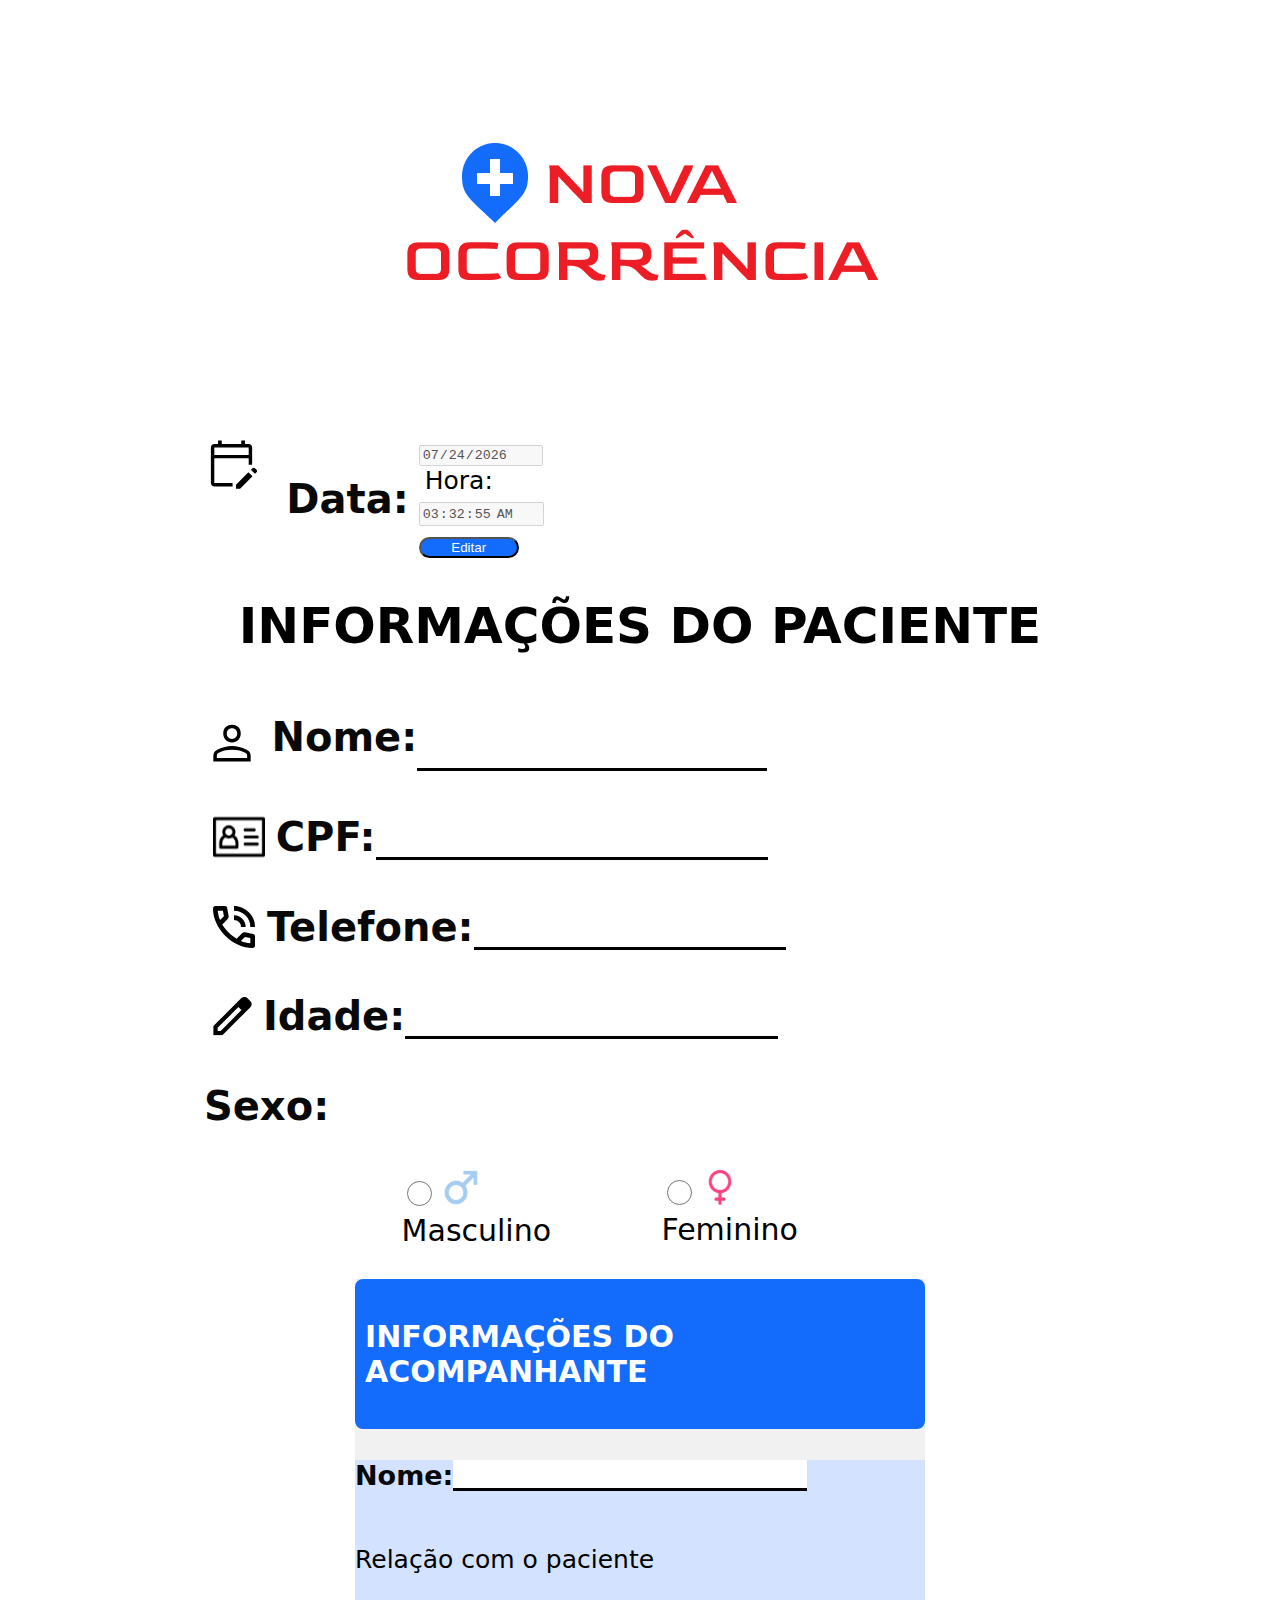
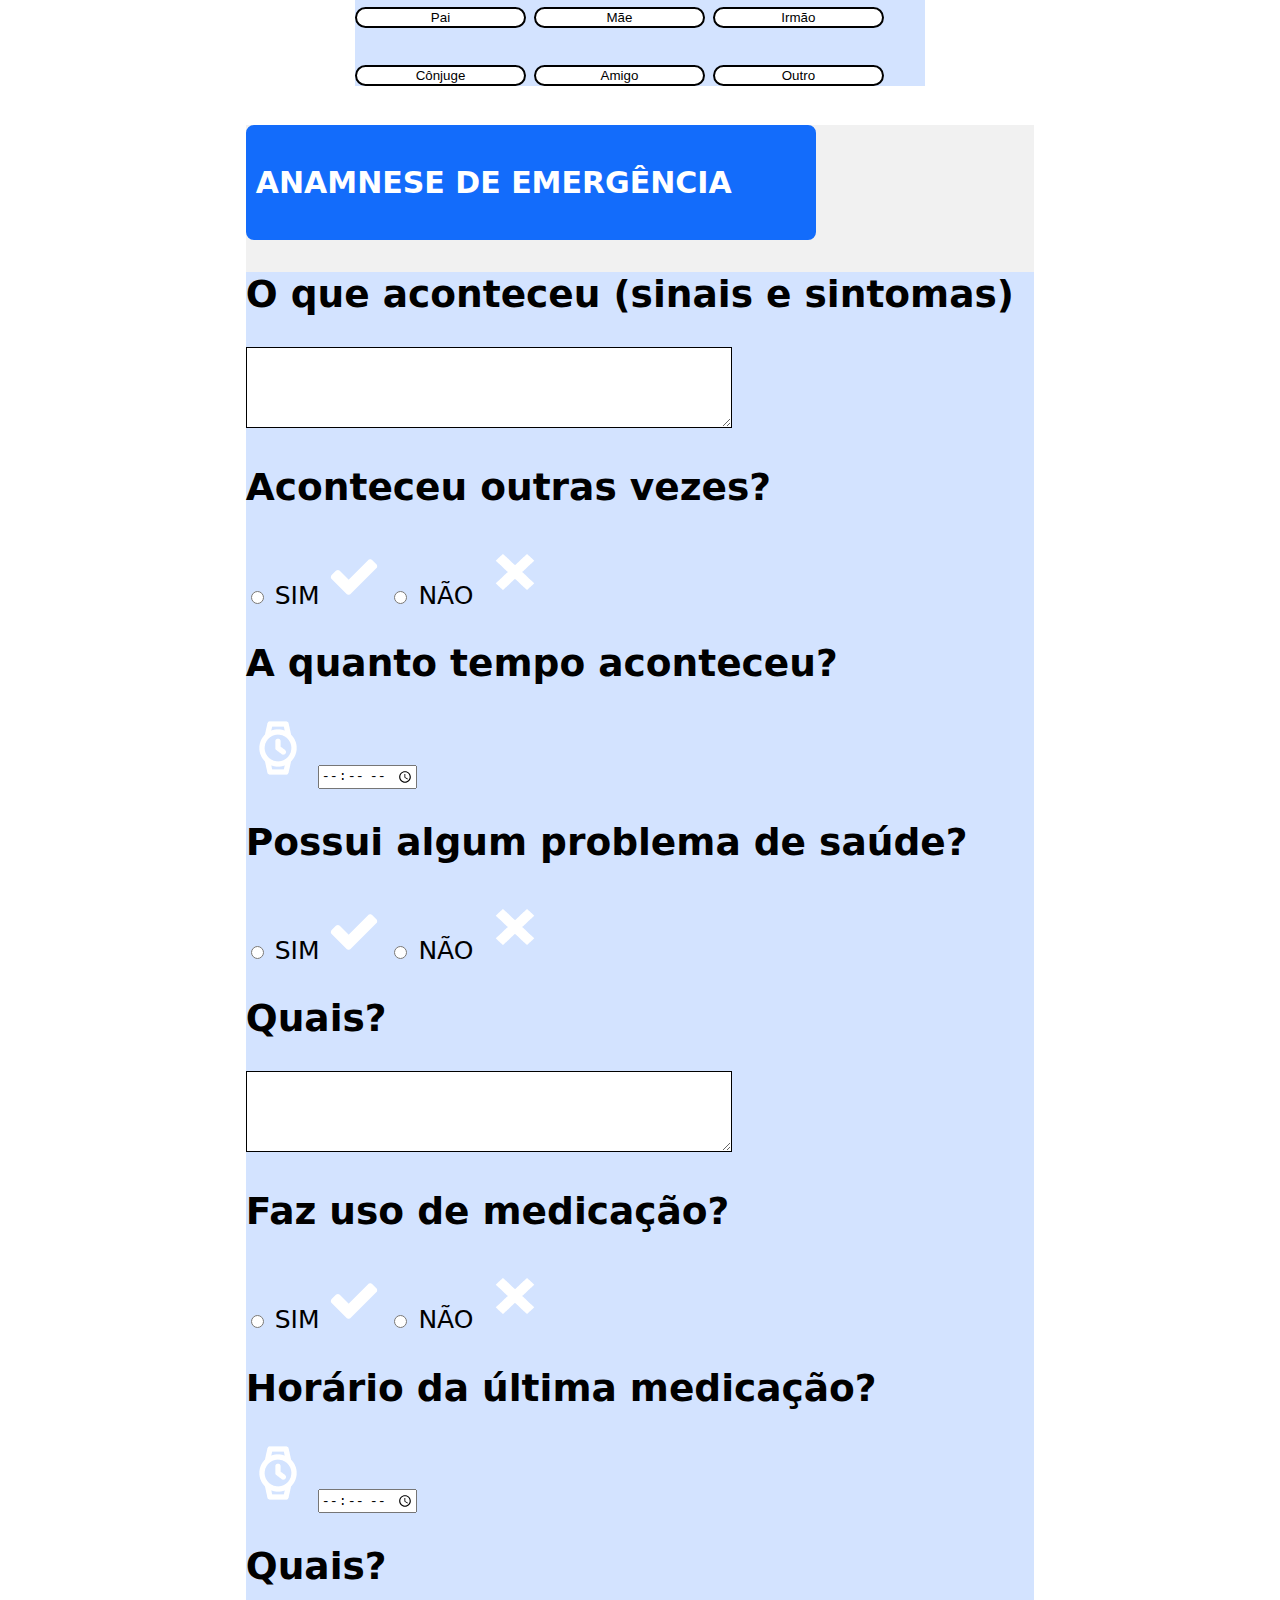
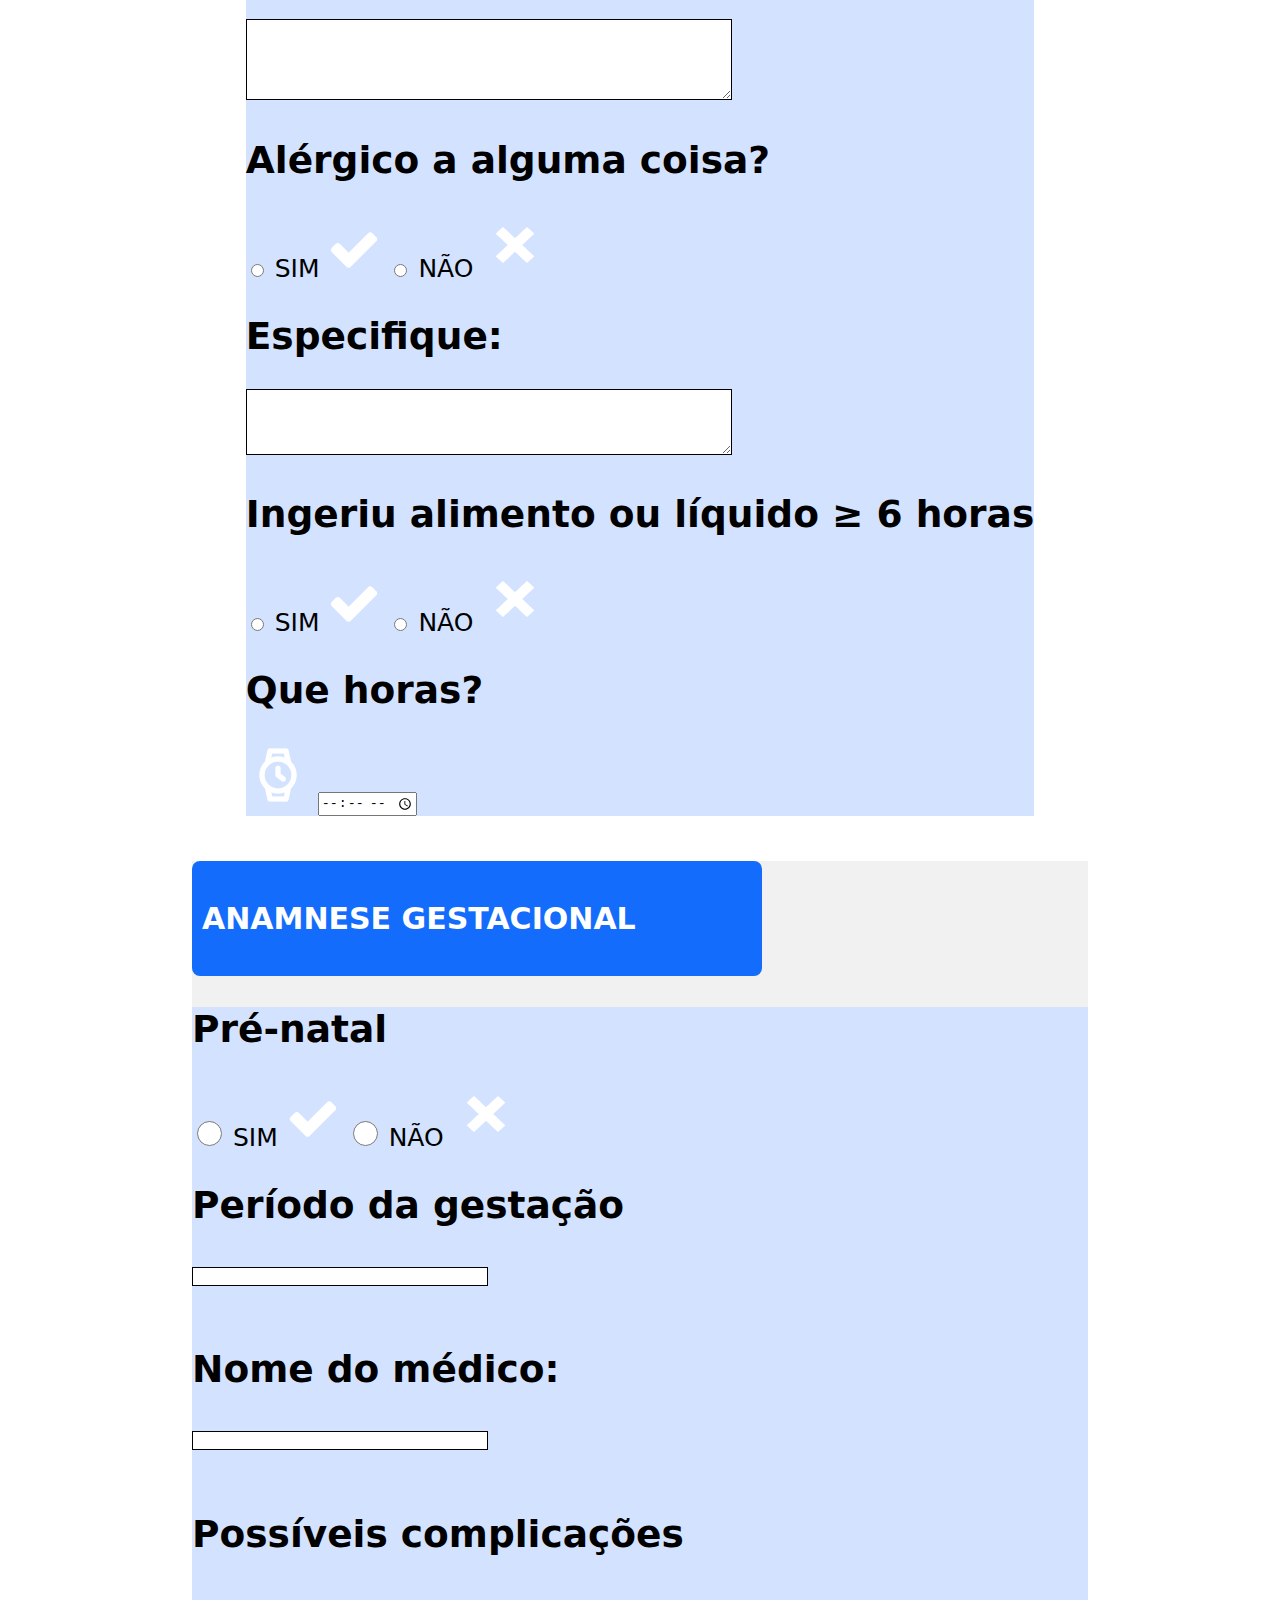
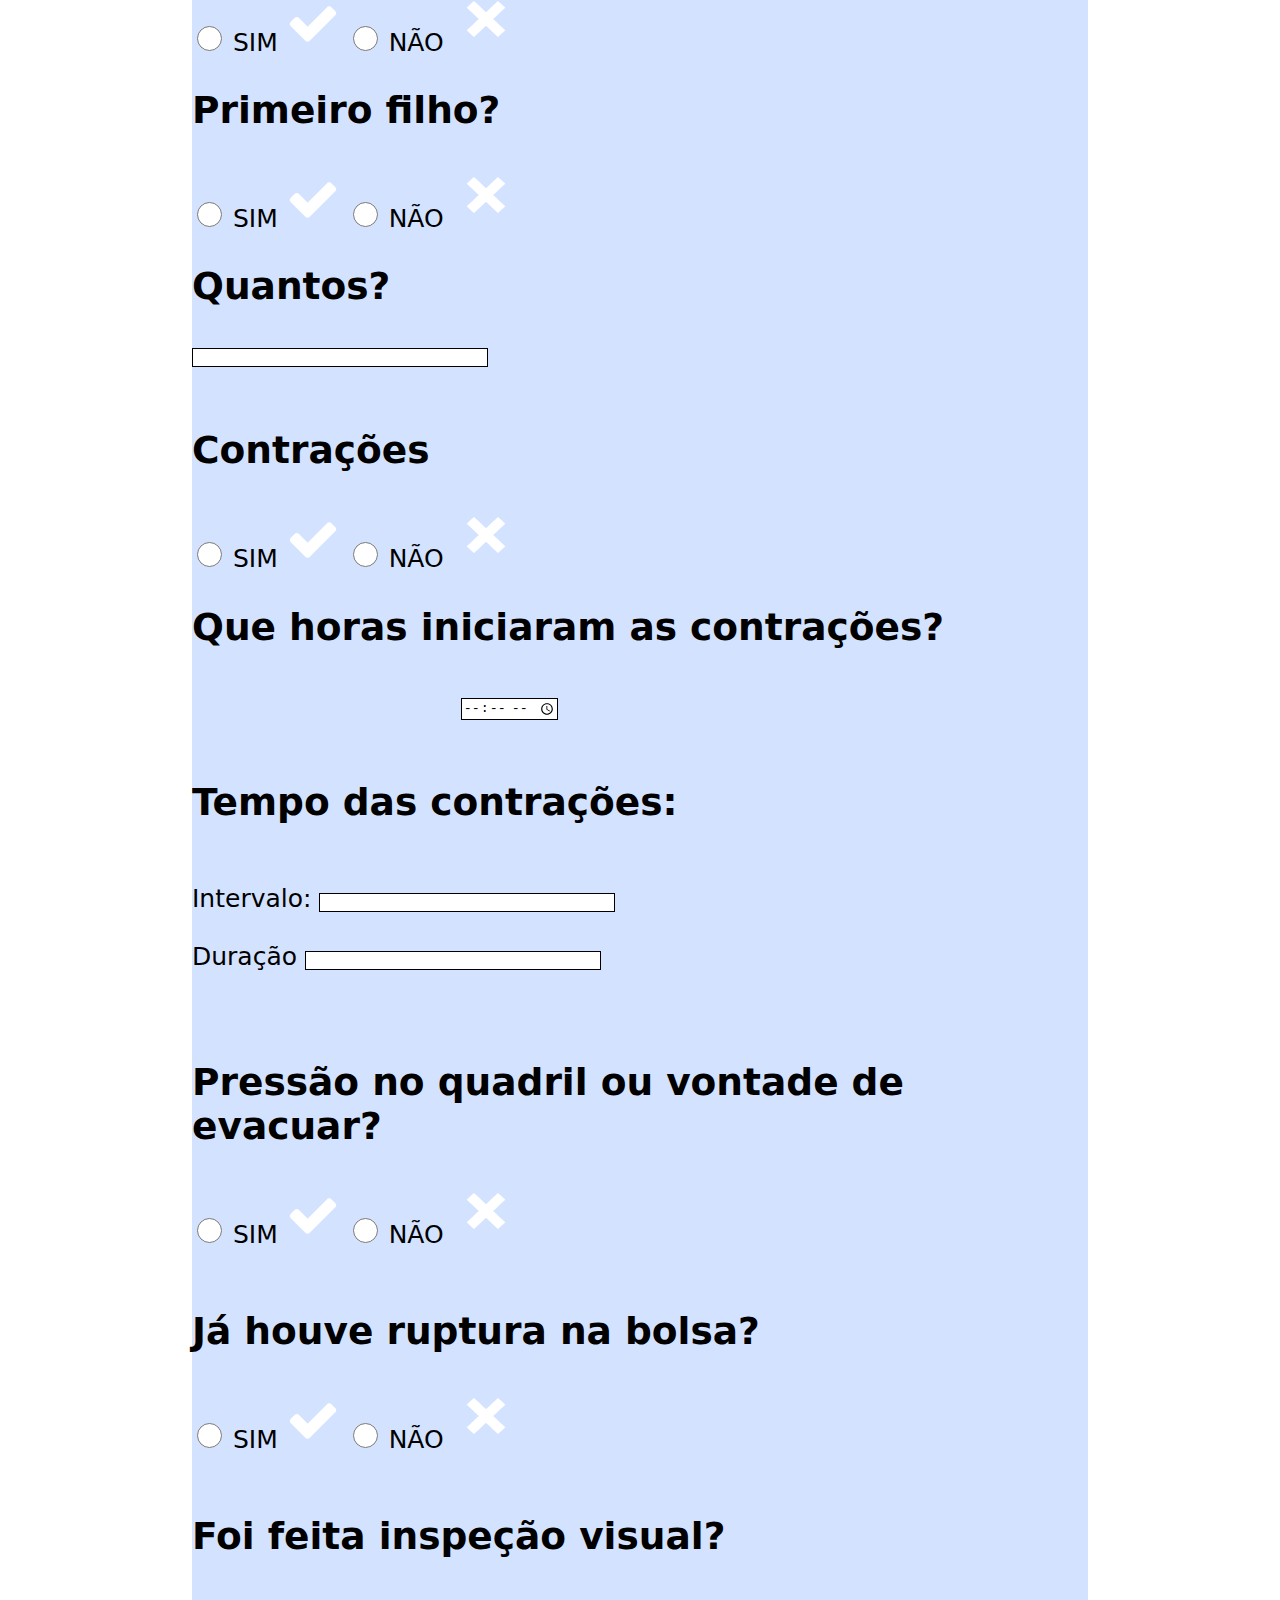
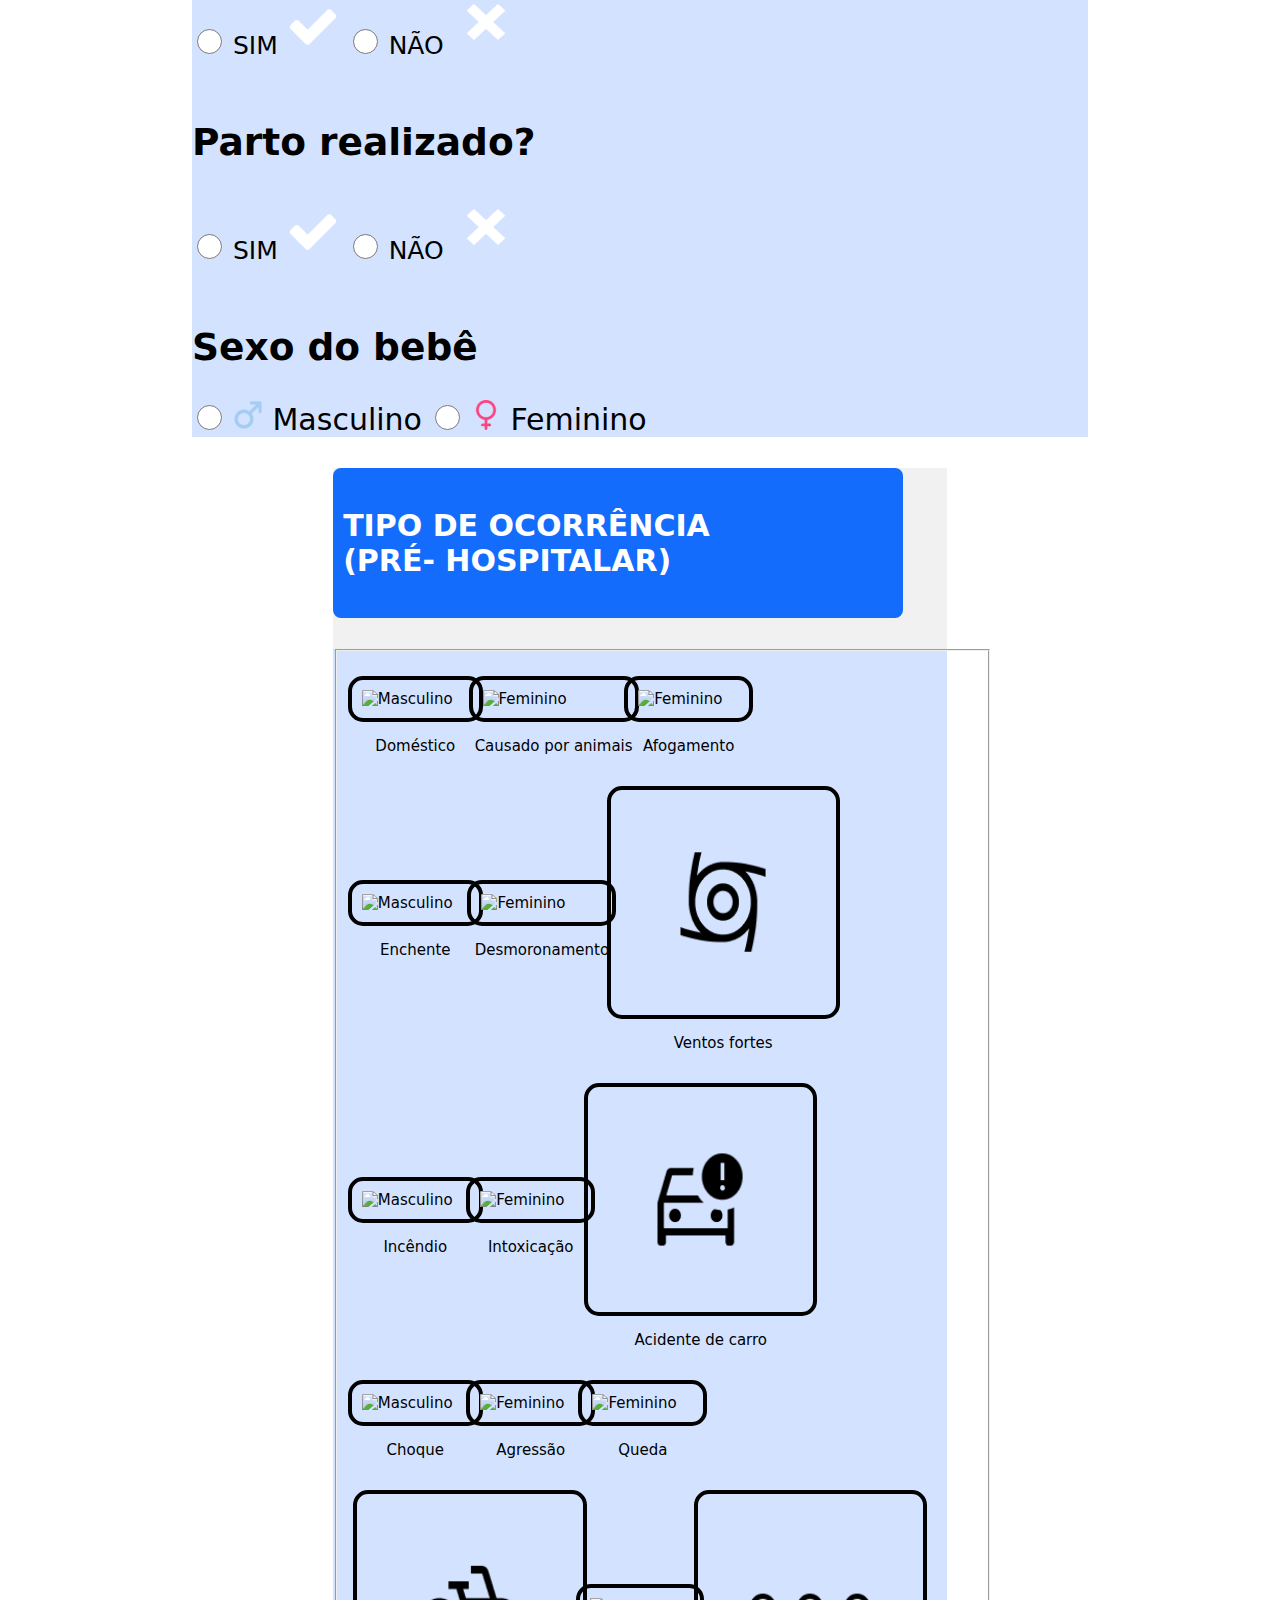
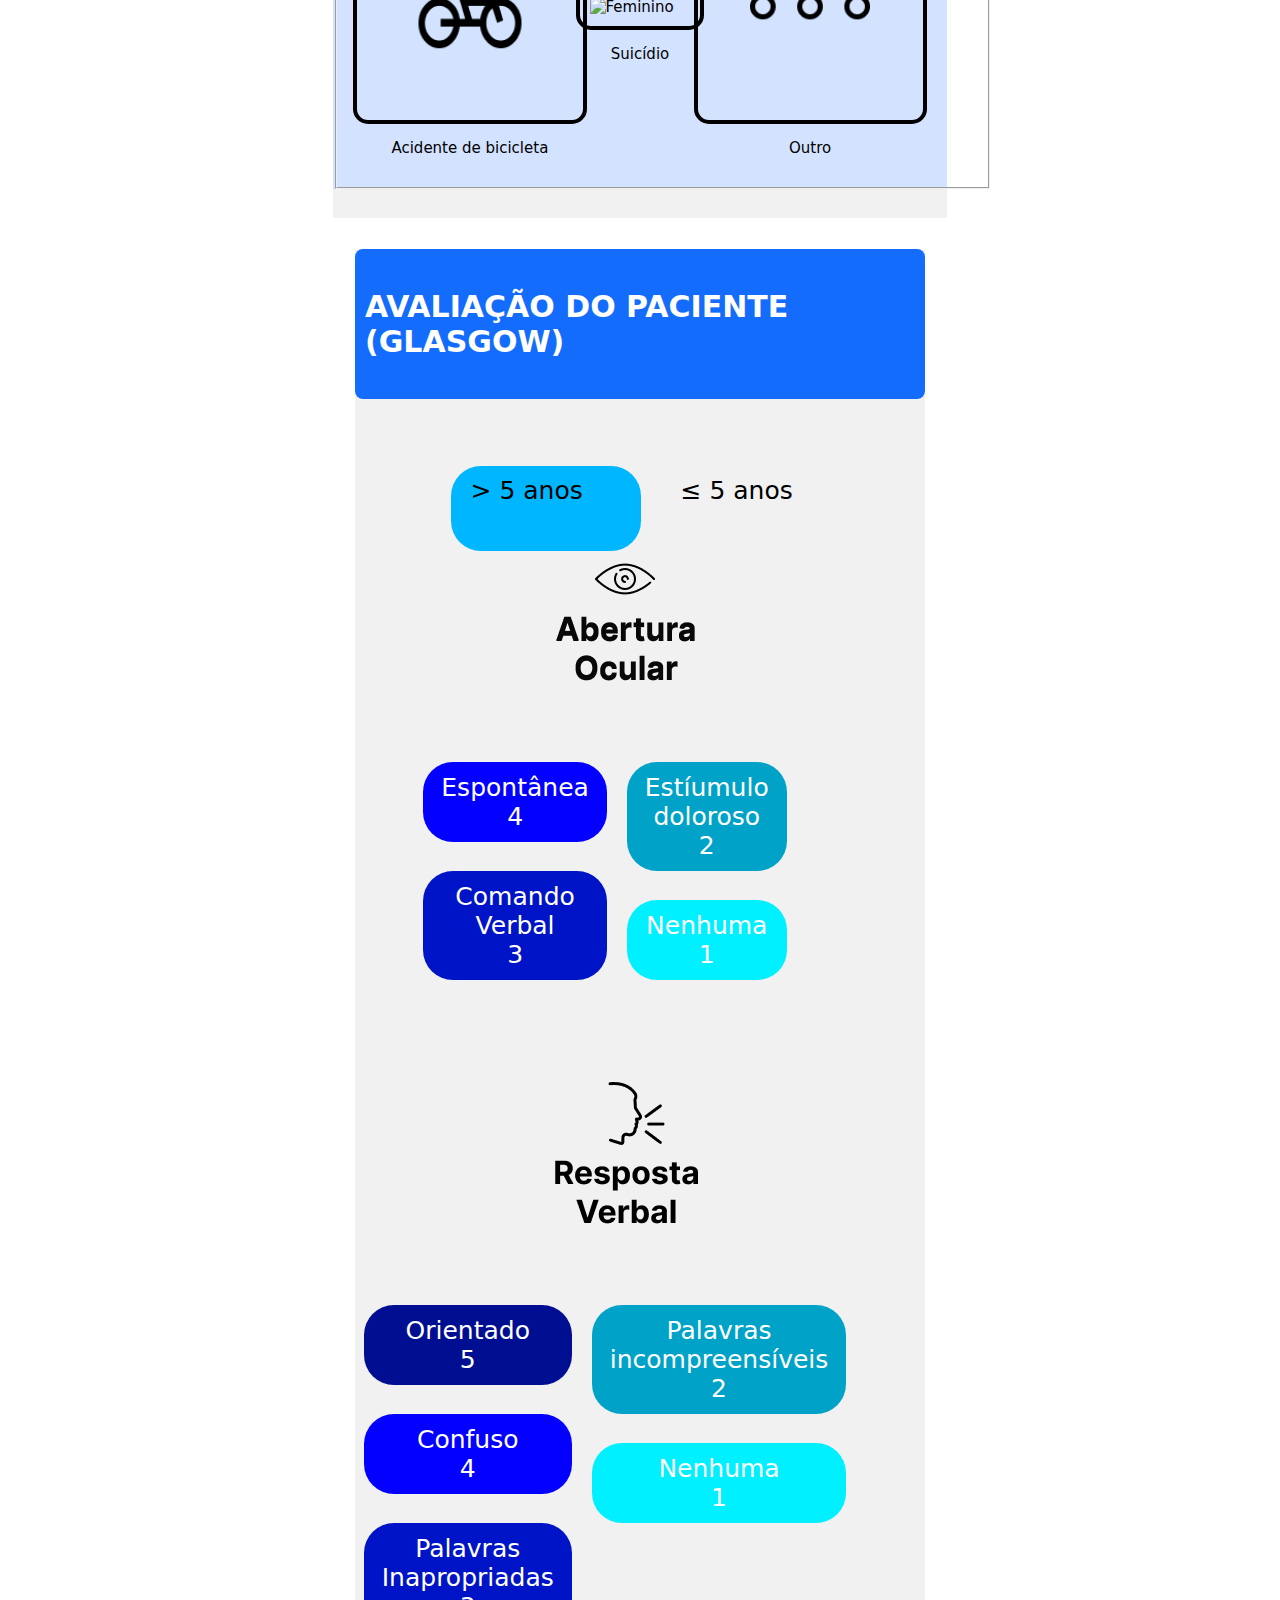
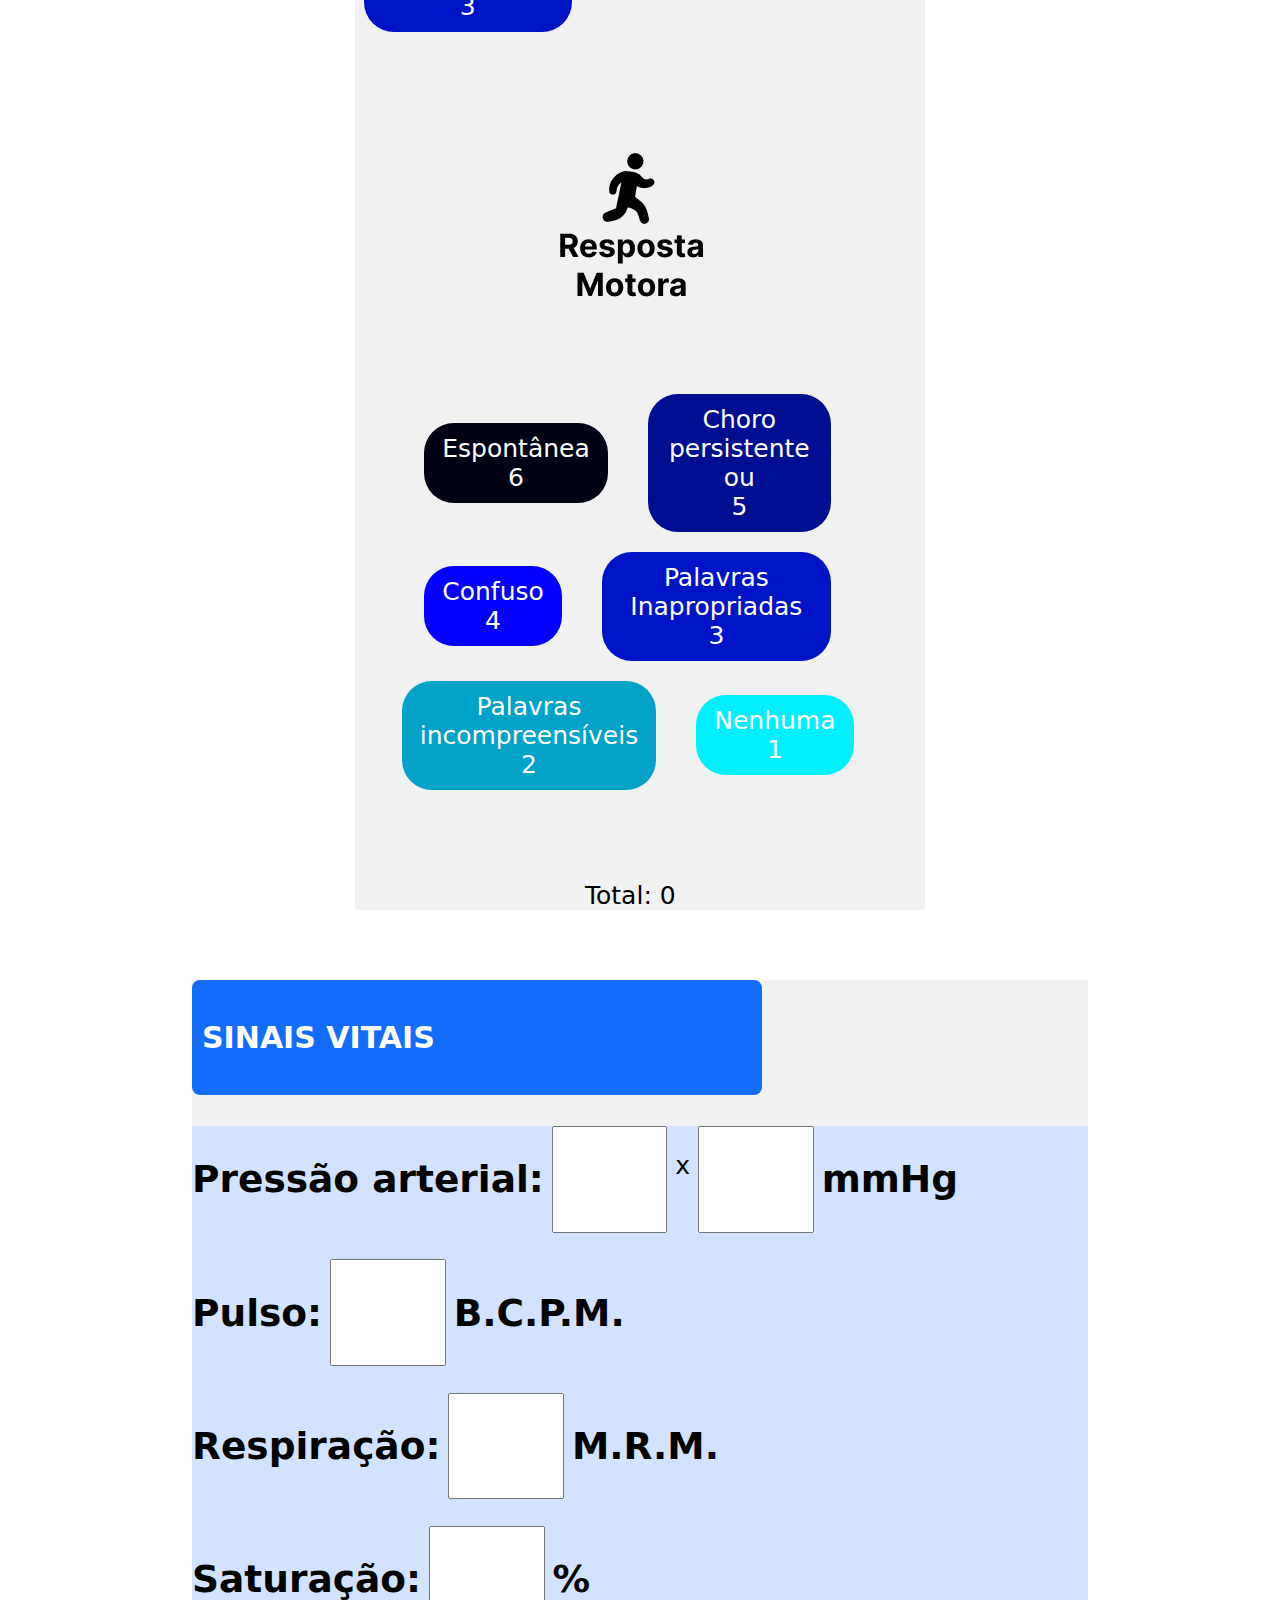
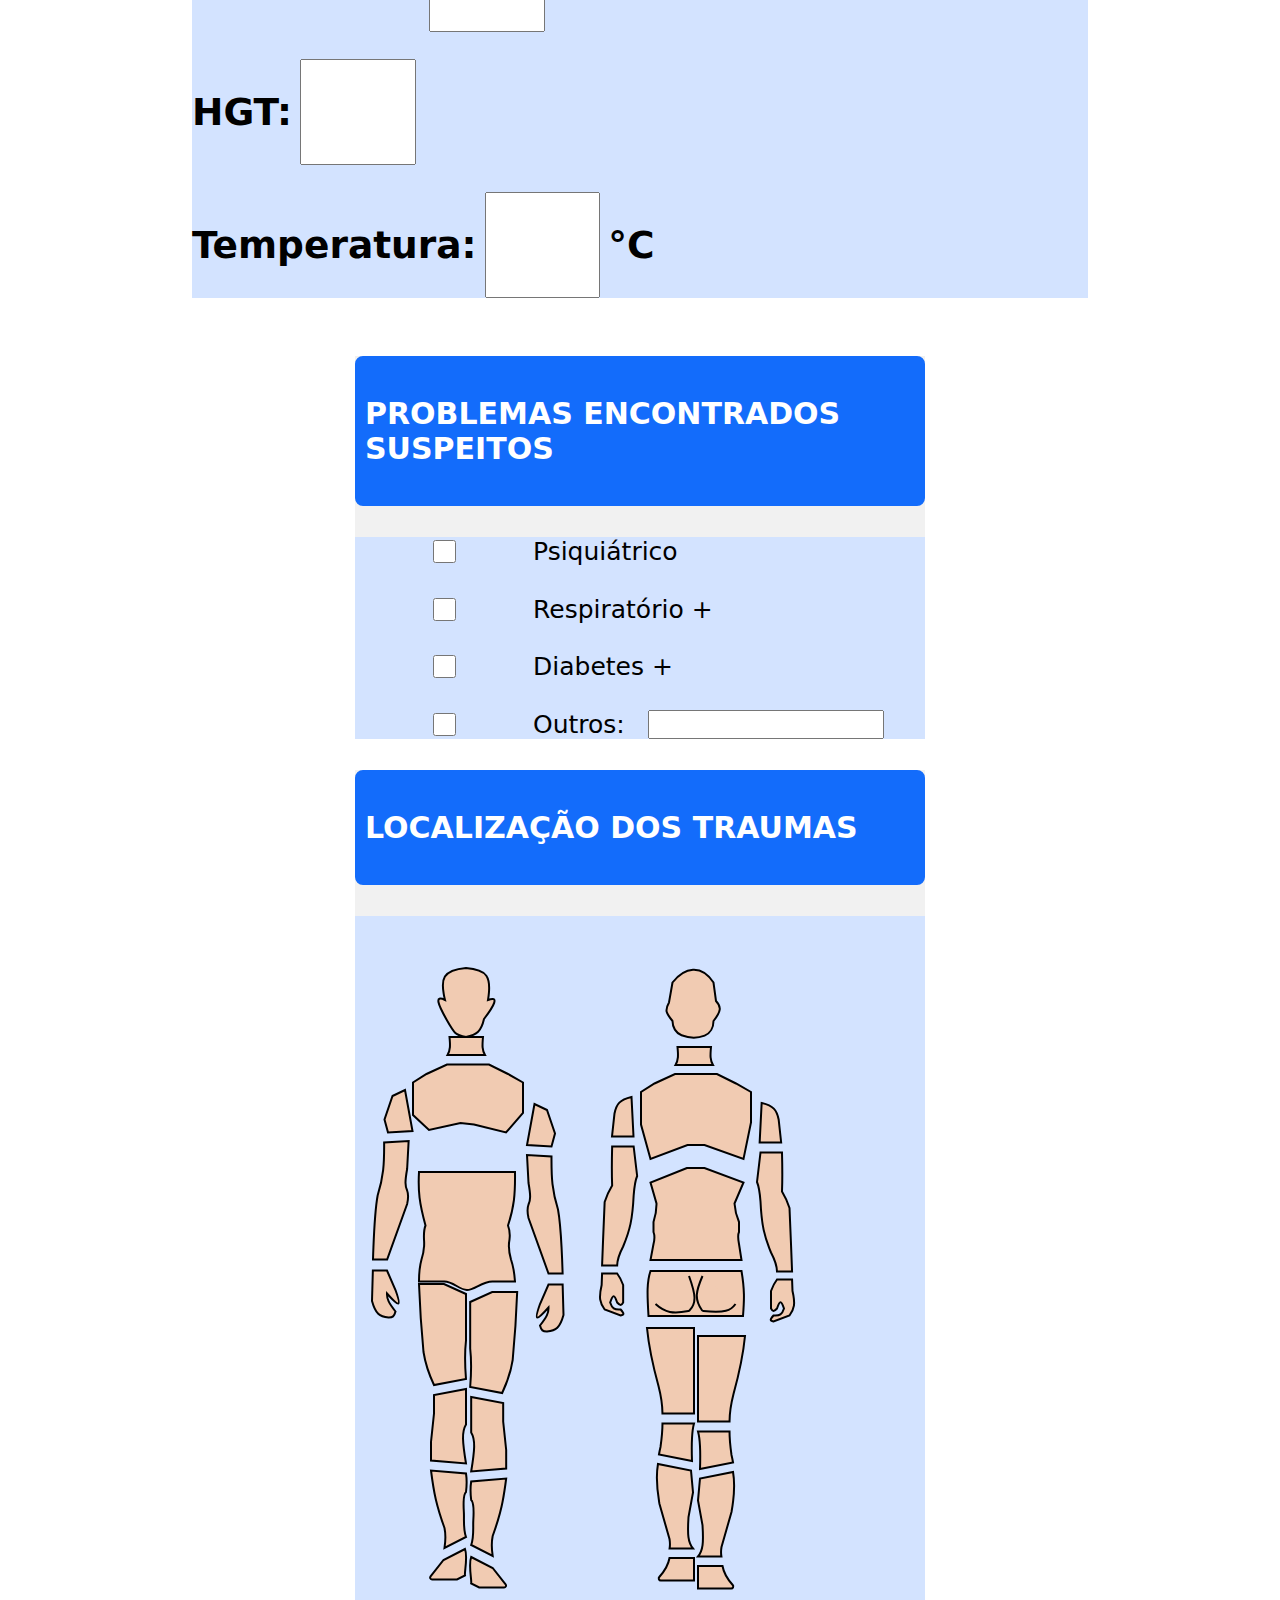
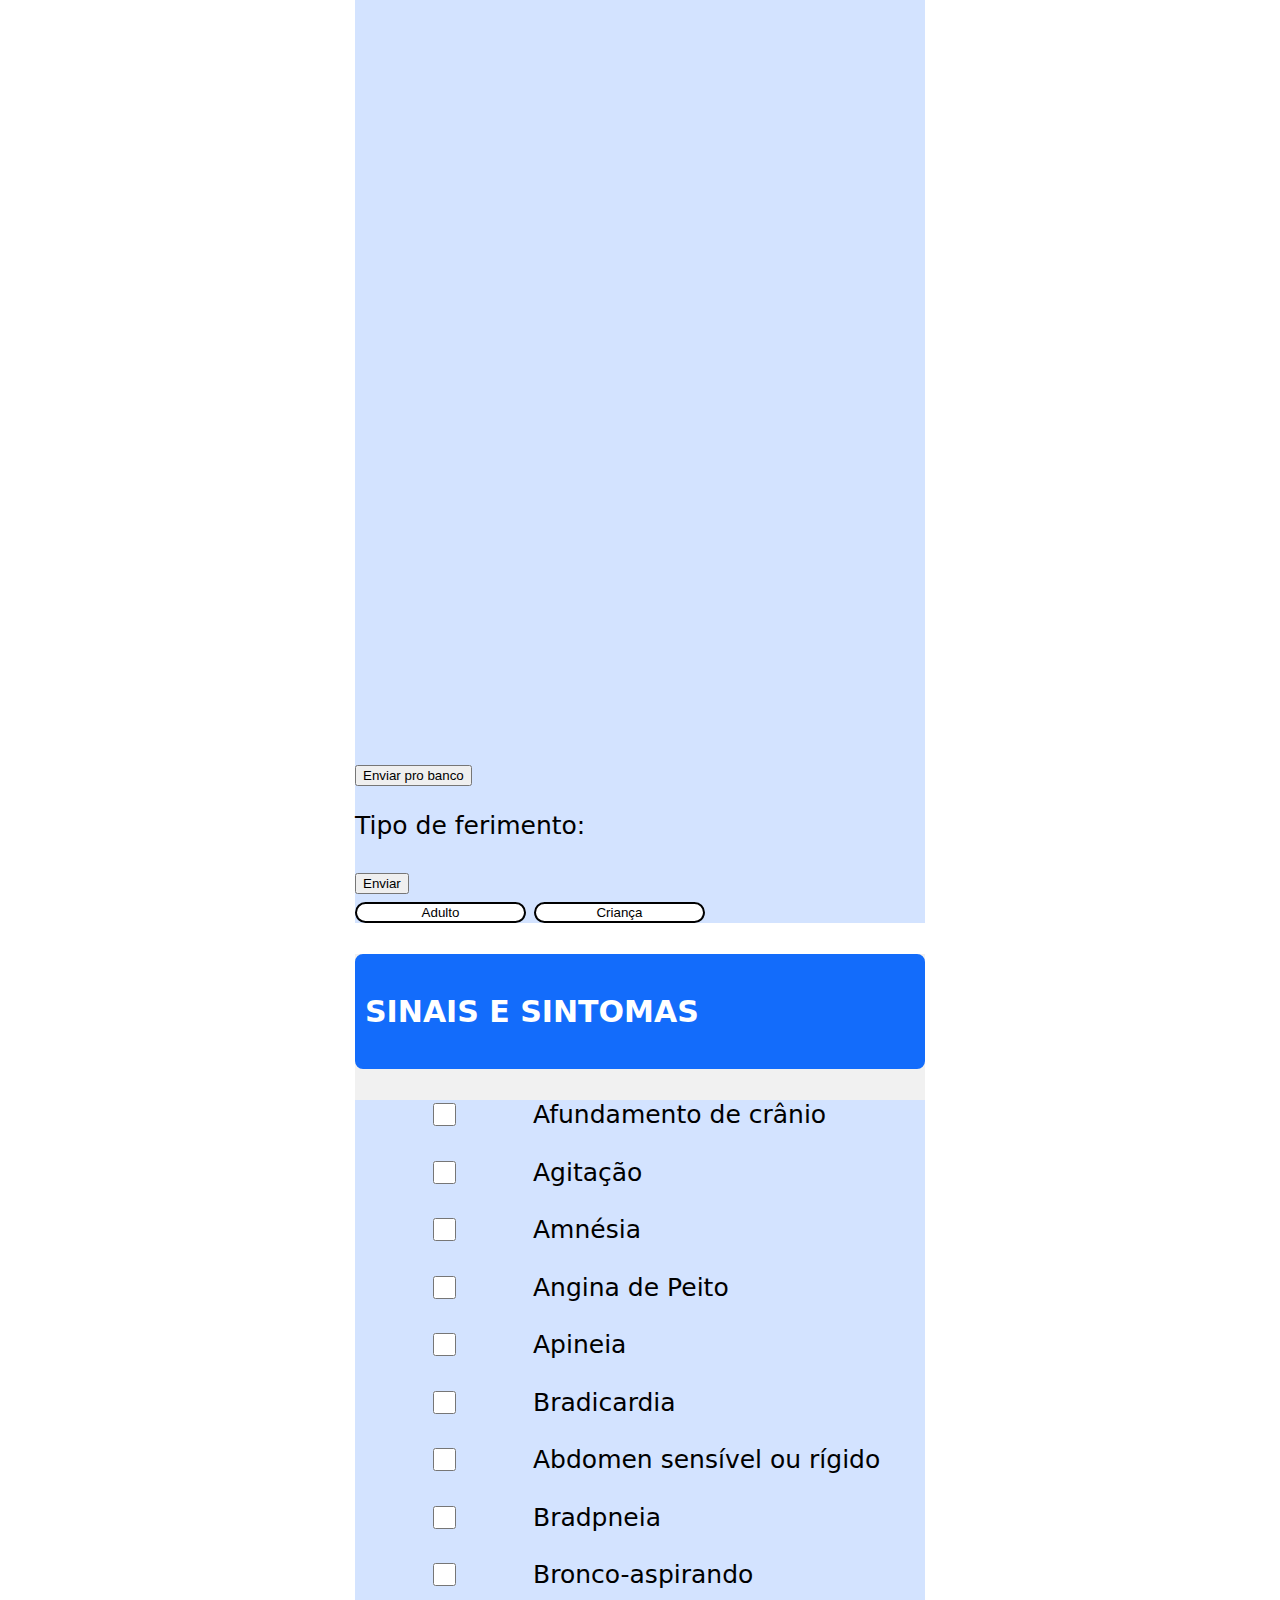
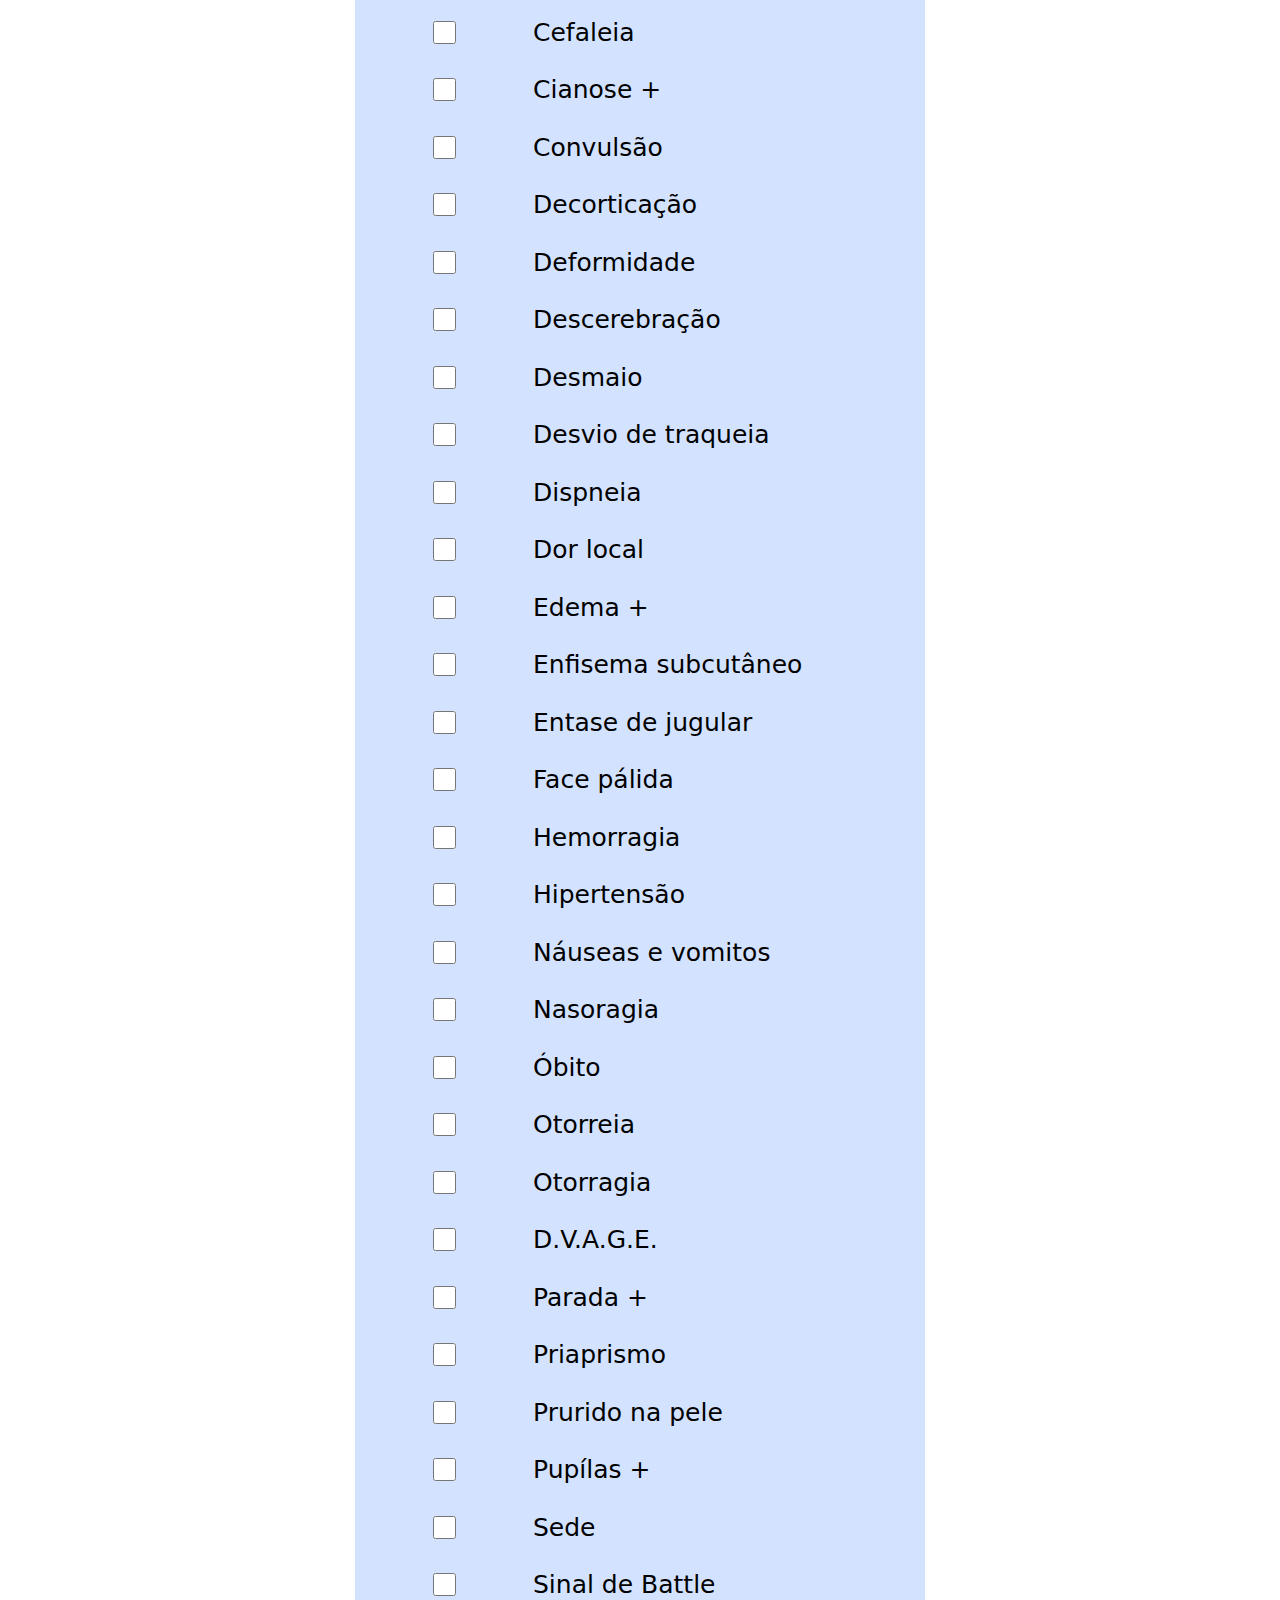
==== commit 6daed77b: "puxando pro local" ====
--- a/pages/ocorrencia.html
+++ b/pages/ocorrencia.html
@@ -401,85 +401,85 @@
               <div class="linha01">
                 <label for="A">
                   <input type="radio" name="domestico" id="A" value="A">
-                  <img src="/img/Domiciliar.png" alt="Masculino">
+                  <img src="../img/Domiciliar.png" alt="Masculino">
                   <p>Doméstico</p>
                 </label>
                 <label for="B">
                   <input type="radio" name="animais" id="B" value="B">
-                  <img src="/img/Animal.png" alt="Feminino">
+                  <img src="../img/Animal.png" alt="Feminino">
                   <p>Causado por animais</p>
                 </label>
                 <label for="C">
                   <input type="radio" name="afogamento" id="C" value="C">
-                  <img src="/img/Afogamento.png" alt="Feminino">
+                  <img src="../img/Afogamento.png" alt="Feminino">
                   <p>Afogamento</p>
                 </label>
               </div>
               <div class="linha01">
                 <label for="D">
                   <input type="radio" name="enchente" id="D" value="D">
-                  <img src="/img/Enchente.png" alt="Masculino">
+                  <img src="../img/Enchente.png" alt="Masculino">
                   <p>Enchente</p>
                 </label>
                 <label for="E">
                   <input type="radio" name="desmoronamento" id="E" value="E">
-                  <img src="/img/Desmoronamento.png" alt="Feminino">
+                  <img src="../img/Desmoronamento.png" alt="Feminino">
                   <p>Desmoronamento</p>
                 </label>
                 <label for="F">
                   <input type="radio" name="ventos" id="F" value="F">
-                  <img src="/img/Ventosfortes.png" alt="Feminino">
+                  <img src="../img/Ventosfortes.png" alt="Feminino">
                   <p>Ventos fortes</p>
                 </label>
               </div>
               <div class="linha01">
                 <label for="G">
                   <input type="radio" name="incendio" id="G" value="G">
-                  <img src="/img/Incendio.png" alt="Masculino">
+                  <img src="../img/Incendio.png" alt="Masculino">
                   <p>Incêndio</p>
                 </label>
                 <label for="H">
                   <input type="radio" name="intoxicacao" id="H" value="H">
-                  <img src="/img/Intoxicacao.png" alt="Feminino">
+                  <img src="../img/Intoxicacao.png" alt="Feminino">
                   <p>Intoxicação</p>
                 </label>
                 <label for="I">
                   <input type="radio" name="acidenteCarro" id="I" value="I">
-                  <img src="/img/Acidentedecarro.png" alt="Feminino">
+                  <img src="../img/Acidentedecarro.png" alt="Feminino">
                   <p>Acidente de carro</p>
                 </label>
               </div>
               <div class="linha01">
                 <label for="J">
                   <input type="radio" name="choque" id="J" value="J">
-                  <img src="/img/Choque.png" alt="Masculino">
+                  <img src="../img/Choque.png" alt="Masculino">
                   <p>Choque</p>
                 </label>
                 <label for="K">
                   <input type="radio" name="agressao" id="K" value="K">
-                  <img src="/img/Agressao.png" alt="Feminino">
+                  <img src="../img/Agressao.png" alt="Feminino">
                   <p>Agressão</p>
                 </label>
                 <label for="L">
                   <input type="radio" name="queda" id="L" value="L">
-                  <img src="/img/Queda.png" alt="Feminino">
+                  <img src="../img/Queda.png" alt="Feminino">
                   <p>Queda</p>
                 </label>
               </div>
               <div class="linha01">
                 <label for="M">
                   <input type="radio" name="acidenteBicicleta" id="M" value="M">
-                  <img src="/img/Acidentedebicicleta.png" alt="Masculino">
+                  <img src="../img/Acidentedebicicleta.png" alt="Masculino">
                   <p>Acidente de bicicleta</p>
                 </label>
                 <label for="N">
                   <input type="radio" name="suicidio" id="N" value="N">
-                  <img src="/img/Suicidio.png" alt="Feminino">
+                  <img src="../img/Suicidio.png" alt="Feminino">
                   <p>Suicídio</p>
                 </label>
                 <label for="O">
                   <input type="radio" name="outro" id="O" value="O">
-                  <img src="/img/Outro.png" alt="Feminino">
+                  <img src="../img/Outro.png" alt="Feminino">
                   <p>Outro</p>
                 </label>
               </div>
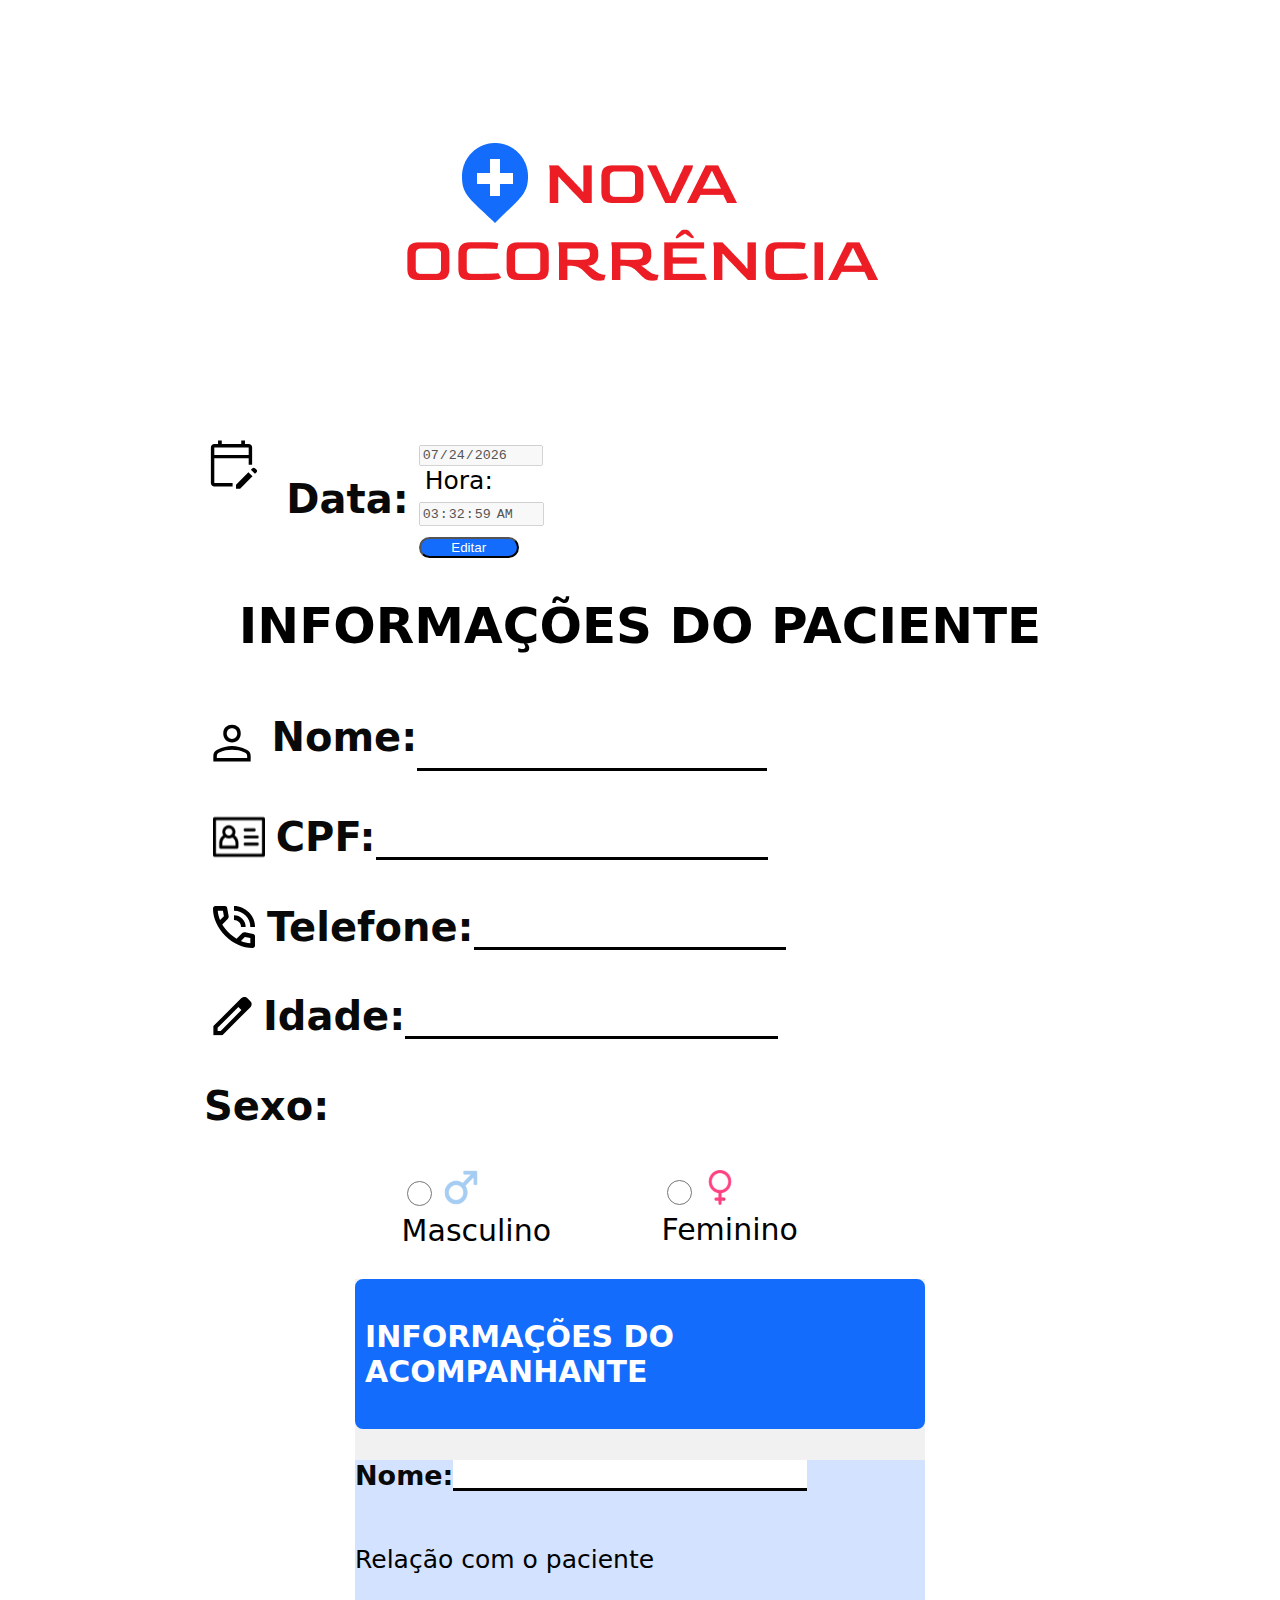
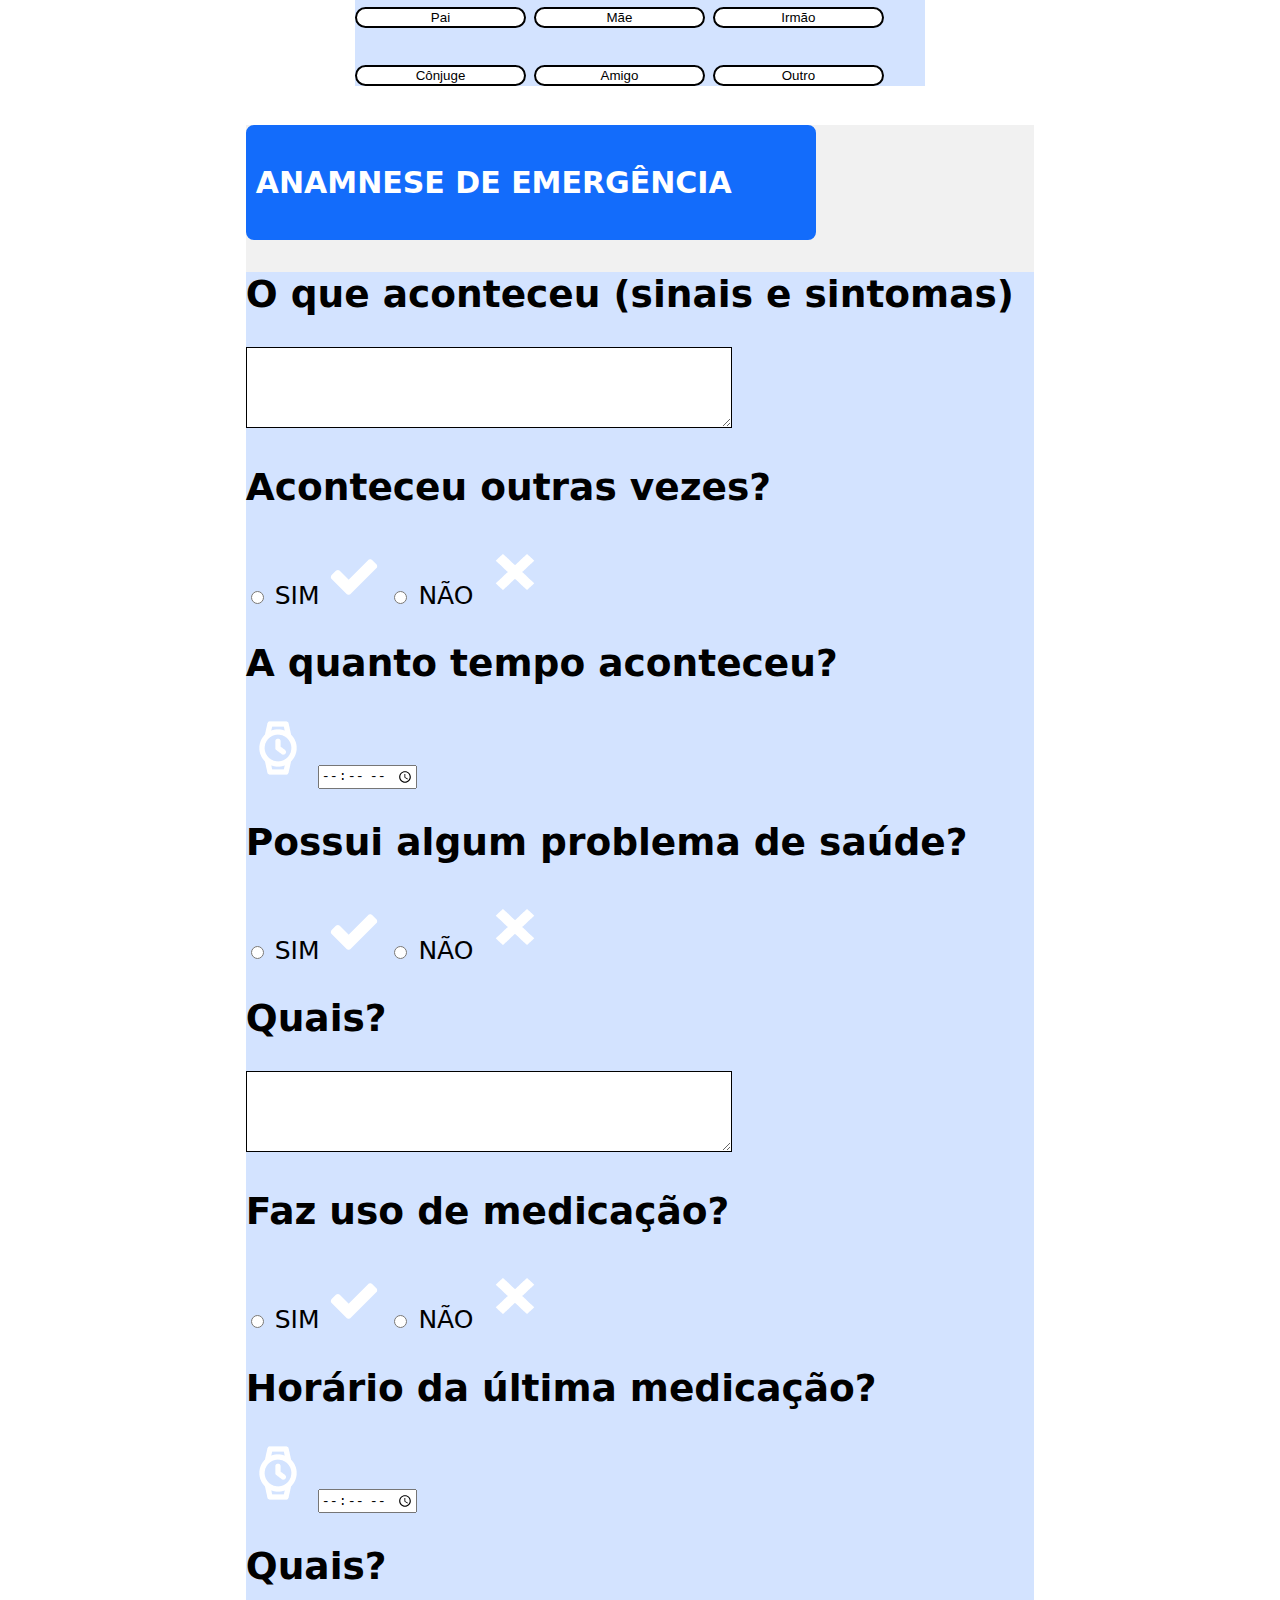
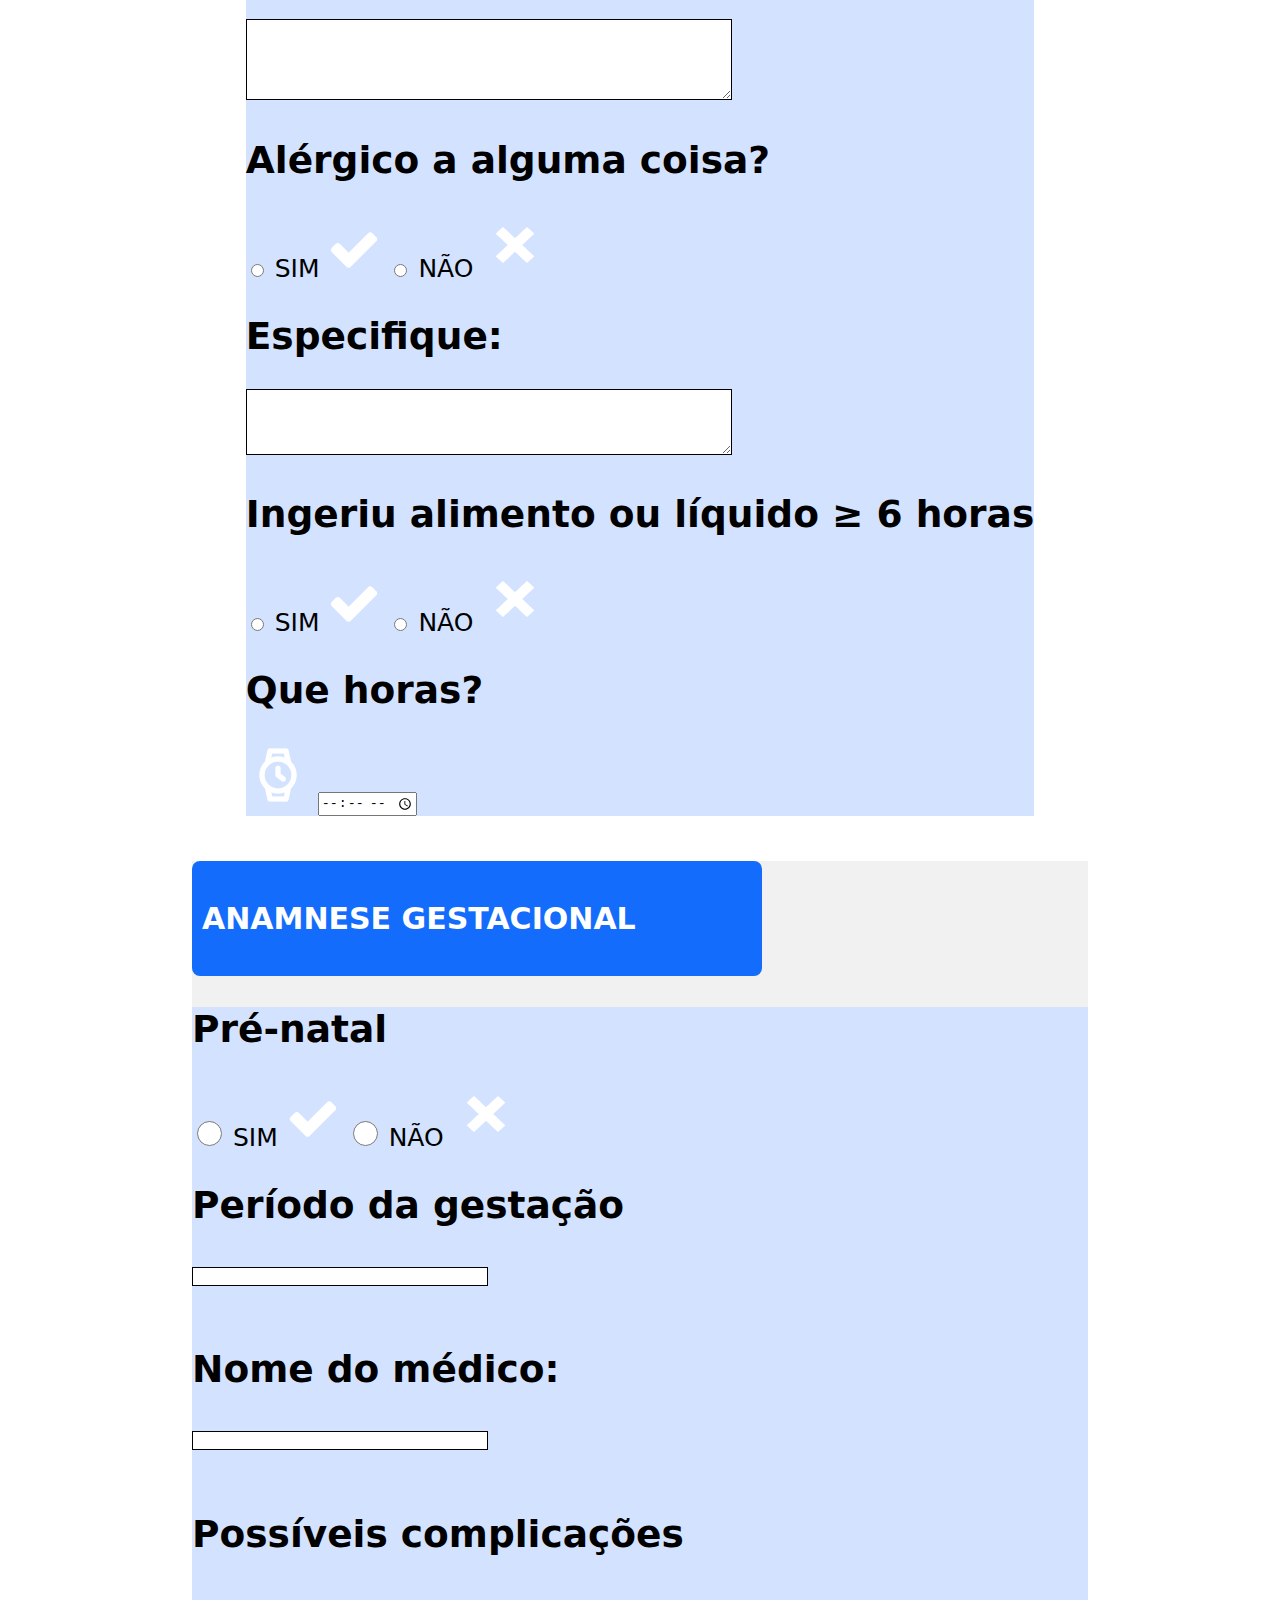
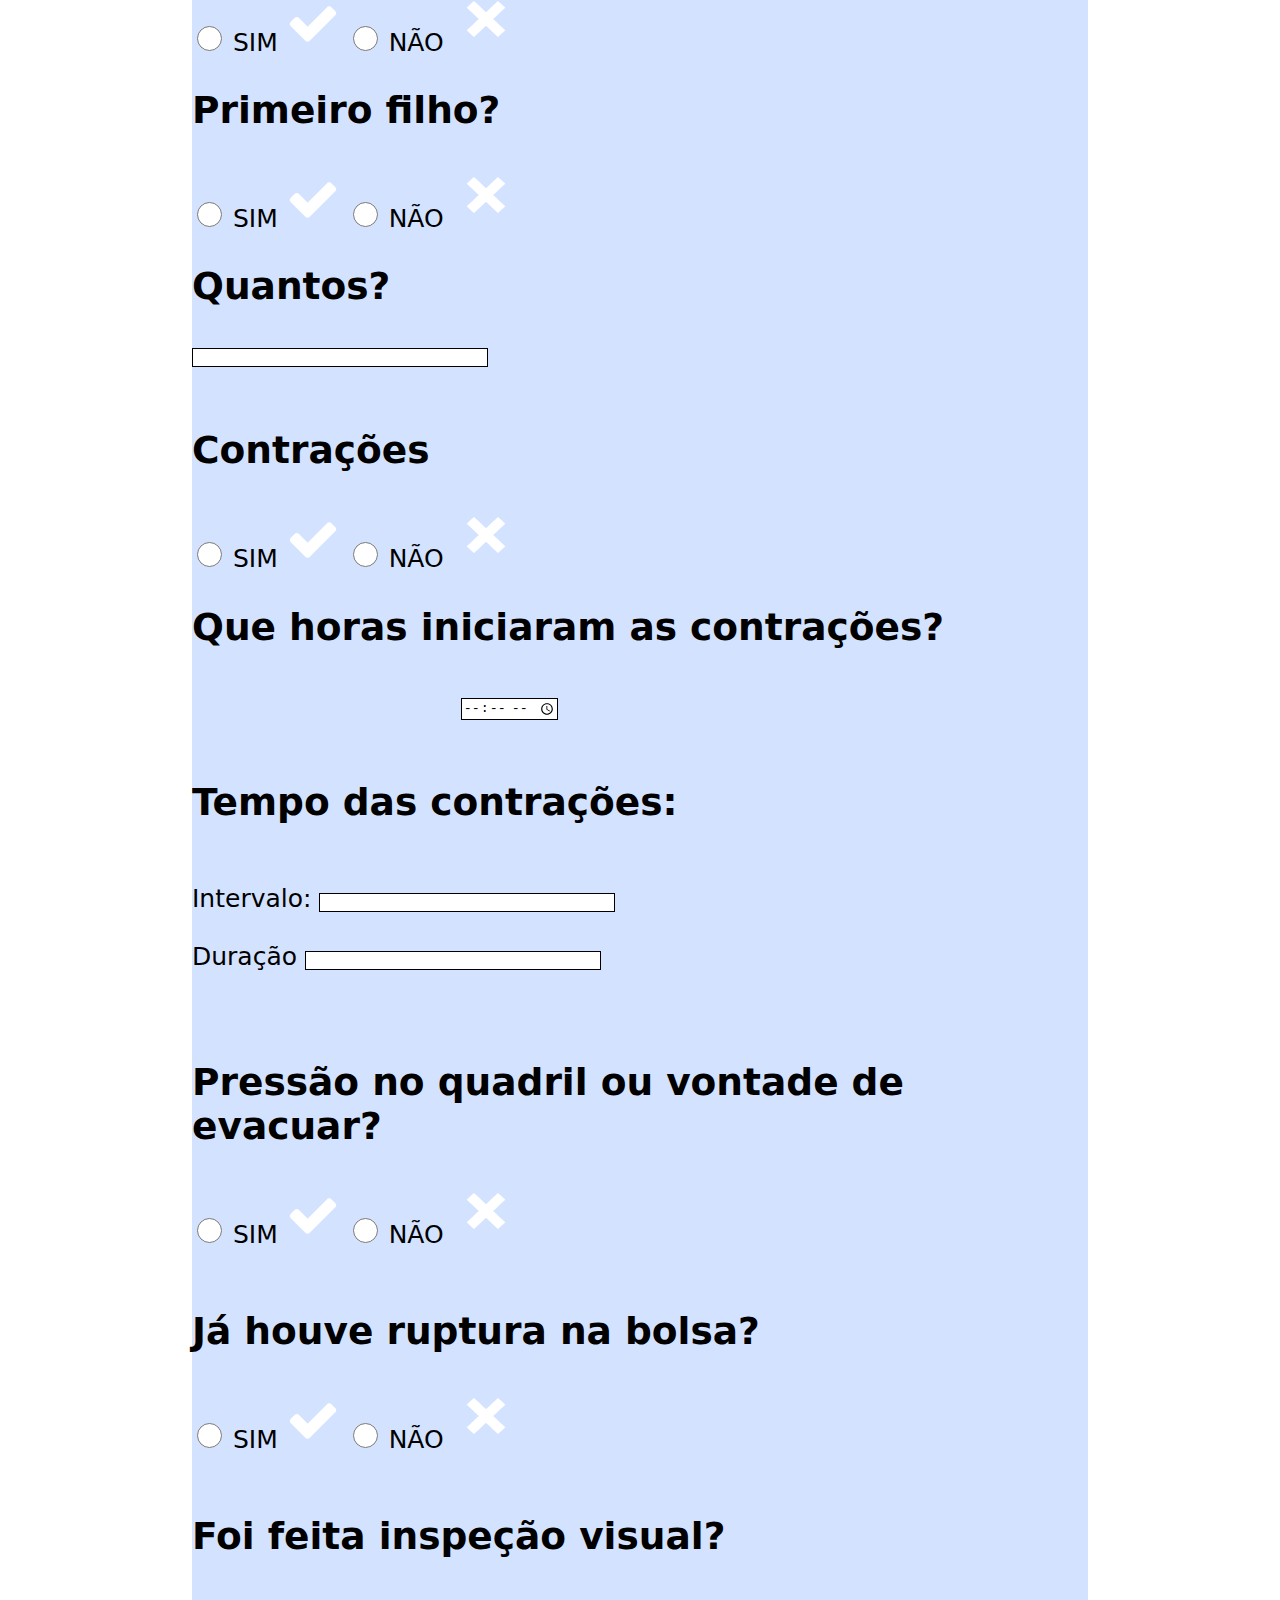
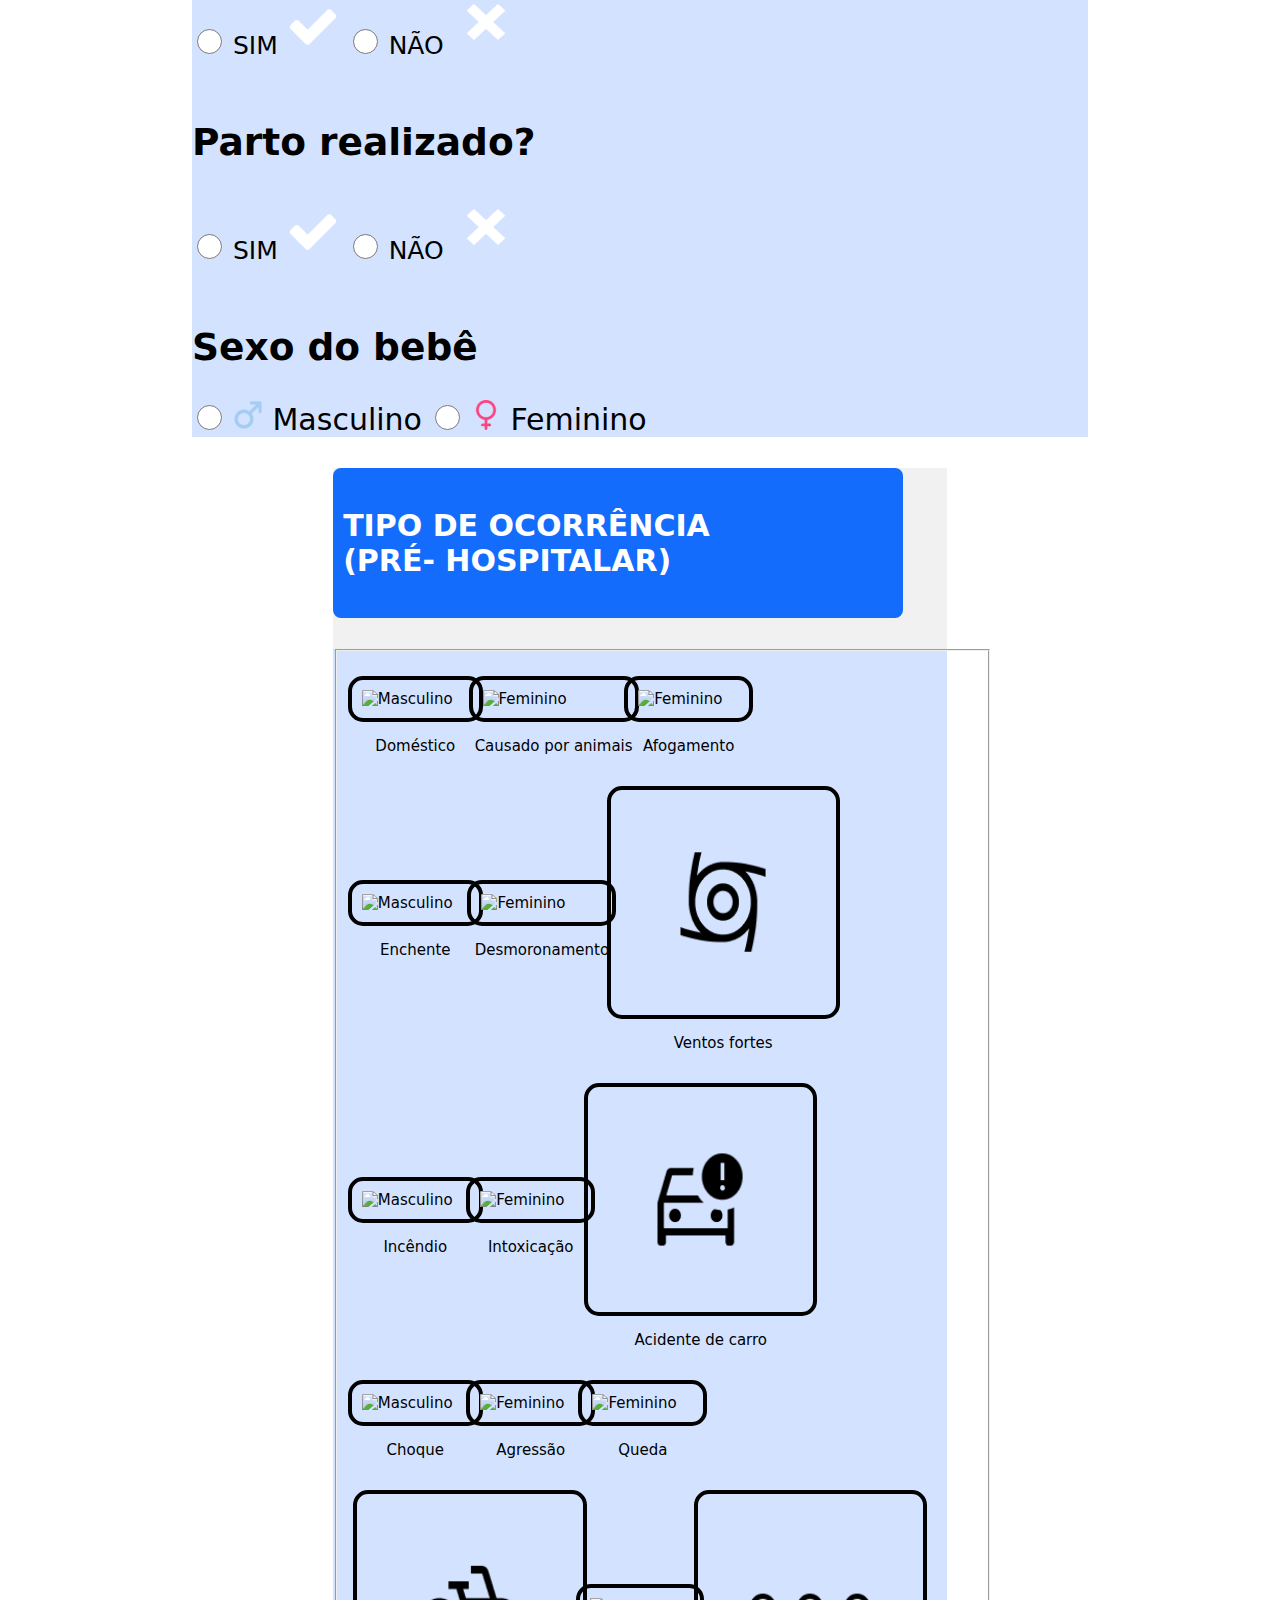
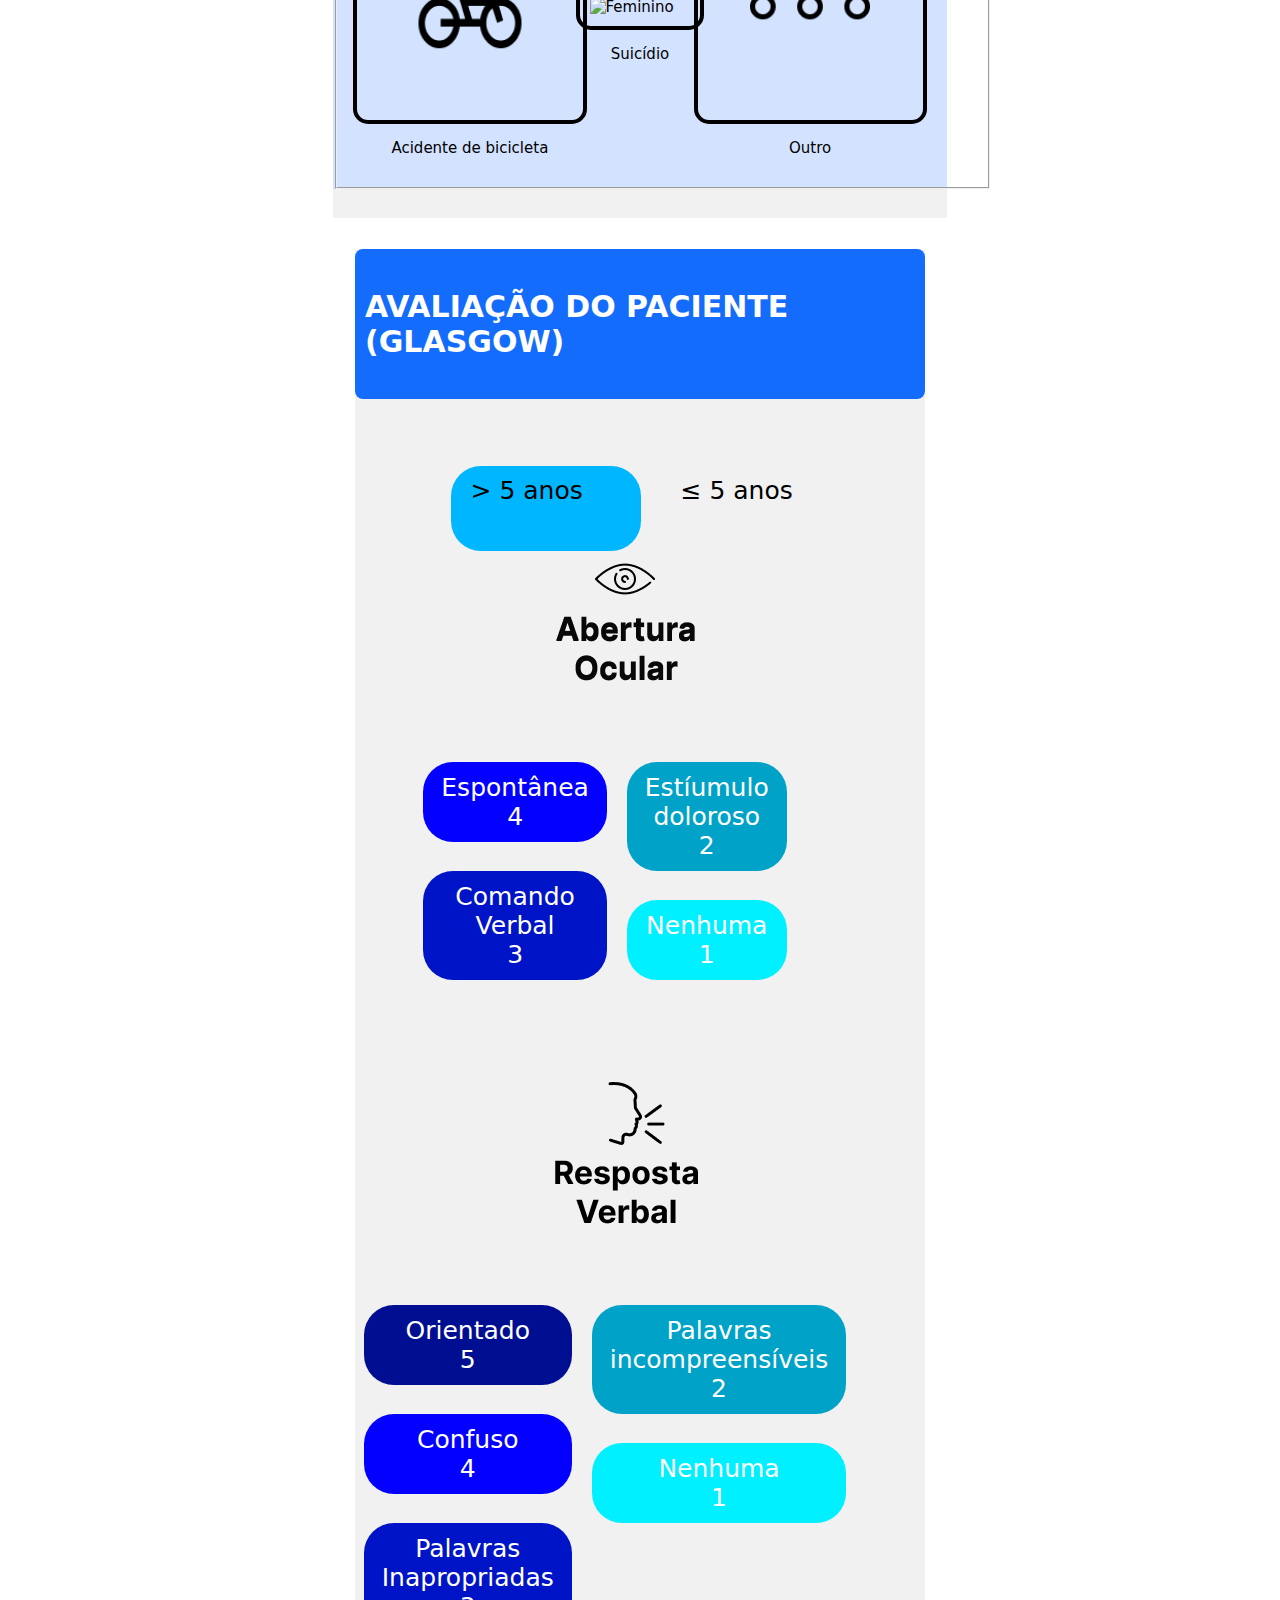
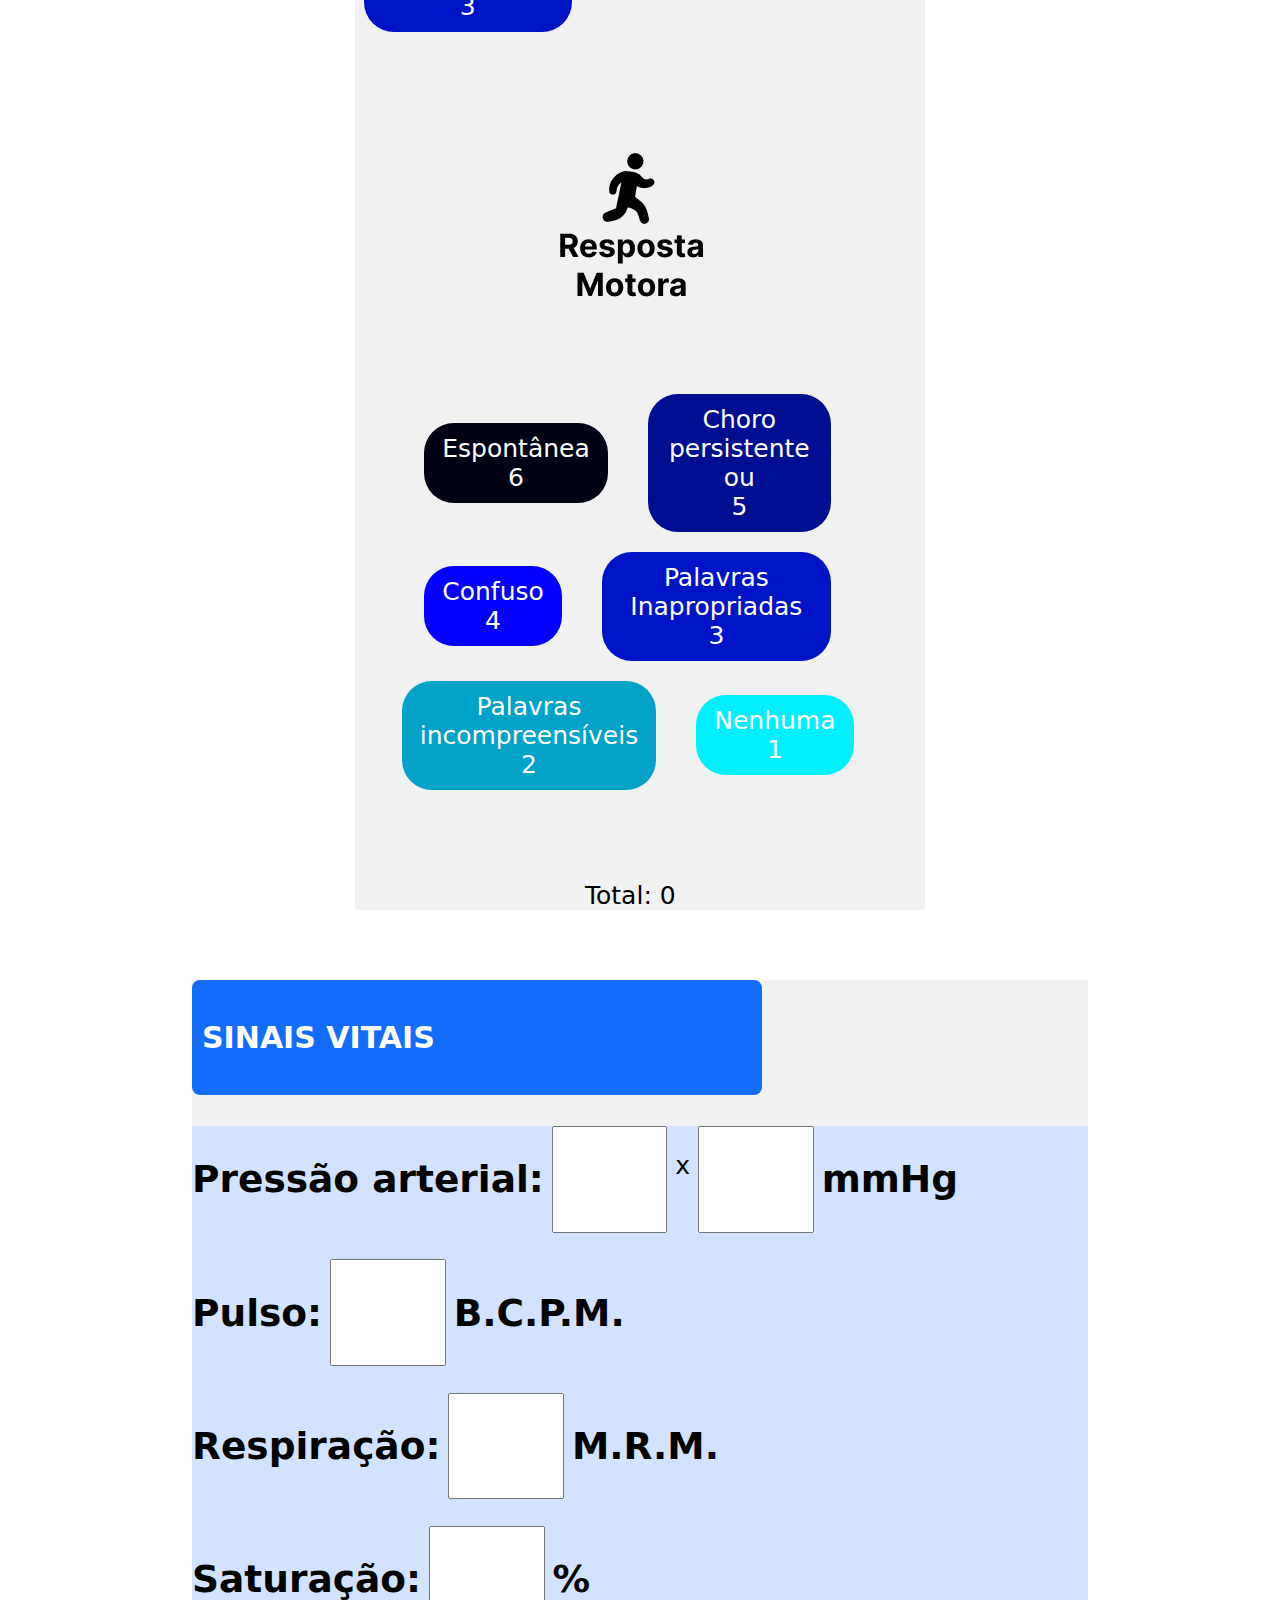
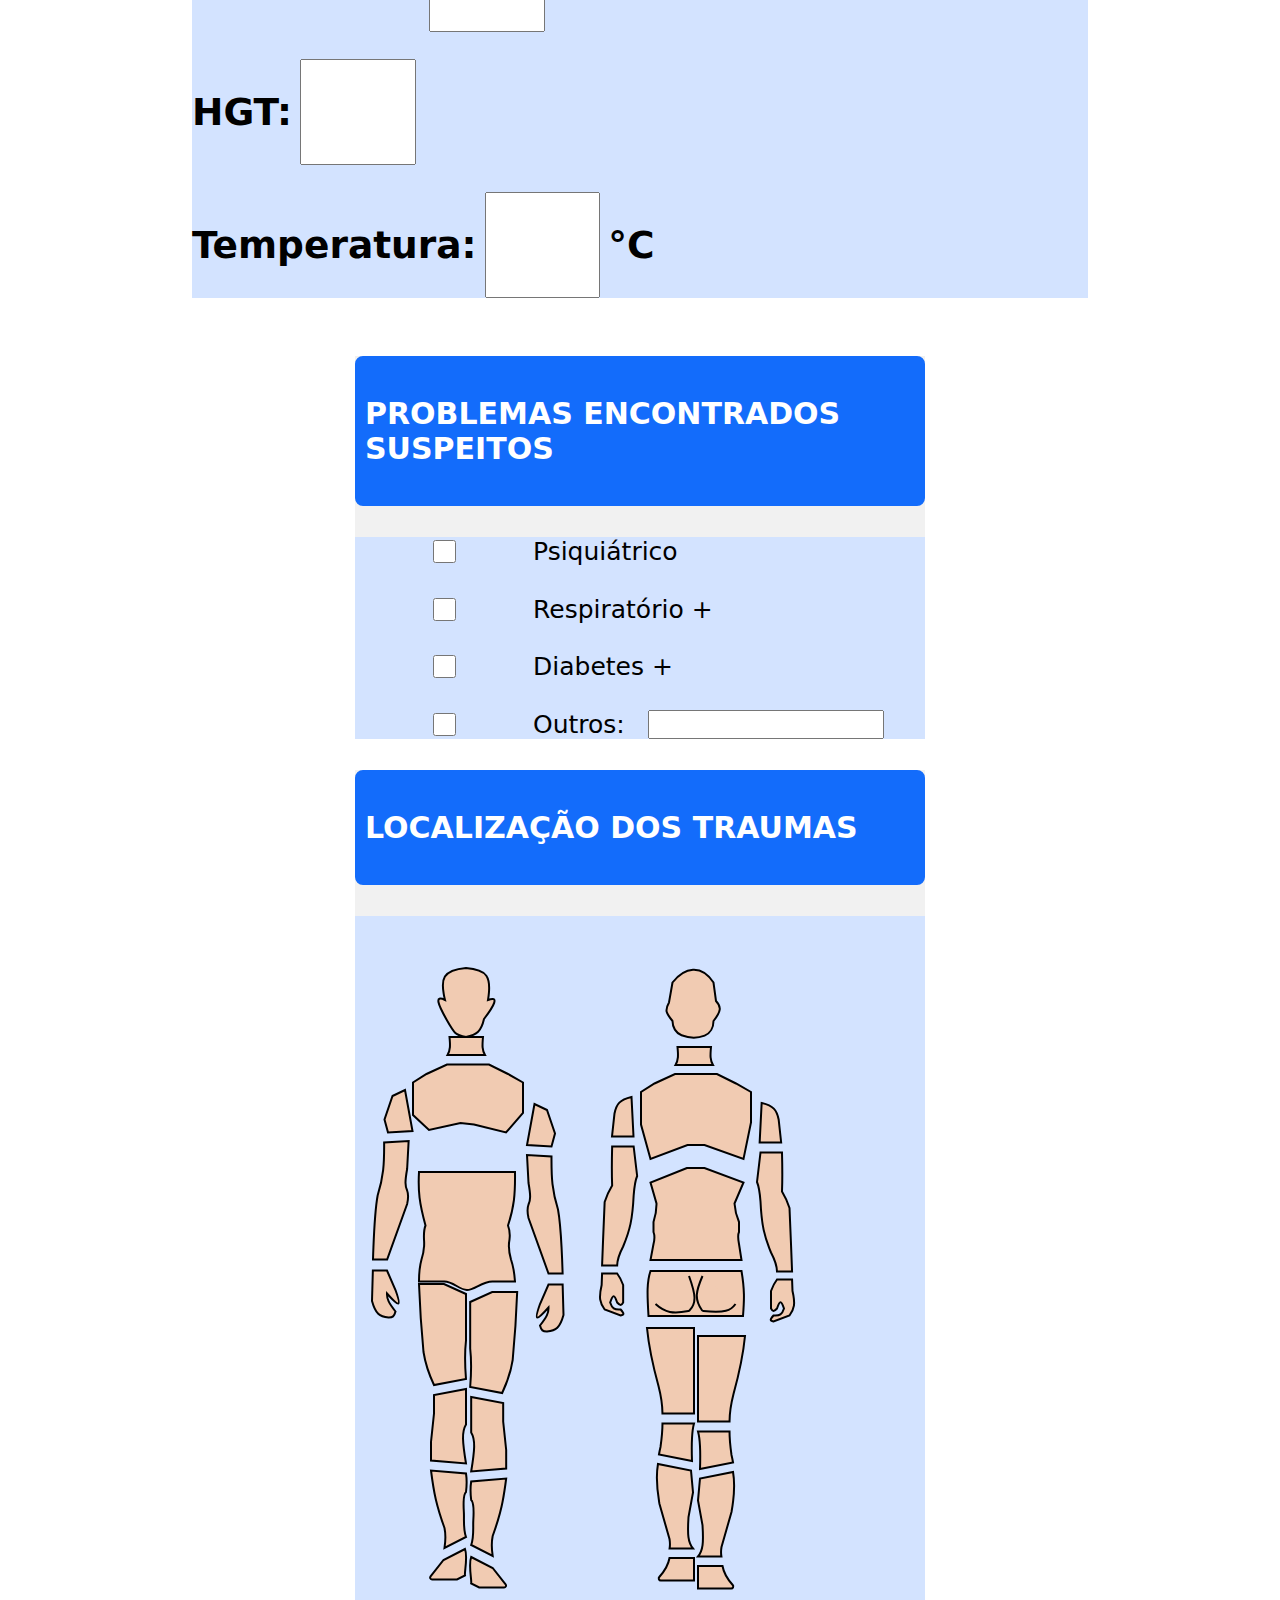
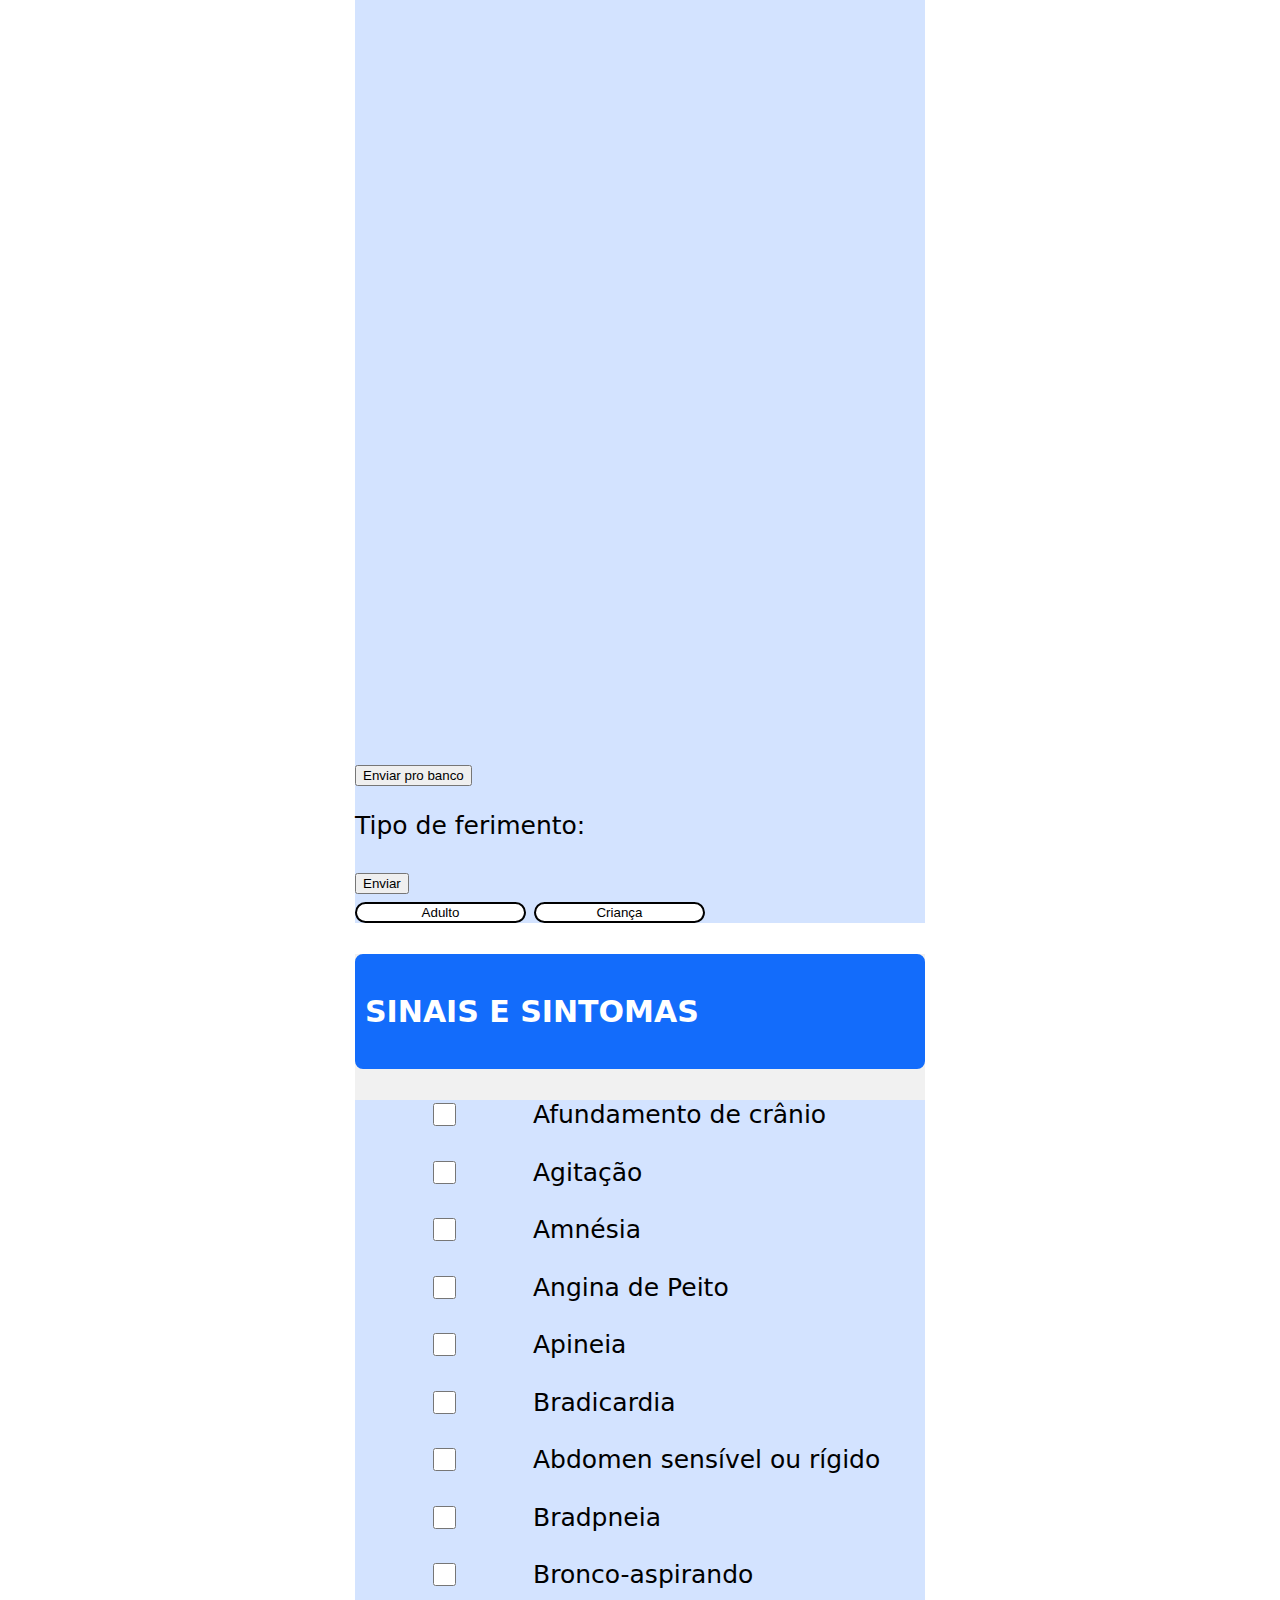
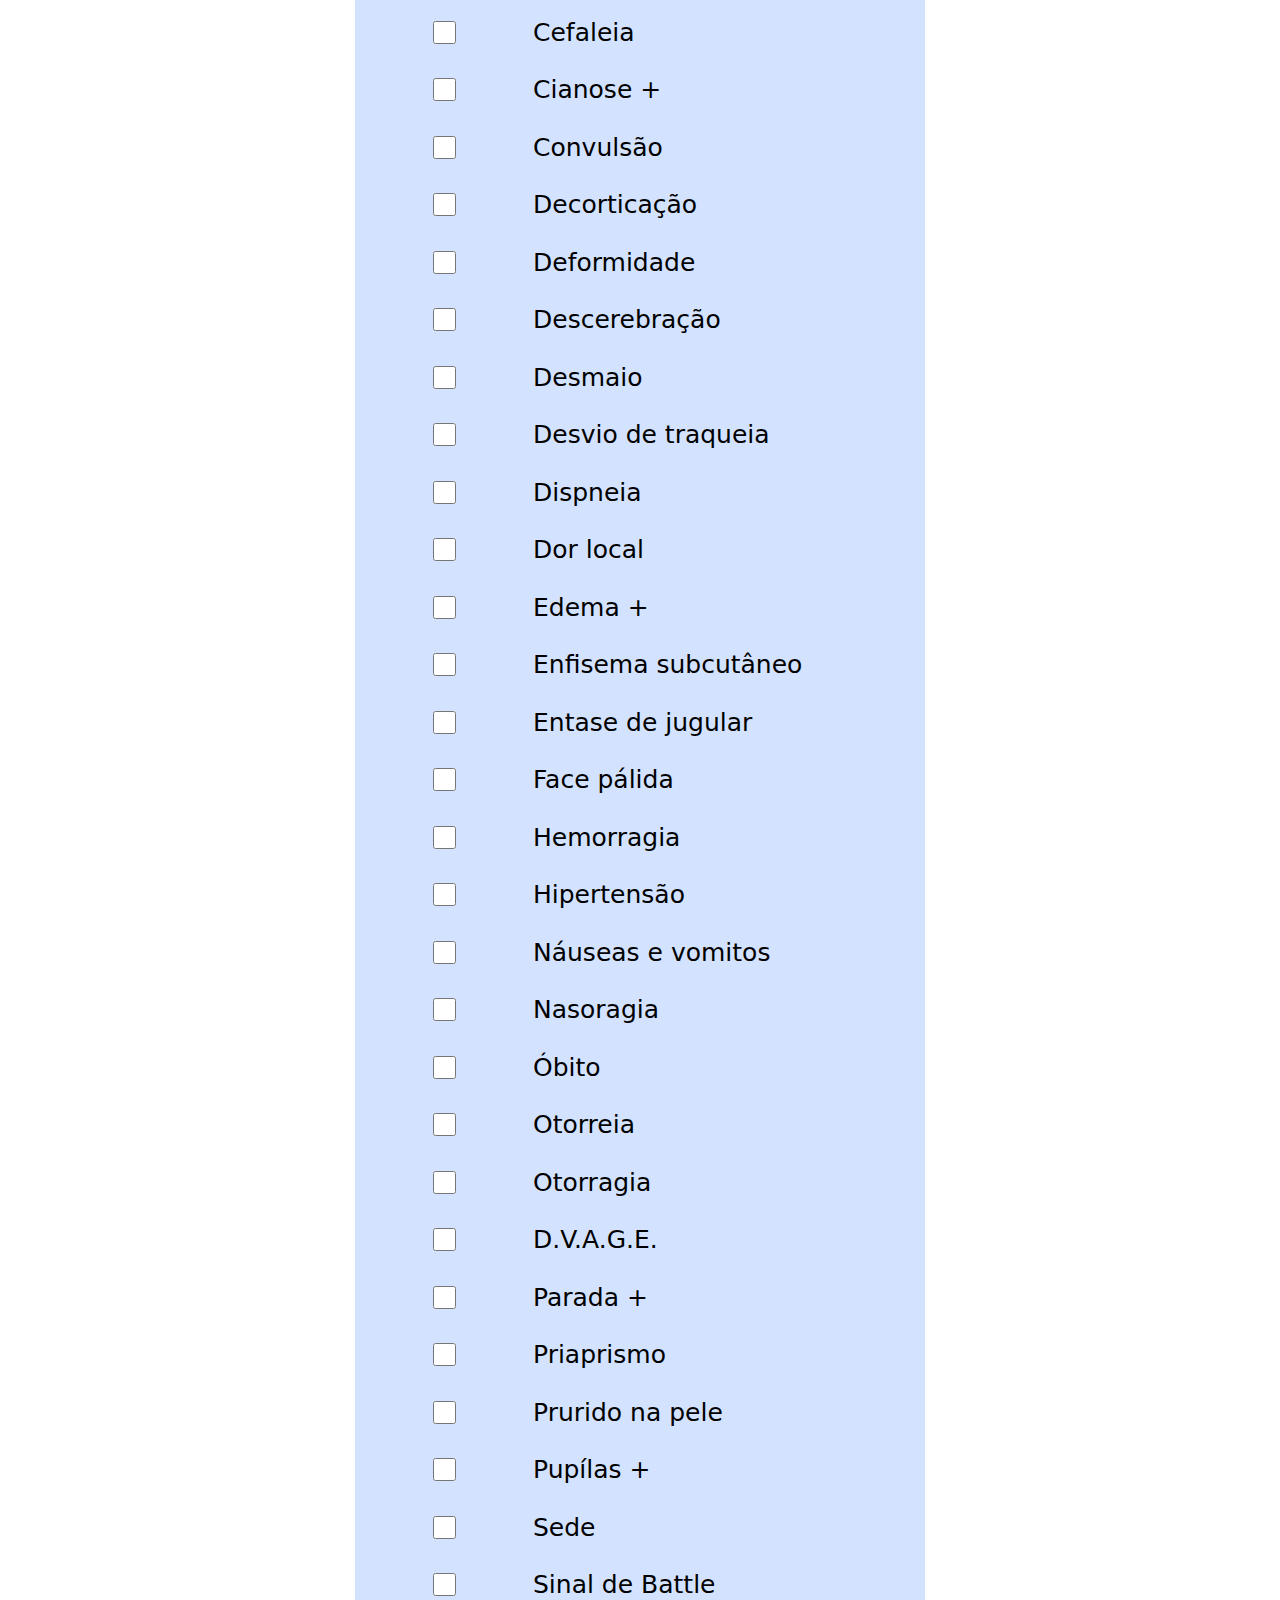
==== commit 489762e4: "mudança de nomes e caminhos de imagens" ====
--- a/pages/ocorrencia.html
+++ b/pages/ocorrencia.html
@@ -78,13 +78,13 @@
     <div class="sexo">
       <div id="masculino">
         <input type="radio" name="sexoPaciente" value="Masculino" id="bolinhas">
-        <label id="generos" for="sexo"><img class="masculinofeminino" src="/img/masculino.svg" alt="" width="16%">
+        <label id="generos" for="sexo"><img class="masculinofeminino" src="../img/masculino.svg" alt="" width="16%">
           Masculino</label>
       </div>
 
       <div id="feminino">
         <input type="radio" name="sexoPaciente" value="Feminino" id="bolinhas">
-        <label id="generos" for="sexo"><img class="masculinofeminino" src="/img/feminino.svg" alt="" width="16%">
+        <label id="generos" for="sexo"><img class="masculinofeminino" src="../img/feminino.svg" alt="" width="16%">
           Feminino</label>
       </div>
     </div>
